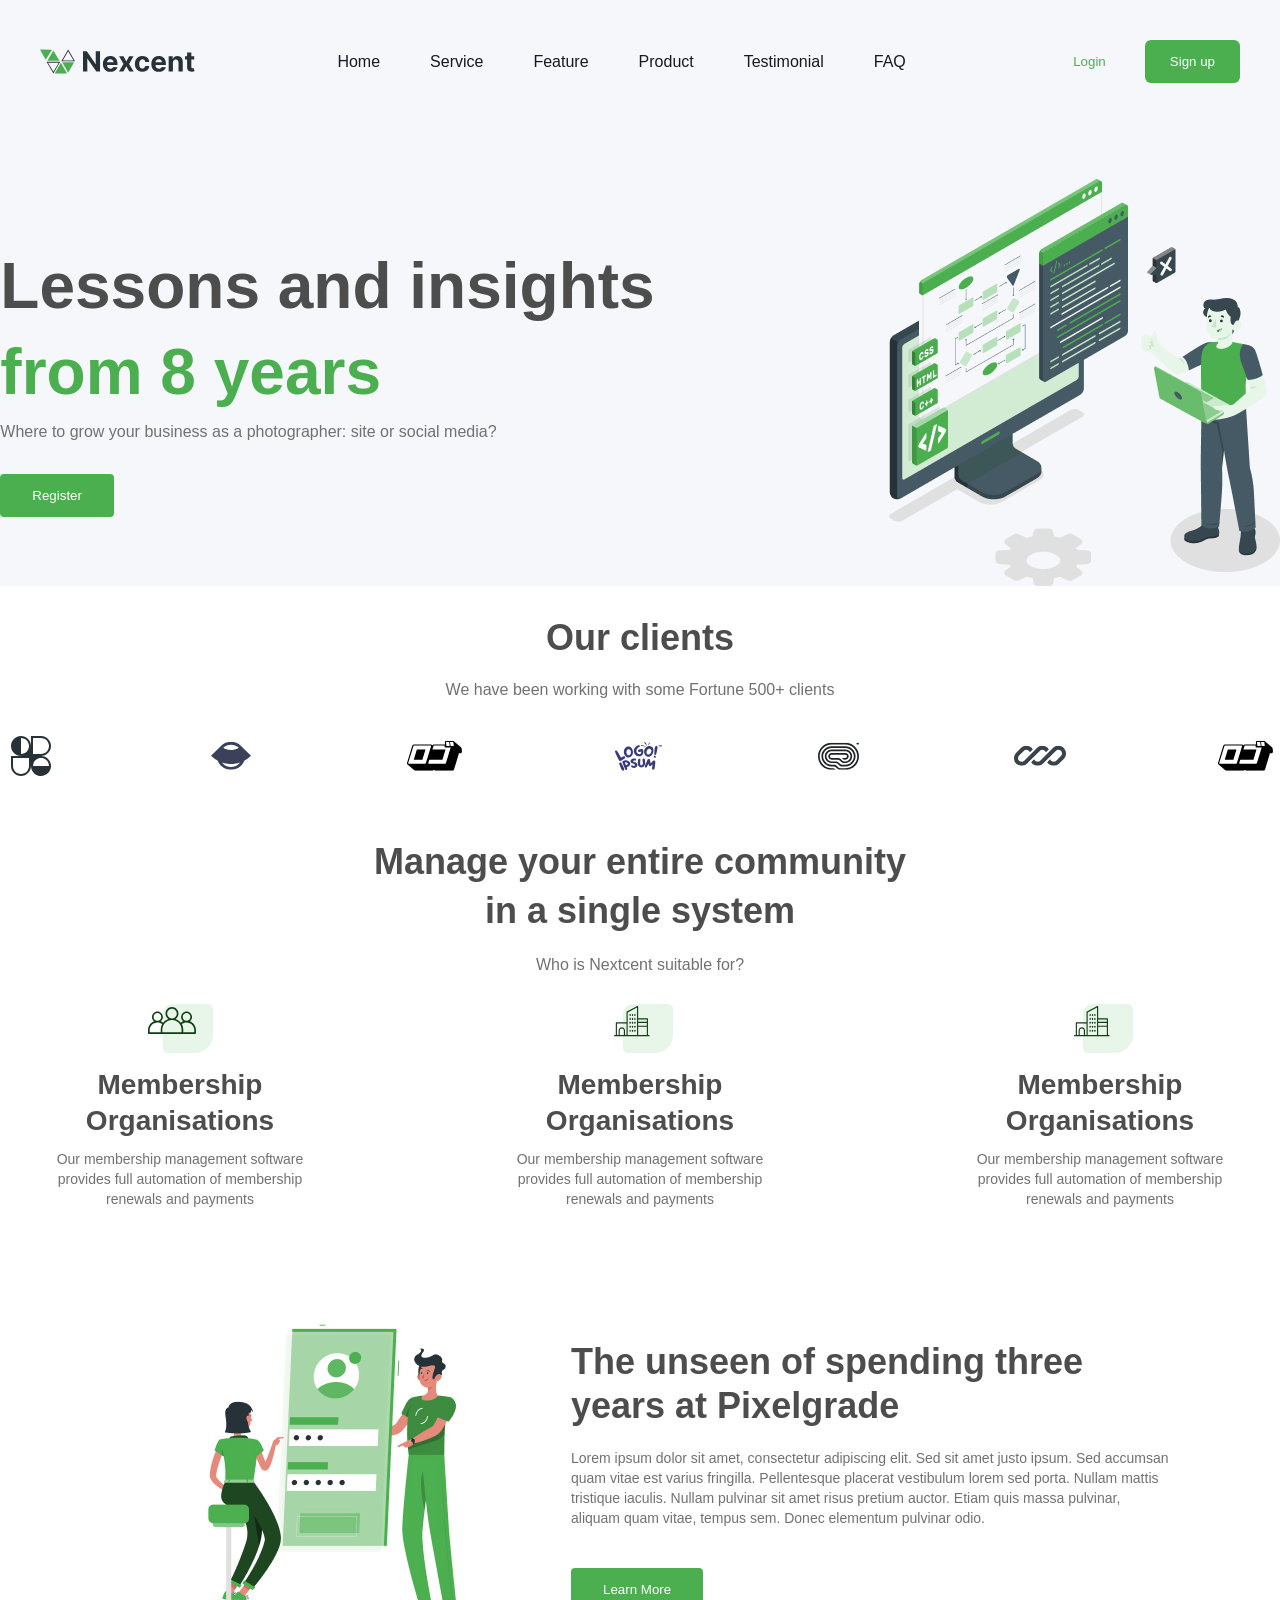
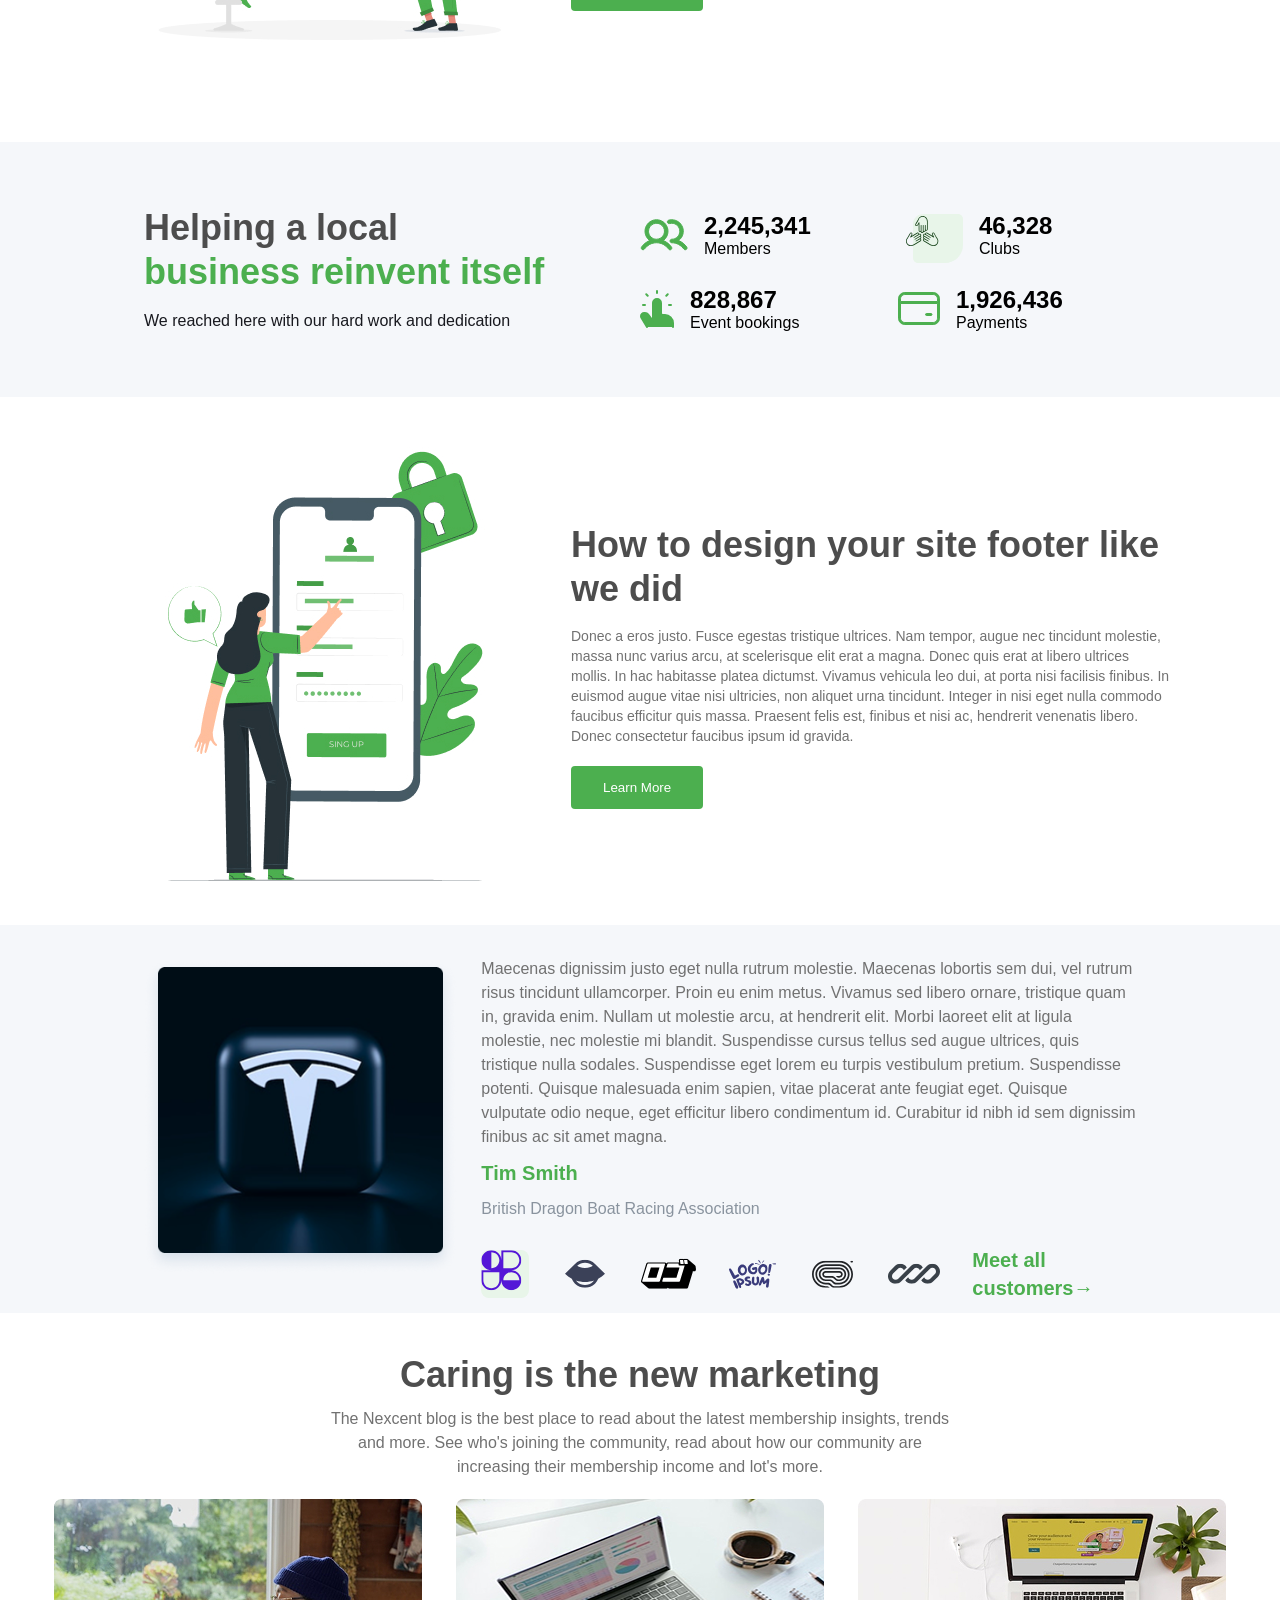
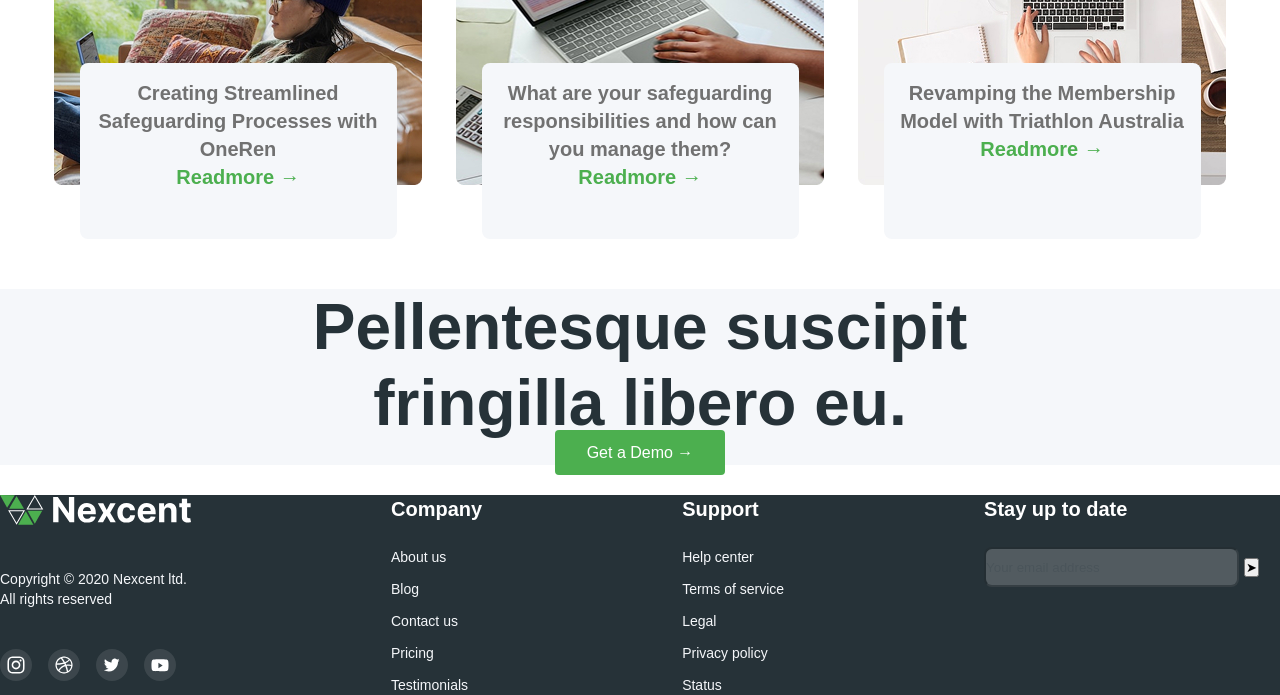
==== index2.html @ 15bd1b35 "fix" ====
<!doctype html>
<html lang="en">
  <head>
    <meta charset="UTF-8" />
    <meta name="viewport" content="width=device-width, initial-scale=1.0" />
    <title>Document</title>
    <link rel="stylesheet" href="style2.css" />
  </head>
  <body>
    <!-- header-section-->
    <header class="header-section">
      <div class="header-wrapper">
        <nav class="header-nav">
          <img class="header-logo" src="imgs/headerlogo.svg" alt="logo" />
          <ul class="nav-links">
            <li class="nav-link" href="#">Home</li>
            <li class="nav-link" href="#">Service</li>
            <li class="nav-link" href="#">Feature</li>
            <li class="nav-link" href="#">Product</li>
            <li class="nav-link" href="#">Testimonial</li>
            <li class="nav-link" href="#">FAQ</li>
          </ul>
          <div class="register">
            <button class="login-btn">Login</button>
            <button class="signup-btn">Sign up</button>
          </div>
        </nav>
      </div>
      <div class="hero-wrapper">
        <div class="hero-section">
          <div class="hero-text">
            <h3>Lessons and insights </h3>
            <h3 class="hero-highlight">from 8 years</h3>
            <p>Where to grow your business as a photographer: site or social media?</p>
            <button class="hero-btn">Register</button>
          </div>
          <img class="hero-img" src="imgs/Illustration.png" alt="">
        </div>
      </div>
    </header>
     <!-- clients-section-->
    <section class="clients-section"> 
      <div class="clients-section-wrapper">
        <div class="clients-section-info">
          <h3>Our clients</h3>
          <p>We have been working with some Fortune 500+ clients</p>
        </div>
        <div class="clients-section-img">
          <img src="imgs/Logo (1).svg" alt="logo">
          <img src="imgs/Logo (2).svg" alt="logo">
          <img src="imgs/Logo (3).svg" alt="logo">
          <img src="imgs/Logo (4).svg" alt="logo">
          <img src="imgs/Logo (5).svg" alt="logo">
          <img src="imgs/Logo (6).svg" alt="logo">
          <img src="imgs/Logo (7).svg" alt="logo">
        </div>
      </div>
    </section>
    <!--community-section-->
    <section class="community-section">
      <div class="community-section-wrapper">
        <div class="community-info">
          <h2>Manage your entire community </h2>
          <h2>in a single system</h2>
          <p>Who is Nextcent suitable for?</p>
        </div>
        <div class="community-membership">
          <div class="membership-wrapper">
            <div class="membership-icon">
              <img src="imgs/Icon (1).svg" alt="">
            </div>
            <h3>Membership <br> Organisations</h3>
            <p>Our membership management software provides full automation of membership renewals and payments</p>
          </div>
          <div class="membership-wrapper">
            <div class="membership-icon">
              <img src="imgs/Icon (5).svg" alt="">
            </div>
            <h3>Membership <br> Organisations</h3>
            <p>Our membership management software provides full automation of membership renewals and payments</p>
          </div>
          <div class="membership-wrapper">
            <div class="membership-icon">
              <img src="imgs/Icon (5).svg" alt="">
            </div>
            <h3>Membership <br> Organisations</h3>
            <p>Our membership management software provides full automation of membership renewals and payments</p>
          </div>
        </div>
      </div>
    </section>
    <!-- unlock-section-->
    <section class="unlock-section">
      <img src="imgs/Frame 35.jpg" alt="">
      <div class="unlock-info">
        <h2>The unseen of spending three years at Pixelgrade</h2>
        <p>Lorem ipsum dolor sit amet, consectetur adipiscing elit. Sed sit amet justo ipsum. Sed accumsan quam vitae est varius fringilla. Pellentesque placerat vestibulum lorem sed porta. Nullam mattis tristique iaculis. Nullam pulvinar sit amet risus pretium auctor. Etiam quis massa pulvinar, aliquam quam vitae, tempus sem. Donec elementum pulvinar odio.</p>
        <button>Learn More</button>
      </div>
    </section>
    <!-- achievements-section-->
    <section class="achievements-section">
      <div class="achievements-section-info">
        <h2>Helping a local </h2>
        <h2 class="highlight">business reinvent itself</h2>
        <p>We reached here with our hard work and dedication</p>
      </div>
      <div class="achievements-icons">
          <div class="achievements-icon">
            <img src="imgs/Icon (3).svg" alt="">
            <div>
              <h2>2,245,341</h2>
              <p>Members</p>
            </div>
          </div>
          <div class="achievements-icon">
            <img src="imgs/Icon (15).svg" alt="">
            <div>
              <h2>46,328</h2>
              <p>Clubs</p>
            </div>
          </div>
          <div class="achievements-icon">
            <img src="imgs/Vector.svg" alt="">
            <div>
              <h2>828,867</h2>
              <p>Event bookings</p>
            </div>
          </div>
          <div class="achievements-icon">
            <img src="imgs/Vector (1).svg" alt="">
            <div>
              <h2>1,926,436</h2>
              <p>Payments</p>
            </div>
          </div>
      </div>
    </section>
     <!-- calendar-section-->
    <section class="calendar-section">
        <div class="calendar-img">
            <img src="imgs/pana.jpg" alt="">
        </div>
        <div class="calendar-info">
            <h3>How to design your site footer like we did</h3>
            <p>Donec a eros justo. Fusce egestas tristique ultrices. Nam tempor, augue nec tincidunt molestie, massa nunc varius arcu, at scelerisque elit erat a magna. Donec quis erat at libero ultrices mollis. In hac habitasse platea dictumst. Vivamus vehicula leo dui, at porta nisi facilisis finibus. In euismod augue vitae nisi ultricies, non aliquet urna tincidunt. Integer in nisi eget nulla commodo faucibus efficitur quis massa. Praesent felis est, finibus et nisi ac, hendrerit venenatis libero. Donec consectetur faucibus ipsum id gravida.</p>
            <button> Learn More </button>
        </div>
    </section>
    <!-- customer-section-->
    <div class="customer-section">
        <div class="customer-img">
            <img src="imgs/image 9.png" alt="">
        </div>
        <div class="customer-info">
            <p class="customer-1">Maecenas dignissim justo eget nulla rutrum molestie. Maecenas lobortis sem dui, vel rutrum risus tincidunt ullamcorper. Proin eu enim metus. Vivamus sed libero ornare, tristique quam in, gravida enim. Nullam ut molestie arcu, at hendrerit elit. Morbi laoreet elit at ligula molestie, nec molestie mi blandit. Suspendisse cursus tellus sed augue ultrices, quis tristique nulla sodales. Suspendisse eget lorem eu turpis vestibulum pretium. Suspendisse potenti. Quisque malesuada enim sapien, vitae placerat ante feugiat eget. Quisque vulputate odio neque, eget efficitur libero condimentum id. Curabitur id nibh id sem dignissim finibus ac sit amet magna.</p>
            <p class="customer-2">Tim Smith</p>
            <p class="customer-3">British Dragon Boat Racing Association</p>
            <div class="customer-icons">
                <img src="imgs/Logo (8).svg" alt="">
                <img src="imgs/Logo (2).svg" alt="">
                <img src="imgs/Logo (3).svg" alt="">
                <img src="imgs/Logo (4).svg" alt="">
                <img src="imgs/Logo (5).svg" alt="">
                <img src="imgs/Logo (6).svg" alt="">
                <p>Meet all customers→</p>
            </div>
        </div>
    </div>
    <!-- /customer-section-->

    <!-- community-section-->
    <div class="community-updates-info">
        <h3>Caring is the new marketing</h3>
        <p>The Nexcent blog is the best place to read about the latest membership insights, trends and more. See who's joining the community, read about how our community are increasing their membership income and lot's more.​</p>
    </div>
    <section class="community-updates-section">
        <div class="card">
            <div class="card-img">
                <img src="imgs/image 18.jpg" alt="">
            </div>
            <div class="card-body">
                <h3>Creating Streamlined Safeguarding Processes with OneRen</h3>
                <a href="#">Readmore &rarr;</a>
            </div>
        </div>
        <div class="card">
            <div class="card-img">
                <img src="imgs/image 19.jpg" alt="">
            </div>
            <div class="card-body">
                <h3>What are your safeguarding responsibilities and how can you manage them?</h3>
                <a href="#">Readmore &rarr;</a>
            </div>
        </div>
        <div class="card">
            <div class="card-img">
                <img src="imgs/image 20.jpg" alt="">
            </div>
            <div class="card-body">
                <h3>Revamping the Membership Model with Triathlon Australia</h3>
                <a href="#">Readmore &rarr;</a>
            </div>
        </div>
    </section>
    <!-- footer-section-->
    <div>
      <div class="footer-section">
          <h3>Pellentesque suscipit <br> fringilla libero eu.</h3>
          <a href="#">Get a Demo &rarr;</a>
      </div>
      <div class="footer-end-section">
          <div class="footer-brand">
              <img class="footer-brand-img" src="imgs/Logo.svg" alt="Nexcent-logo">
              <p>Copyright © 2020 Nexcent ltd.</p>
              <p>All rights reserved</p>
              <div class="footer-socials">
                  <img src="imgs/Social Icons.svg" alt="">
                  <img src="imgs/Social Icons (1).svg" alt="">
                  <img src="imgs/Social Icons (2).svg" alt="">
                  <img src="imgs/Social Icons (3).svg" alt="">
              </div>
          </div>
          <div class="footer-nav">
              <h5>Company</h5>
              <ul class="footer-nav-list">
                  <li><a href="#" class="footer-nav-link">About us</a></li>
                  <li><a href="#" class="footer-nav-link">Blog</a></li>
                  <li><a href="#" class="footer-nav-link">Contact us</a></li>
                  <li><a href="#" class="footer-nav-link">Pricing</a></li>
                  <li><a href="#" class="footer-nav-link">Testimonials</a></li>
              </ul>
          </div>
          <div class="footer-nav">
              <h5>Support</h5>
              <ul class="footer-nav-list">
                  <li><a href="#" class="footer-nav-link">Help center</a></li>
                  <li><a href="#" class="footer-nav-link">Terms of service</a></li>
                  <li><a href="#" class="footer-nav-link">Legal</a></li>
                  <li><a href="#" class="footer-nav-link">Privacy policy</a></li>
                  <li><a href="#" class="footer-nav-link">Status</a></li>
              </ul>
          </div>
          <div class="footer-subscribe">
              <h5>Stay up to date</h5>
              <input type="email" placeholder="Your email address">
              <button type="submit" class="subscribe-button">➤</button>
          </div>
      </div>
    </div>
  </body>
</html>
---- style2.css ----
* {
  box-sizing: border-box;
  margin: 0;
  padding: 0;
  font-family: "Inter", sans-serif;
}
/* header */
.header-section {
  background-color: #F5F7FA;
}
.header-wrapper {
  max-width: 1440px;
  padding: 0 40px;
  margin: 0 auto;
}
.nav-links {
  display: flex;
  align-items: center;
  gap: 50px;
  list-style-type: none;
  font-weight: 500;
  font-size: 16px;
  line-height: 24px;
  color: #18191f;
}
.header-nav {
  padding-top: 40px;
  display: flex;
  justify-content: space-between;
  gap: 100px;
}
.register {
  display: flex;
  gap: 14px;
  font-weight: 500;
  font-size: 14px;
  line-height: 20px;
}
.login-btn {
  padding: 14px 25px;
  border-radius: 6px;
  border: none;
  color: #4CAF4F;
  background-color: #F5F7FA;
}
.signup-btn {
  padding: 14px 25px;
  border: none;
  border-radius: 6px;
  background-color: #4CAF4F;
  color: white;
}
/* hero section */
.hero-wrapper {
  max-width: 1440px;
  margin: 0 auto;
}
.hero-text .hero-highlight {
  font-weight: 600;
  font-size: 64px;
  line-height: 76px;
  color: #4CAF4F;
}
.hero-section {
  margin-top: 96px;
  display: flex;
  align-items: center;
  justify-content: center;   
  gap: 234px;
}
.hero-text h3 {
  font-weight: 600;
  font-size: 64px;
  line-height: 76px;
  font-style: bold;
  margin-bottom: 10px;
  color: #4D4D4D;
}
.hero-text p {
  font-weight: 400;
  color: #717171;
  font-size: 16px;
  line-height: 24px;
  margin-bottom: 30px;
}
.hero-text .hero-btn {
  padding: 14px 32px;
  border-radius: 4px;
  background-color: #4CAF4F;
  border: none;
  color: white;
}
/*clients section */
.clients-section-wrapper {
  max-width: 1440px;
  margin: 0 auto;
}
.clients-section-info {
  display: flex;
  flex-direction: column;
  text-align: center;
  margin-top: 30px;
  gap: 8px;
}
.clients-section-info h3 {
  font-weight: 600;
  font-size: 36px;
  line-height: 44px;
  color: #4D4D4D;
  margin-bottom: 10px;
}
.clients-section-info p {
  font-weight: 400;
  font-size: 16px;
  line-height: 24px;
  color: #717171;
  margin-bottom: 30px;
}
.clients-section-img {
  display: flex;
  align-items: center;
  justify-content: center;
  gap: 152px;
  margin-bottom: 50px;
}
/* community section */
.community-section-wrapper {
  max-width: 1440px;
  margin: 0 auto;
}
.community-info {
  display: flex;
  flex-direction: column;
  gap: 5px;
  text-align: center;
  margin-top: 60px;
}
.community-info h2 {
  color: #4d4d4d;
  font-weight: 600;
  font-size: 36px;
  line-height: 44px;
}
.community-info p {
  color: #717171;
  font-weight: 400px;
  font-size: 16px;
  line-height: 24px;
  margin-top: 15px;
}
.membership-wrapper {
  text-align: center;
  display: flex;
  flex-direction: column;
  align-items: center;
  margin-top: 20px;
}
.membership-wrapper h3 {
  font-weight: 700;
  font-size: 28px;
  line-height: 36px;
  color: #4D4D4D;
  margin-top: 10px;
}
.membership-wrapper p {
  font-weight: 400;
  font-size: 14px;
  line-height: 20px;
  color: #717171;
  margin: 0 auto;
  max-width: 250px;
  margin-top: 10px;
}
.community-membership {
  display: flex;
  align-items: center;
  justify-content: center;
  gap: 210px;   
}
/* unlock section */

.unlock-section {
  display: flex;
  align-items: center;
  justify-content: center;
  gap: 20px;
  margin-top: 50px;
}
.unlock-info {
  width: 600px;
}
.unlock-info h2 {
  font-weight: 600;
  font-size: 36px;
  line-height: 44px;
  color: #4D4D4D;
  margin-bottom: 20px;
}
.unlock-info p {
  margin-bottom: 40px;
  font-weight: 400px;
  font-size: 14px;
  line-height: 20px;
  color: #717171;
}
.unlock-info button {
  background-color: #4CAF4F;
  color: white;
  border: none;
  border-radius: 4px;
  padding: 14px 32px;
}
/* achievements-section */
.achievements-section {
    background-color: #F5F7FA;
    display: flex;
    justify-content: space-between;
    padding: 64px 144px;
    margin-top: 50px;
}
.achievements-icons {
    display: grid;
    grid-template-columns: repeat(2, 1fr);
    gap: 20px;
    width: 50%;
}
.achievements-icon {
    display: flex;
    align-items: center;
    gap: 16px;
}
.achievements-section-info .highlight {
    color: #4CAF4F;
    font-size: 36px;
    line-height: 44px;
    font-weight: 600;
}
.achievements-section-info h2 {
    color: #4D4D4D;
    font-size: 36px;
    line-height: 44px;
    font-weight: 600;
}
.achievements-section-info p {
    color: #18191F;
    font-size: 16px;
    line-height: 24px;
    font-weight: 400;
    margin-top: 15px;
}
/* calendar-section */
.calendar-section {
  display: flex;
  align-items: center;
  justify-content: center;
  gap: 20px;
  margin-top: 50px;
}
.calendar-info {
  width: 600px;
}
.calendar-info h3 {
    width: 600px;
    font-weight: 600;
    font-size: 36px;
    line-height: 44px;
    color: #4D4D4D;
}
.calendar-info p {
    width: 600px;
    font-weight: 400;
    font-size: 14px;
    line-height: 20px;
    color: #717171;
    margin-top: 15px;
}
.calendar-info button {
    background-color: #4CAF4F;
    color: white;
    border: none;
    padding: 14px 32px;
    border-radius: 4px;
    margin-top: 20px;
}
/* customer section */
.customer-img {
   
}
.customer-img img {
    width: 100%;
    height: 100%;
    object-fit: cover;
}
.customer-section {
  margin-top: 40px;
  display: flex;
  align-items: center;
  justify-content: space-between;
  background-color: #F5F7FA;
  gap: 24px;
  padding: 32px 144px;
}
.customer-info {
    width: 748px;
    height: 324px;
    gap: 32px;
    display: block;
    margin: 0 auto;
    max-width: 900px;
}
.customer-icons {
    display: flex;
    align-items: center;
    justify-content: space-between;
    gap: 32px;
    margin-top: 25px;
}
.customer-icons p {
    align-items: center;
    font-weight: 600;
    font-size: 20px;
    line-height: 28px;
    color: #4CAF4F;
}
.customer-info .customer-1 {
    font-weight: 500;
    font-size: 16px;
    line-height: 24px;
    color: #717171;
}
.customer-info .customer-2 {
    font-weight: 600;
    font-size: 20px;
    line-height: 28px;
    color: #4CAF4F;
    margin-top: 10px;
}
.customer-info .customer-3 {
    font-weight: 400;
    font-size: 16px;
    line-height: 24px;
    color: #89939E;
    margin-top: 10px;
}
/* /customer section */

/* community-section */
.community-updates-section-wrapper {
  
}
.community-updates-section {
    display: flex;
    align-items: center;
    justify-content: center;
    gap: 2px;
    margin-top: 20px;
}
.community-updates-info {
    display: flex;
    flex-direction: column;
    align-items: center;
    text-align: center;
    margin-top: 40px;
}
.community-updates-info h3 {
    font-weight: 600;
    font-size: 36px;
    line-height: 44px;
    color: #4D4D4D;
}
.community-updates-info p {
    font-weight: 400;
    font-size: 16px;
    line-height: 24px;
    color: #717171;
    max-width: 620px;
    text-align: center;
    margin-top: 10px;
}
.card {
    position: relative;
    width: 400px;
    padding-bottom: 50px;
    display: flex;
    flex-direction: column;
    align-items: center;
    justify-content: center;
}
.card-img {
    
}
.card-body {
    position: absolute;
    bottom: 0;
    left: 0;
    right: 0;
    margin: 0 auto;
    display: flex;
    flex-direction: column;
    text-align: center;
    border-radius: 8px;
    background-color: #F5F7FA;
    padding: 16px;
    width: 317px;
    height: 176px;
}
.card-body h3 {
    font-weight: 600;
    font-size: 20px;
    line-height: 28px;
    color: #717171;
}
.card-body a {
    font-weight: 600;
    font-size: 20px;
    line-height: 28px;
    color: #4CAF4F;
    text-decoration: none;
}
/* footer-section */
.footer-section {
    margin-top: 50px;
    display: block;
    flex-direction: column;
    align-items: center;
    text-align: center;
    gap: 40px;
    background-color: #F5F7FA;
}
.footer-section h3 {
  font-family: "Inter", sans-serif;
    font-weight: 600;
    font-size: 64px;
    line-height: 76px;
    color: #263238;
}
.footer-section a {
    margin-top: 20px;
    font-weight: 500;
    font-size: 16px;
    line-height: 24px;
    color: #FFFFFF;
    background-color: #4CAF4F;
    padding: 14px 32px;
    border-radius: 4px;
    text-decoration: none;
}
.footer-end-section {
    display: flex;
    gap: 200px;
    background-color: #263238;
    margin-top: 30px;
}
.footer-brand-img {
    margin-bottom: 40px;
}
.footer-brand p {
    font-weight: 400;
    font-size: 14px;
    line-height: 20px;
    color: #F5F7FA;
}
.footer-socials {
    display: flex;
    gap: 16px;
    margin-top: 40px;
}
.footer-nav ul {
    display: flex;
    flex-direction: column;
    gap: 12px;
    margin-top: 24px;
}
.footer-nav h5 {
    font-weight: 600;
    font-size: 20px;
    line-height: 28px;
    color: #FFFFFF;
}
.footer-nav-list .footer-nav-link {
    color: #F5F7FA;
    font-weight: 400;
    font-size: 14px;
    line-height: 20px;
    text-decoration: none;
}
ul {
    list-style: none;
}
.footer-subscribe {
    
}
.footer-subscribe h5 {
    font-weight: 600;
    font-size: 20px;
    line-height: 28px;
    color: #FFFFFF;
}
.footer-subscribe input {
    top: 52px;
    width: 255px;
    height: 40px;
    border-radius: 8px;
    opacity: 20%;
    color: #FFFFFF;
    margin-top: 24px;
}
.footer-subscribe input::placeholder {
    color: #D9DBE1;
}
.subscribe-btn {
}
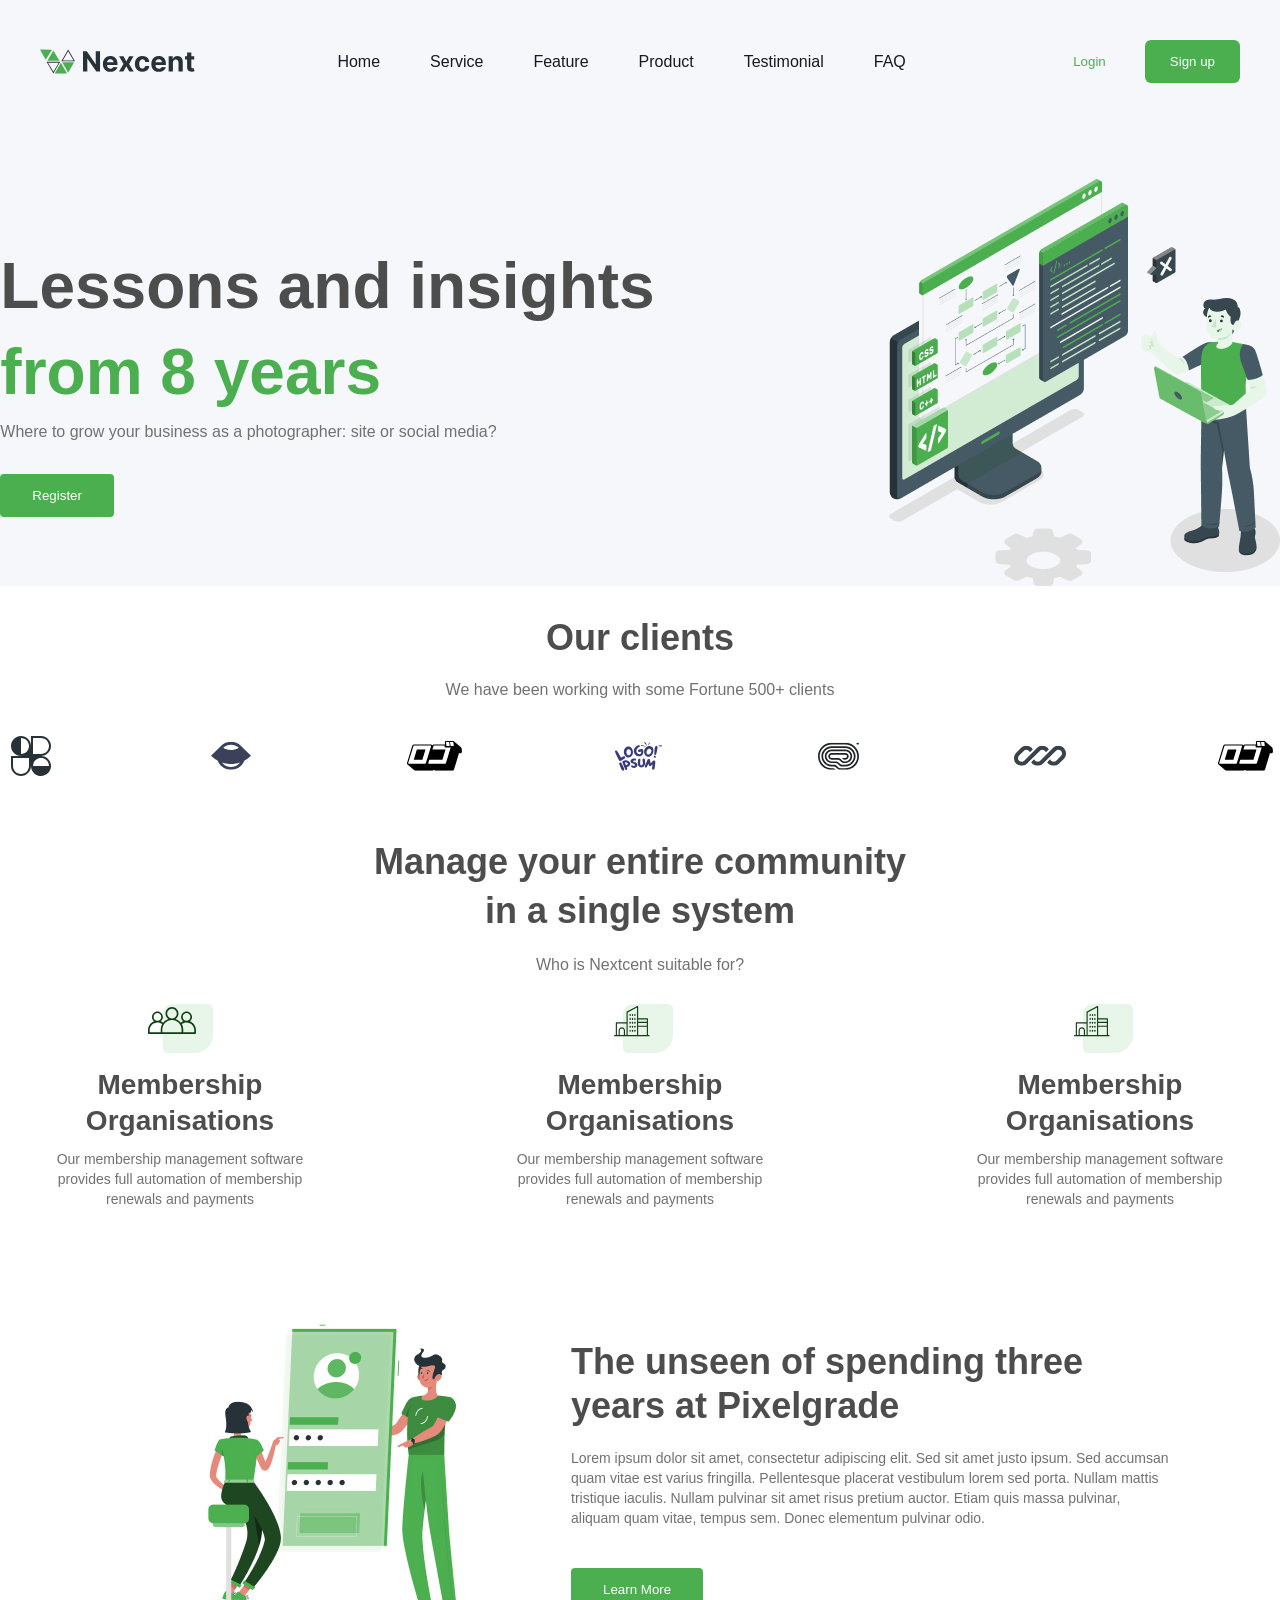
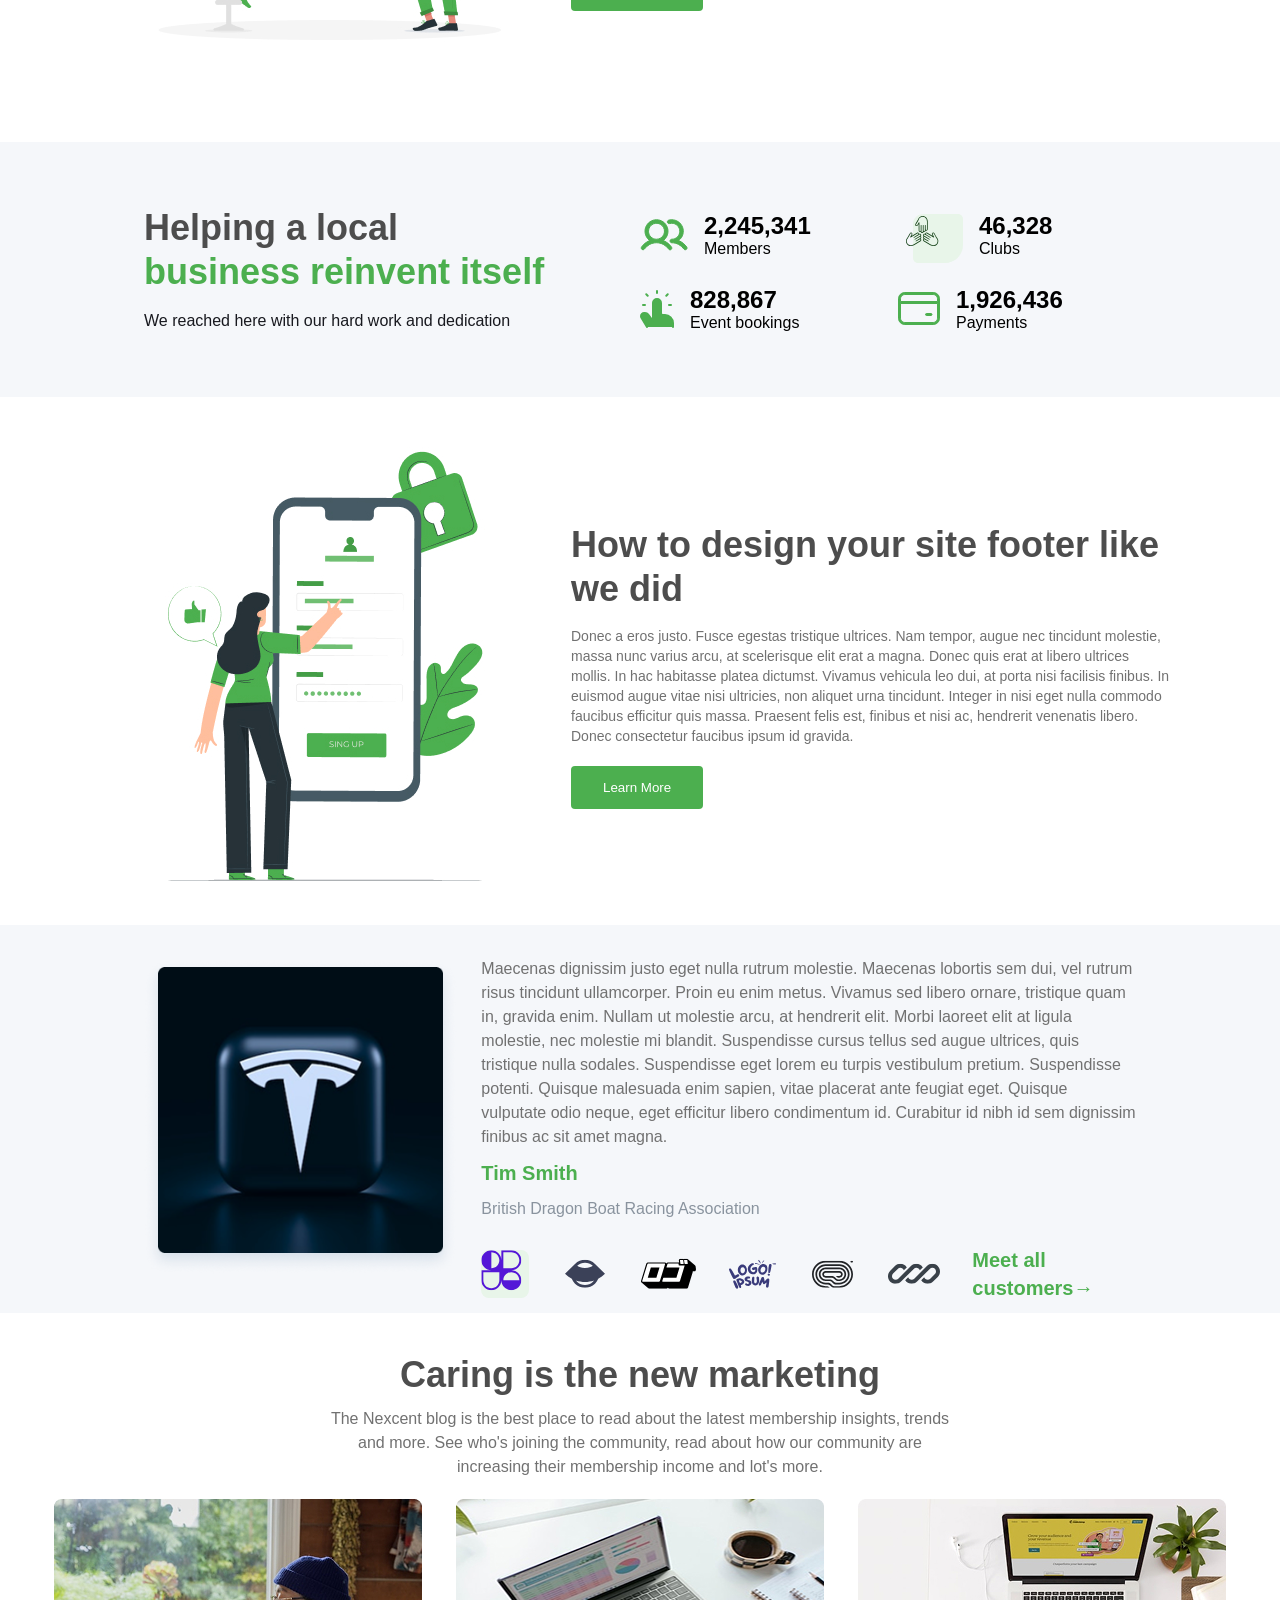
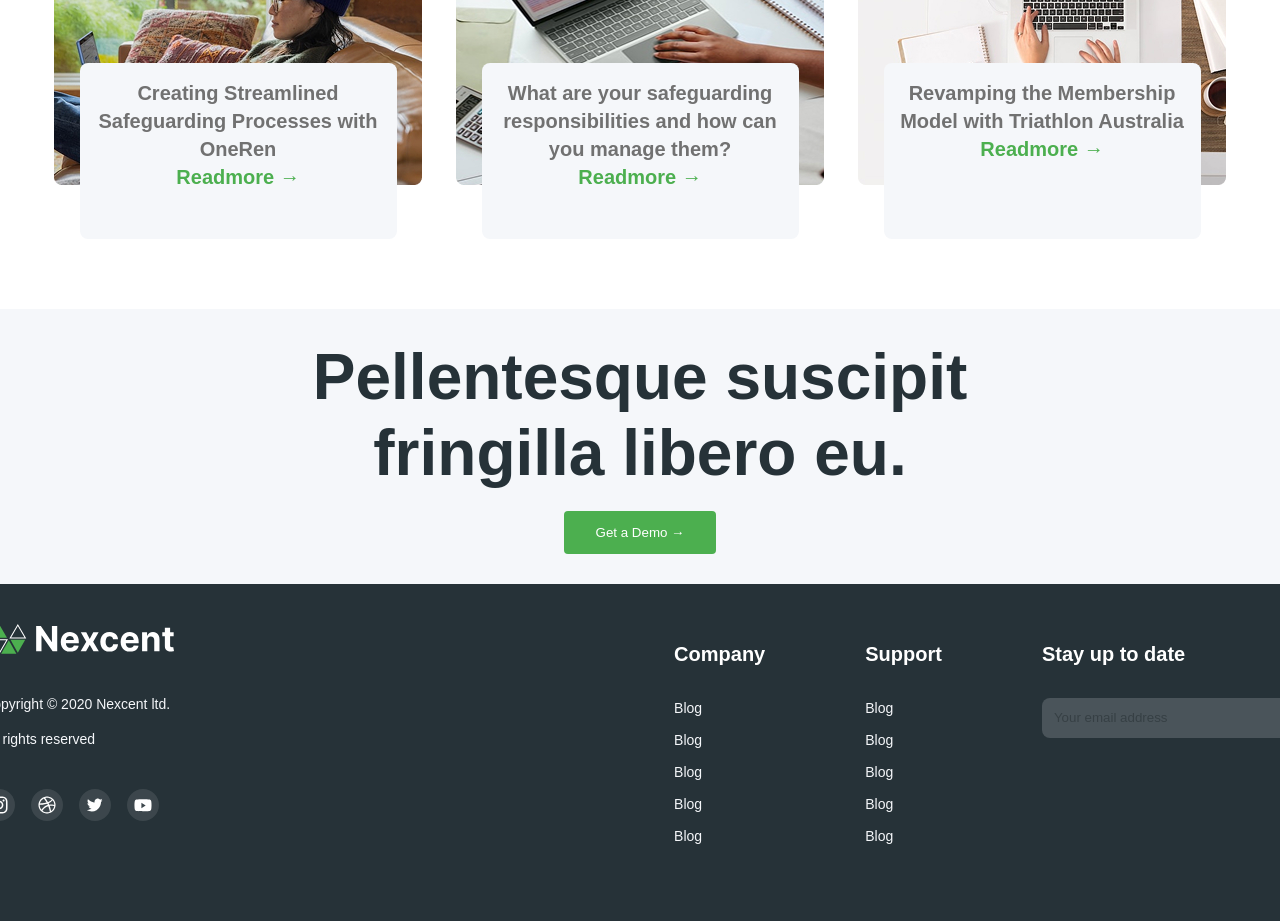
==== commit a86b5eb9: "footer section I have to fix again" ====
--- a/index2.html
+++ b/index2.html
@@ -204,49 +204,57 @@
         </div>
     </section>
     <!-- footer-section-->
-    <div>
-      <div class="footer-section">
-          <h3>Pellentesque suscipit <br> fringilla libero eu.</h3>
-          <a href="#">Get a Demo &rarr;</a>
-      </div>
-      <div class="footer-end-section">
-          <div class="footer-brand">
-              <img class="footer-brand-img" src="imgs/Logo.svg" alt="Nexcent-logo">
-              <p>Copyright © 2020 Nexcent ltd.</p>
-              <p>All rights reserved</p>
-              <div class="footer-socials">
-                  <img src="imgs/Social Icons.svg" alt="">
-                  <img src="imgs/Social Icons (1).svg" alt="">
-                  <img src="imgs/Social Icons (2).svg" alt="">
-                  <img src="imgs/Social Icons (3).svg" alt="">
-              </div>
-          </div>
+    <div class="footer-section"></div>
+
+      <div class="above-footer">
+        <h3>Pellentesque suscipit<br>fringilla libero eu.</h3>
+        <button>Get a Demo &rarr;</button>
+      </div>
+
+      <div class="footer-container">
+
+        <div class="company-info">
+          <img src="imgs/Logo.svg" alt="header-logo">
+          <p1>Copyright © 2020 Nexcent ltd.</p1>
+          <p2>All rights reserved</p2>
+          <div class="footer-social-icons">
+            <img src="imgs/Social Icons.svg" alt="">
+            <img src="imgs/Social Icons (1).svg" alt="">
+            <img src="imgs/Social Icons (2).svg" alt="">
+            <img src="imgs/Social Icons (3).svg" alt="">
+          </div>
+        </div>
+
+        <div class="links-wrapper">
+
           <div class="footer-nav">
-              <h5>Company</h5>
-              <ul class="footer-nav-list">
-                  <li><a href="#" class="footer-nav-link">About us</a></li>
-                  <li><a href="#" class="footer-nav-link">Blog</a></li>
-                  <li><a href="#" class="footer-nav-link">Contact us</a></li>
-                  <li><a href="#" class="footer-nav-link">Pricing</a></li>
-                  <li><a href="#" class="footer-nav-link">Testimonials</a></li>
-              </ul>
-          </div>
+            <p>Company</p>
+            <ul class="footer-nav-list">
+              <li class="footer-nav-link">Blog</li>
+              <li class="footer-nav-link">Blog</li>
+              <li class="footer-nav-link">Blog</li>
+              <li class="footer-nav-link">Blog</li>
+              <li class="footer-nav-link">Blog</li>
+            </ul>
+          </div>
+
           <div class="footer-nav">
-              <h5>Support</h5>
-              <ul class="footer-nav-list">
-                  <li><a href="#" class="footer-nav-link">Help center</a></li>
-                  <li><a href="#" class="footer-nav-link">Terms of service</a></li>
-                  <li><a href="#" class="footer-nav-link">Legal</a></li>
-                  <li><a href="#" class="footer-nav-link">Privacy policy</a></li>
-                  <li><a href="#" class="footer-nav-link">Status</a></li>
-              </ul>
-          </div>
+            <p>Support</p>
+            <ul class="footer-nav-list">
+              <li class="footer-nav-link">Blog</li>
+              <li class="footer-nav-link">Blog</li>
+              <li class="footer-nav-link">Blog</li>
+              <li class="footer-nav-link">Blog</li>
+              <li class="footer-nav-link">Blog</li>
+            </ul>
+          </div>
+
           <div class="footer-subscribe">
-              <h5>Stay up to date</h5>
-              <input type="email" placeholder="Your email address">
-              <button type="submit" class="subscribe-button">➤</button>
-          </div>
-      </div>
-    </div>
+            <p>Stay up to date</p>
+            <input class="" type="email" placeholder="Your email address">
+          </div>
+
+        </div>
+      </div>
   </body>
 </html>
--- a/style2.css
+++ b/style2.css
@@ -418,95 +418,108 @@
     text-decoration: none;
 }
 /* footer-section */
-.footer-section {
-    margin-top: 50px;
-    display: block;
-    flex-direction: column;
-    align-items: center;
-    text-align: center;
-    gap: 40px;
-    background-color: #F5F7FA;
-}
-.footer-section h3 {
-  font-family: "Inter", sans-serif;
-    font-weight: 600;
-    font-size: 64px;
-    line-height: 76px;
-    color: #263238;
-}
-.footer-section a {
-    margin-top: 20px;
-    font-weight: 500;
-    font-size: 16px;
-    line-height: 24px;
-    color: #FFFFFF;
-    background-color: #4CAF4F;
-    padding: 14px 32px;
-    border-radius: 4px;
-    text-decoration: none;
-}
-.footer-end-section {
-    display: flex;
-    gap: 200px;
-    background-color: #263238;
-    margin-top: 30px;
-}
-.footer-brand-img {
-    margin-bottom: 40px;
-}
-.footer-brand p {
-    font-weight: 400;
-    font-size: 14px;
-    line-height: 20px;
-    color: #F5F7FA;
-}
-.footer-socials {
-    display: flex;
-    gap: 16px;
-    margin-top: 40px;
-}
-.footer-nav ul {
-    display: flex;
-    flex-direction: column;
-    gap: 12px;
-    margin-top: 24px;
-}
-.footer-nav h5 {
-    font-weight: 600;
-    font-size: 20px;
-    line-height: 28px;
-    color: #FFFFFF;
+.above-footer {
+  margin-top: 70px;
+  display: flex;
+  flex-direction: column;
+  align-items: center;
+  justify-content: center;
+  background-color: #F5F7FA;
+}
+.above-footer h3 {
+  text-align: center;
+  margin-top: 30px;
+  font-weight: 600;
+  font-size: 64px;
+  line-height: 76px;
+  color: #263238;
+}
+.above-footer button {
+  padding: 14px 32px;
+  gap: 8px;
+  border-radius: 4px;
+  background-color: #4CAF4F;
+  color: white;
+  border: none;
+  margin-bottom: 30px;
+  margin-top: 20px;
+}
+.footer-container {
+  background-color: #263238;
+  display: flex;
+  align-items: center;
+  justify-content: center;
+  gap: 500px;
+}
+.company-info {
+  margin-top: 40px;
+  margin-bottom: 60px;
+  display: flex;
+  flex-direction: column;
+}
+.company-info img {
+  margin-bottom: 40px;
+}
+.footer-social-icons {
+  display: flex;
+  gap: 16px;
+  margin-top: 40px;
+}
+.company-info p1 {
+  letter-spacing: 0%;
+  font-weight: 400;
+  font-size: 14px;
+  line-height: 20px;
+  color: #F5F7FA;
+}
+.company-info p2 {
+  font-weight: 400;
+  font-size: 14px;
+  line-height: 20px;
+  color: #F5F7FA;
+  margin-top: 15px;
+}
+.links-wrapper {
+  display: flex;
+  gap: 100px;
+  margin-top: 40px;
+  margin-bottom: 60px;
+}
+.footer-nav-list {
+  margin-top: 30px;
+  display: flex;
+  flex-direction: column;
+  gap: 12px;
 }
 .footer-nav-list .footer-nav-link {
-    color: #F5F7FA;
-    font-weight: 400;
-    font-size: 14px;
-    line-height: 20px;
-    text-decoration: none;
-}
-ul {
-    list-style: none;
-}
-.footer-subscribe {
-    
-}
-.footer-subscribe h5 {
-    font-weight: 600;
-    font-size: 20px;
-    line-height: 28px;
-    color: #FFFFFF;
+  font-weight: 400;
+  font-size: 14px;
+  line-height: 20px;
+  color: #F5F7FA;
+  list-style: none;
+}
+.footer-nav p {
+  font-weight: 600;
+  font-size: 20px;
+  line-height: 28px;
+  color: #FFFFFF;
+}
+.footer-subscribe p {
+  font-weight: 600;
+  font-size: 20px;
+  line-height: 28px;
+  color: #FFFFFF;
 }
 .footer-subscribe input {
-    top: 52px;
-    width: 255px;
-    height: 40px;
-    border-radius: 8px;
-    opacity: 20%;
-    color: #FFFFFF;
-    margin-top: 24px;
-}
-.footer-subscribe input::placeholder {
-    color: #D9DBE1;
-}
-.subscribe-btn {
+  margin-top: 30px;
+  padding: 12px;
+  border-radius: 8px;
+  border: none;
+  width: 255px;
+  height: 40px;
+  background-color: #D9DBE1;
+  opacity: 20%;
+}
+.footer-subscribe input ::placeholder {
+  color: white;
 }
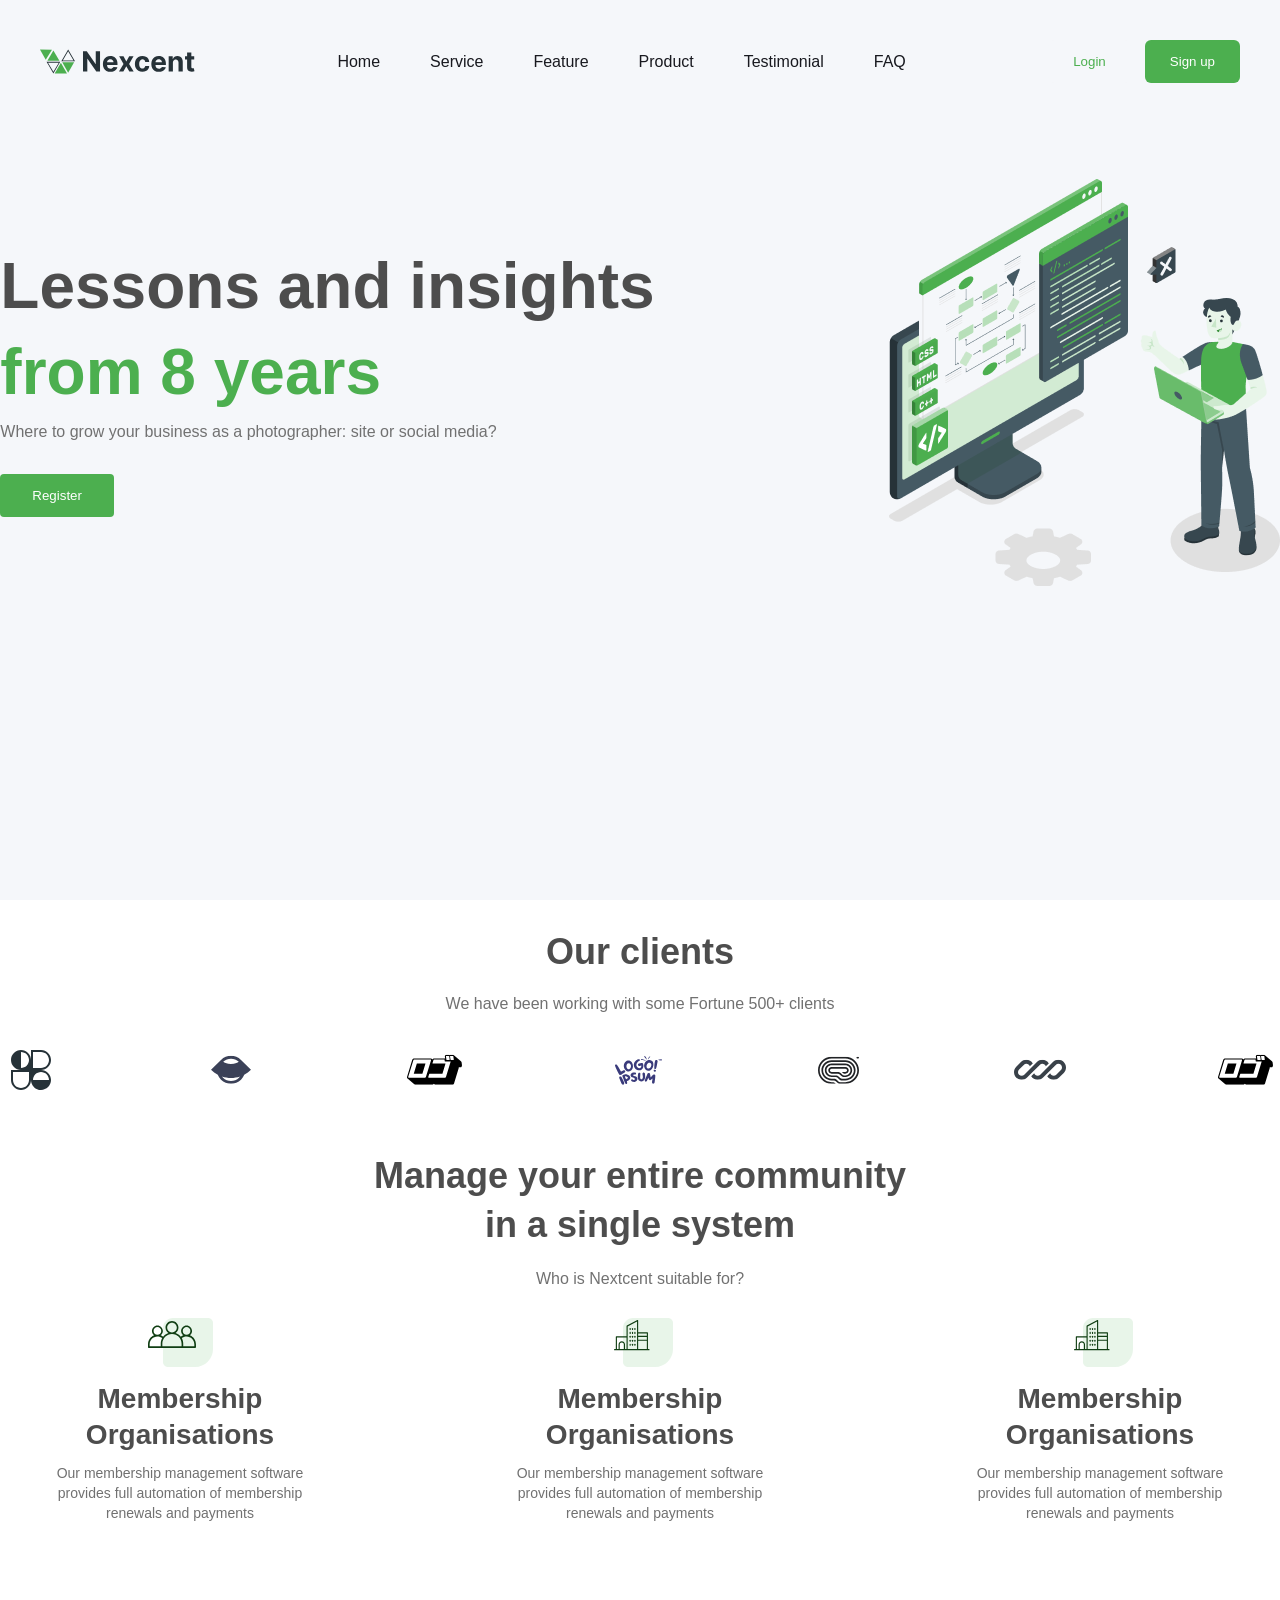
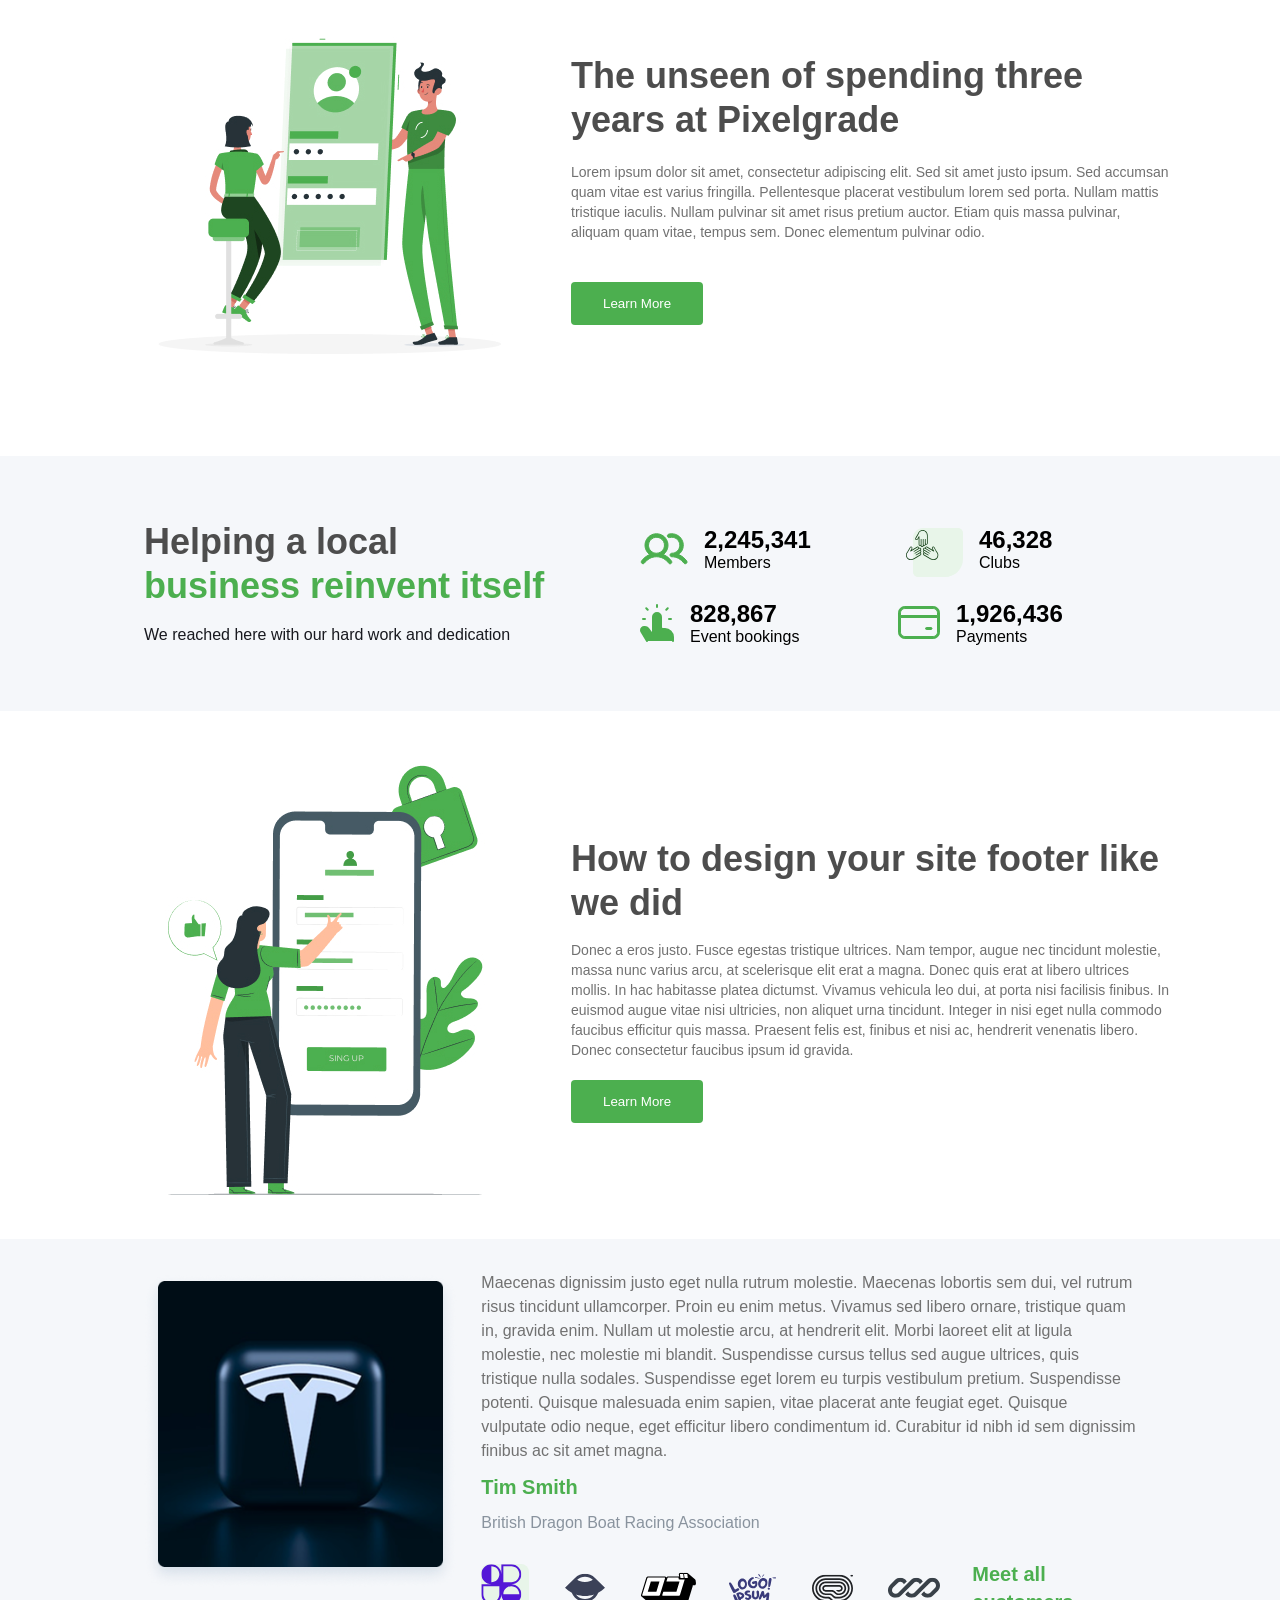
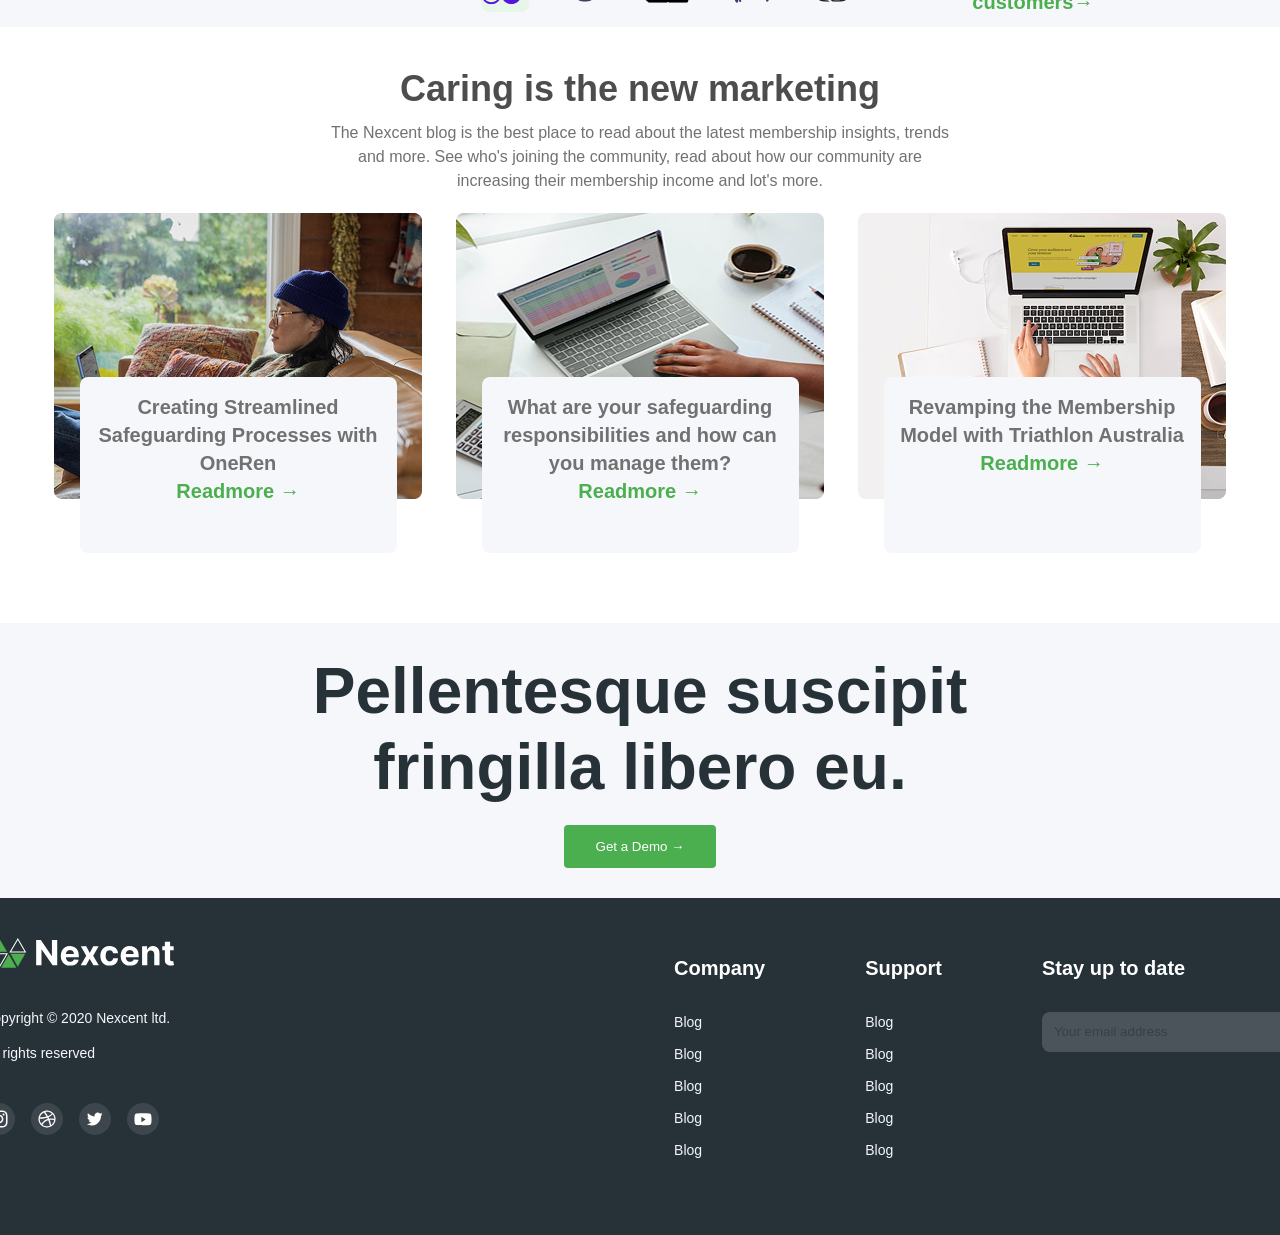
==== commit 31dbbc3b: "wrapper" ====
--- a/index2.html
+++ b/index2.html
@@ -58,34 +58,32 @@
     </section>
     <!--community-section-->
     <section class="community-section">
-      <div class="community-section-wrapper">
-        <div class="community-info">
-          <h2>Manage your entire community </h2>
-          <h2>in a single system</h2>
-          <p>Who is Nextcent suitable for?</p>
-        </div>
-        <div class="community-membership">
-          <div class="membership-wrapper">
-            <div class="membership-icon">
-              <img src="imgs/Icon (1).svg" alt="">
-            </div>
-            <h3>Membership <br> Organisations</h3>
-            <p>Our membership management software provides full automation of membership renewals and payments</p>
-          </div>
-          <div class="membership-wrapper">
-            <div class="membership-icon">
-              <img src="imgs/Icon (5).svg" alt="">
-            </div>
-            <h3>Membership <br> Organisations</h3>
-            <p>Our membership management software provides full automation of membership renewals and payments</p>
-          </div>
-          <div class="membership-wrapper">
-            <div class="membership-icon">
-              <img src="imgs/Icon (5).svg" alt="">
-            </div>
-            <h3>Membership <br> Organisations</h3>
-            <p>Our membership management software provides full automation of membership renewals and payments</p>
-          </div>
+      <div class="community-info">
+        <h2>Manage your entire community </h2>
+        <h2>in a single system</h2>
+        <p>Who is Nextcent suitable for?</p>
+      </div>
+      <div class="community-membership">
+        <div class="membership-wrapper">
+          <div class="membership-icon">
+            <img src="imgs/Icon (1).svg" alt="">
+          </div>
+          <h3>Membership <br> Organisations</h3>
+          <p>Our membership management software provides full automation of membership renewals and payments</p>
+        </div>
+        <div class="membership-wrapper">
+          <div class="membership-icon">
+            <img src="imgs/Icon (5).svg" alt="">
+          </div>
+          <h3>Membership <br> Organisations</h3>
+          <p>Our membership management software provides full automation of membership renewals and payments</p>
+        </div>
+        <div class="membership-wrapper">
+          <div class="membership-icon">
+            <img src="imgs/Icon (5).svg" alt="">
+          </div>
+          <h3>Membership <br> Organisations</h3>
+          <p>Our membership management software provides full automation of membership renewals and payments</p>
         </div>
       </div>
     </section>
--- a/style2.css
+++ b/style2.css
@@ -7,6 +7,7 @@
 /* header */
 .header-section {
   background-color: #F5F7FA;
+  height: 100vh;
 }
 .header-wrapper {
   max-width: 1440px;
@@ -124,10 +125,6 @@
   margin-bottom: 50px;
 }
 /* community section */
-.community-section-wrapper {
-  max-width: 1440px;
-  margin: 0 auto;
-}
 .community-info {
   display: flex;
   flex-direction: column;
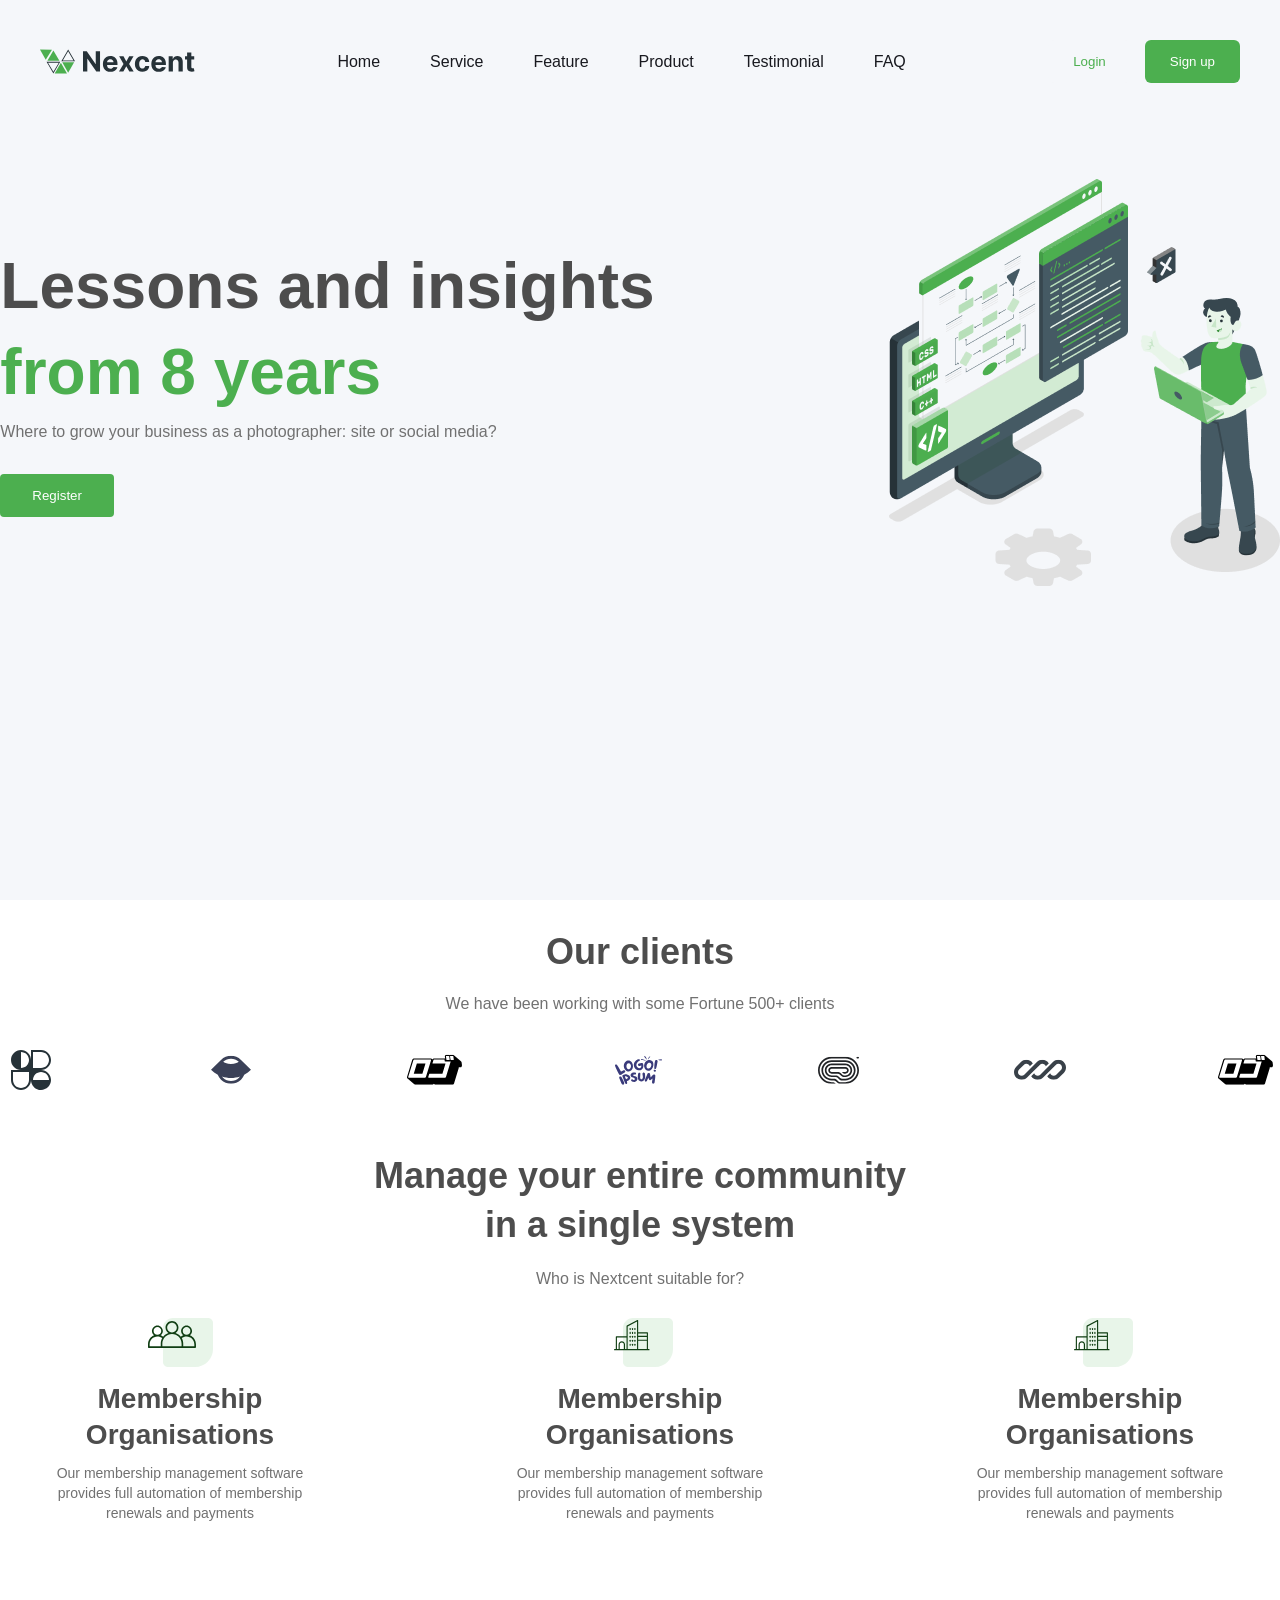
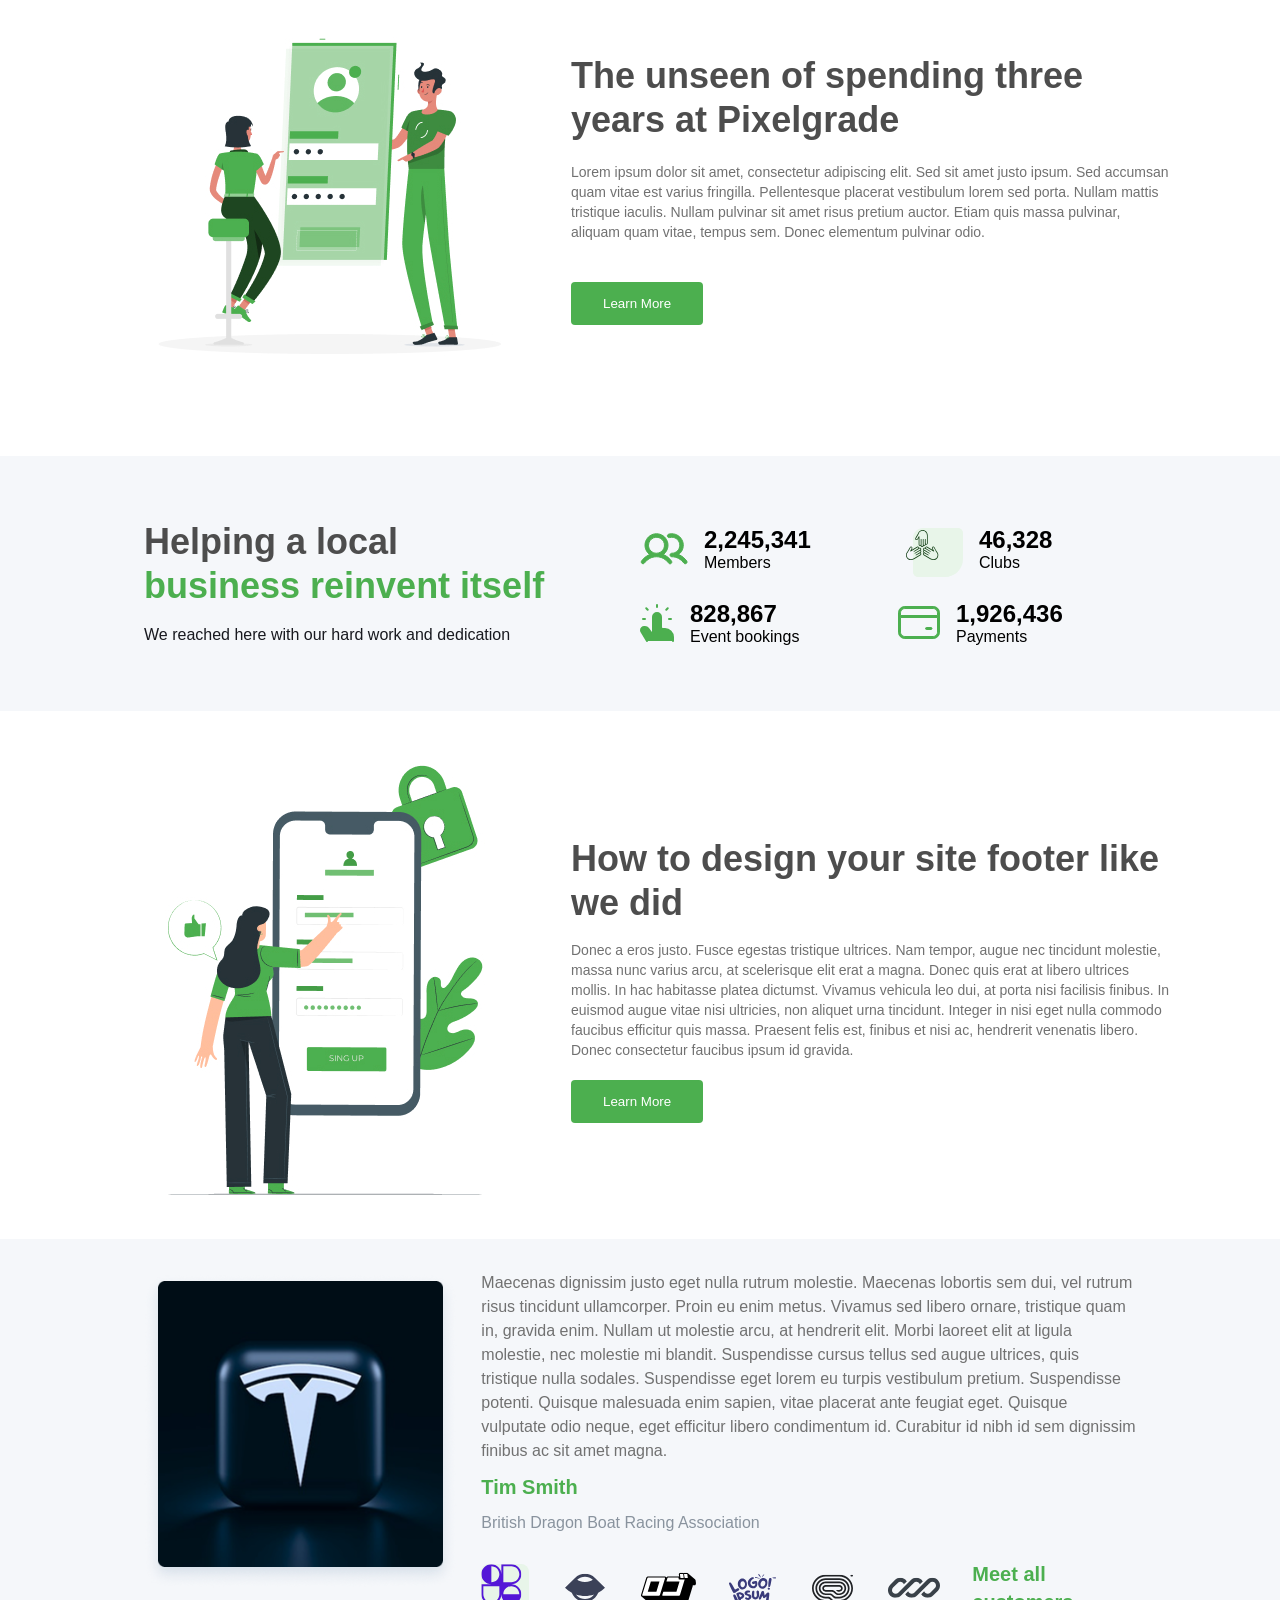
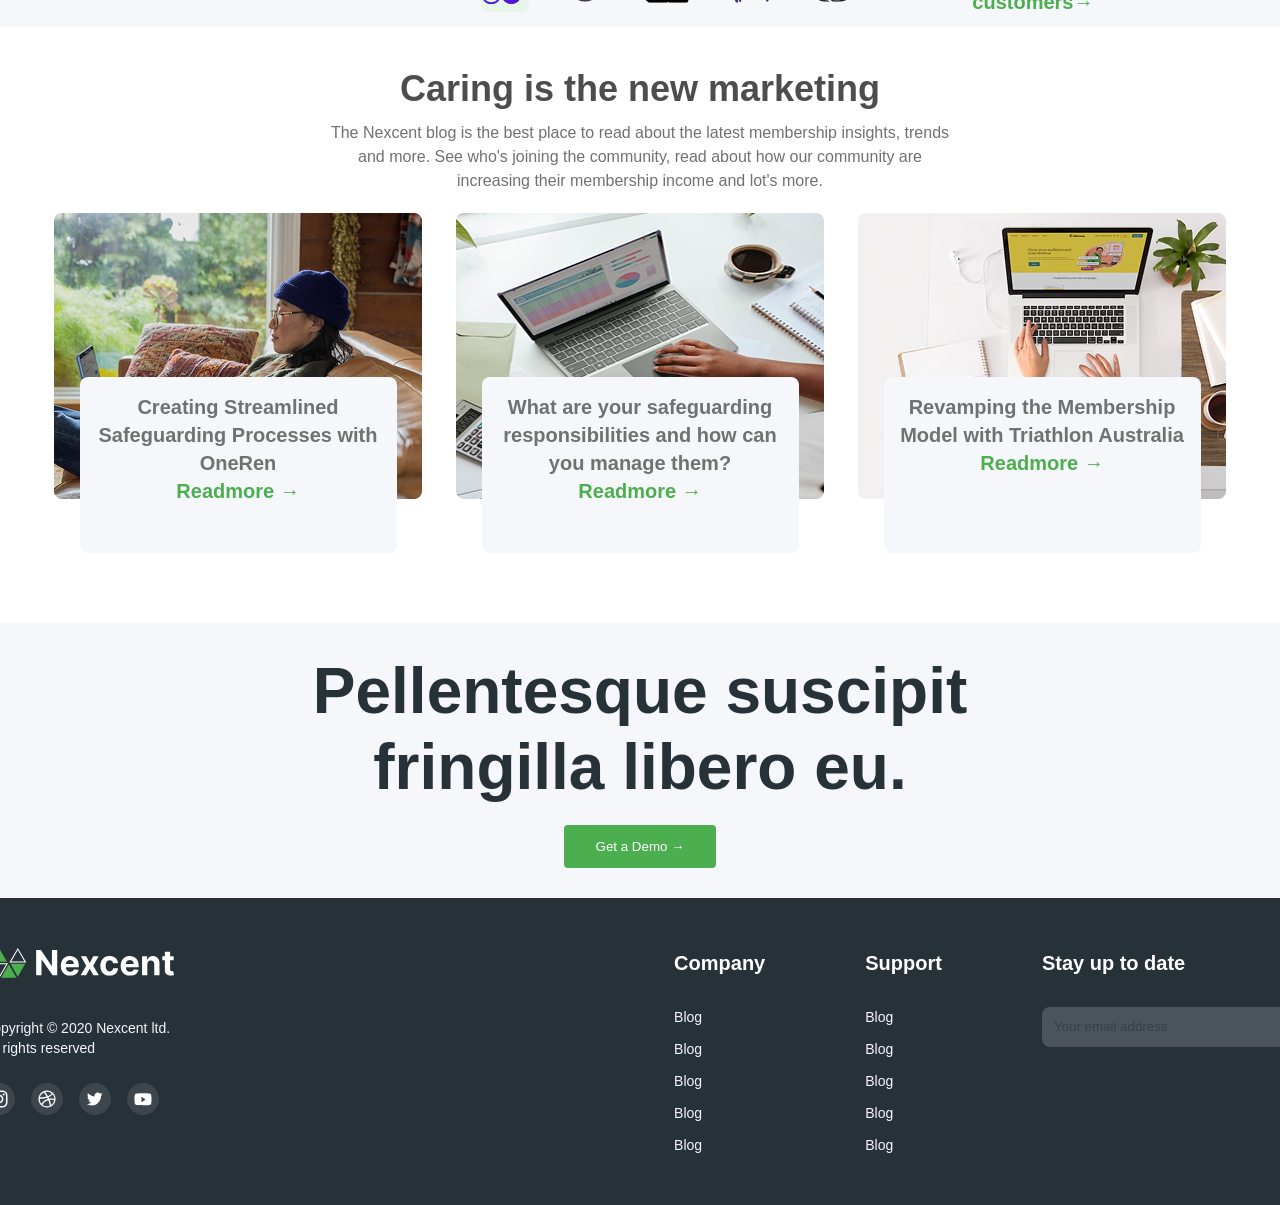
==== commit 08547ddc: "cc" ====
--- a/index2.html
+++ b/index2.html
@@ -26,8 +26,7 @@
           </div>
         </nav>
       </div>
-      <div class="hero-wrapper">
-        <div class="hero-section">
+        <div class="hero-section wrapper">
           <div class="hero-text">
             <h3>Lessons and insights </h3>
             <h3 class="hero-highlight">from 8 years</h3>
@@ -36,28 +35,25 @@
           </div>
           <img class="hero-img" src="imgs/Illustration.png" alt="">
         </div>
-      </div>
     </header>
      <!-- clients-section-->
-    <section class="clients-section"> 
-      <div class="clients-section-wrapper">
-        <div class="clients-section-info">
-          <h3>Our clients</h3>
-          <p>We have been working with some Fortune 500+ clients</p>
-        </div>
-        <div class="clients-section-img">
-          <img src="imgs/Logo (1).svg" alt="logo">
-          <img src="imgs/Logo (2).svg" alt="logo">
-          <img src="imgs/Logo (3).svg" alt="logo">
-          <img src="imgs/Logo (4).svg" alt="logo">
-          <img src="imgs/Logo (5).svg" alt="logo">
-          <img src="imgs/Logo (6).svg" alt="logo">
-          <img src="imgs/Logo (7).svg" alt="logo">
-        </div>
+    <section class="clients-section wrapper"> 
+      <div class="clients-section-info">
+        <h3>Our clients</h3>
+        <p>We have been working with some Fortune 500+ clients</p>
+      </div>
+      <div class="clients-section-img">
+        <img src="imgs/Logo (1).svg" alt="logo">
+        <img src="imgs/Logo (2).svg" alt="logo">
+        <img src="imgs/Logo (3).svg" alt="logo">
+        <img src="imgs/Logo (4).svg" alt="logo">
+        <img src="imgs/Logo (5).svg" alt="logo">
+        <img src="imgs/Logo (6).svg" alt="logo">
+        <img src="imgs/Logo (7).svg" alt="logo">
       </div>
     </section>
     <!--community-section-->
-    <section class="community-section">
+    <section class="community-section wrapper">
       <div class="community-info">
         <h2>Manage your entire community </h2>
         <h2>in a single system</h2>
@@ -88,7 +84,7 @@
       </div>
     </section>
     <!-- unlock-section-->
-    <section class="unlock-section">
+    <section class="unlock-section wrapper">
       <img src="imgs/Frame 35.jpg" alt="">
       <div class="unlock-info">
         <h2>The unseen of spending three years at Pixelgrade</h2>
@@ -135,7 +131,7 @@
       </div>
     </section>
      <!-- calendar-section-->
-    <section class="calendar-section">
+    <section class="calendar-section wrapper">
         <div class="calendar-img">
             <img src="imgs/pana.jpg" alt="">
         </div>
@@ -172,7 +168,7 @@
         <h3>Caring is the new marketing</h3>
         <p>The Nexcent blog is the best place to read about the latest membership insights, trends and more. See who's joining the community, read about how our community are increasing their membership income and lot's more.​</p>
     </div>
-    <section class="community-updates-section">
+    <section class="community-updates-section wrapper">
         <div class="card">
             <div class="card-img">
                 <img src="imgs/image 18.jpg" alt="">
--- a/style2.css
+++ b/style2.css
@@ -5,6 +5,10 @@
   font-family: "Inter", sans-serif;
 }
 /* header */
+.wrapper {
+  max-width: 1440px;
+  margin: 0 auto;
+}
 .header-section {
   background-color: #F5F7FA;
   height: 100vh;
@@ -52,10 +56,6 @@
   color: white;
 }
 /* hero section */
-.hero-wrapper {
-  max-width: 1440px;
-  margin: 0 auto;
-}
 .hero-text .hero-highlight {
   font-weight: 600;
   font-size: 64px;
@@ -125,6 +125,7 @@
   margin-bottom: 50px;
 }
 /* community section */
+
 .community-info {
   display: flex;
   flex-direction: column;
@@ -442,6 +443,8 @@
   margin-top: 20px;
 }
 .footer-container {
+  padding-top: 50px;
+  padding-bottom: 50px;
   background-color: #263238;
   display: flex;
   align-items: center;
@@ -449,10 +452,12 @@
   gap: 500px;
 }
 .company-info {
-  margin-top: 40px;
-  margin-bottom: 60px;
   display: flex;
   flex-direction: column;
+}
+.links-wrapper {
+  display: flex;
+  gap: 100px;
 }
 .company-info img {
   margin-bottom: 40px;
@@ -460,7 +465,7 @@
 .footer-social-icons {
   display: flex;
   gap: 16px;
-  margin-top: 40px;
+  margin-top: 25px;
 }
 .company-info p1 {
   letter-spacing: 0%;
@@ -474,13 +479,6 @@
   font-size: 14px;
   line-height: 20px;
   color: #F5F7FA;
-  margin-top: 15px;
-}
-.links-wrapper {
-  display: flex;
-  gap: 100px;
-  margin-top: 40px;
-  margin-bottom: 60px;
 }
 .footer-nav-list {
   margin-top: 30px;
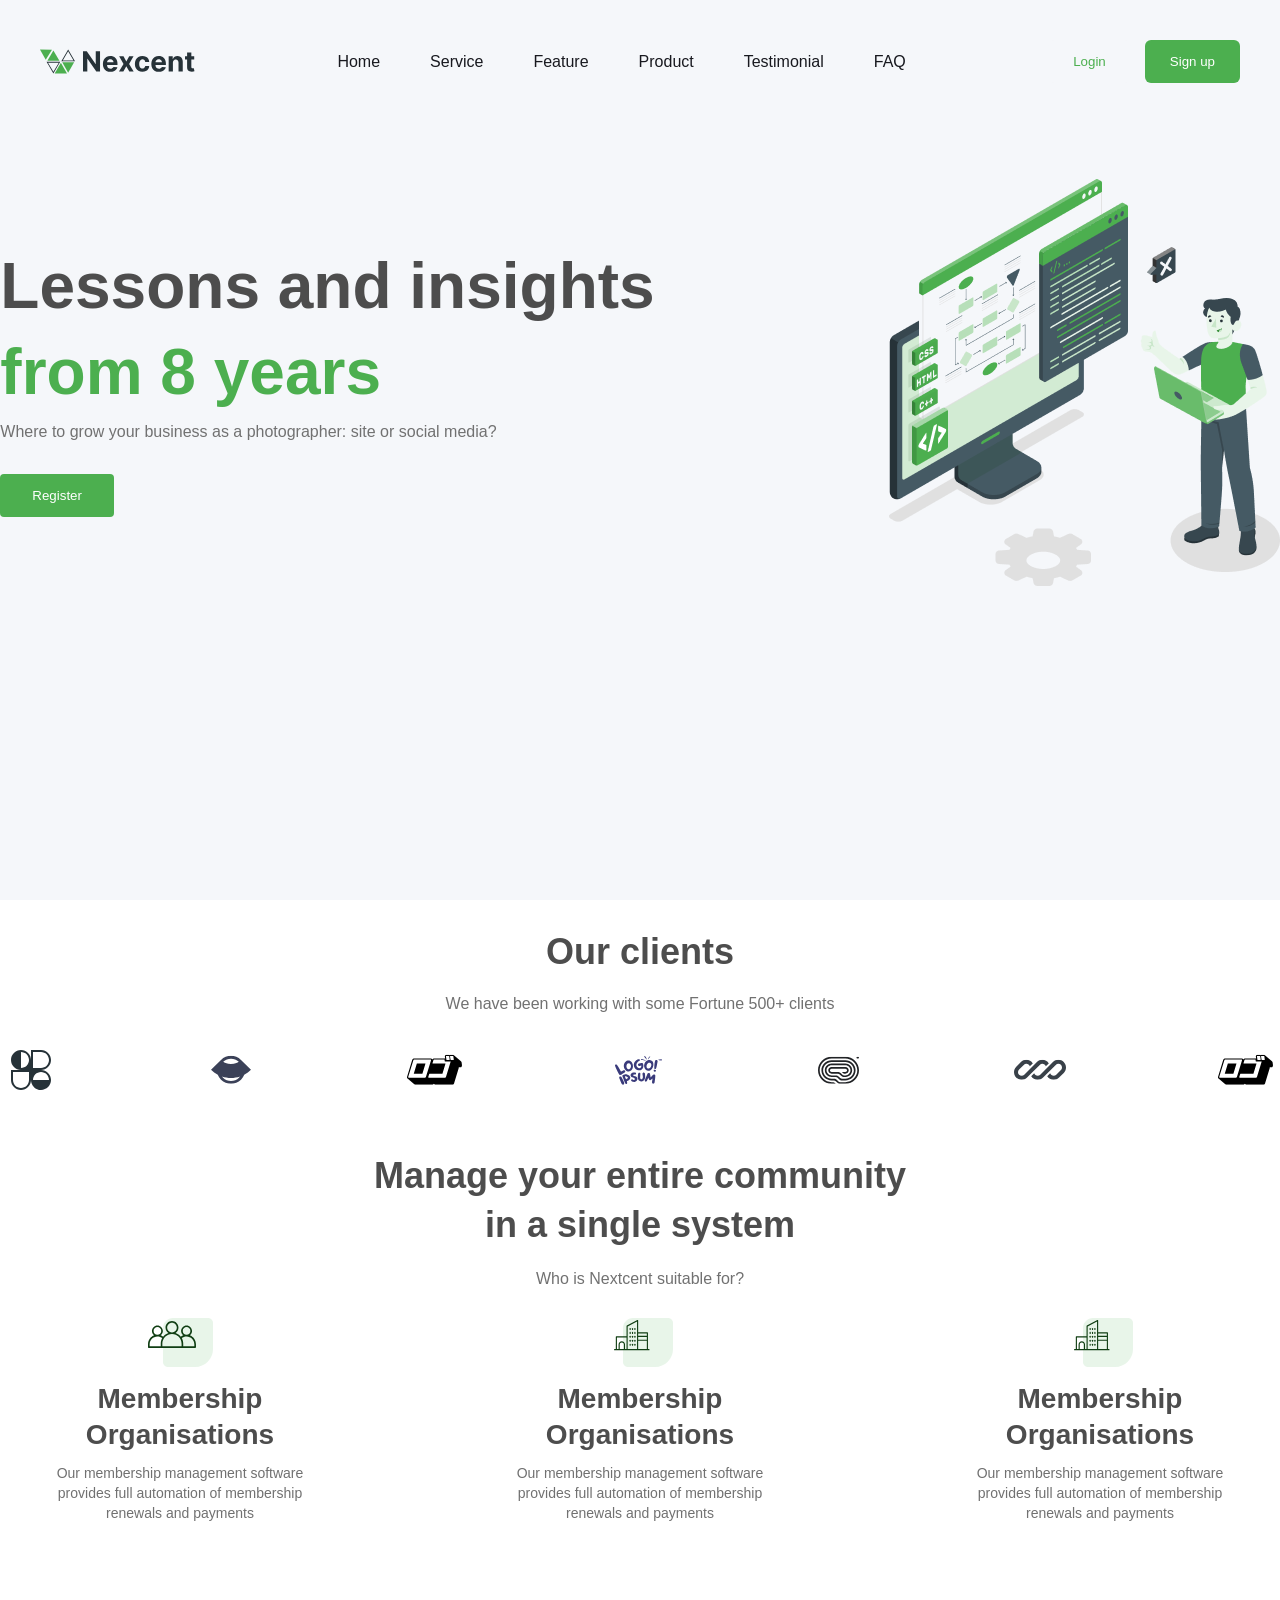
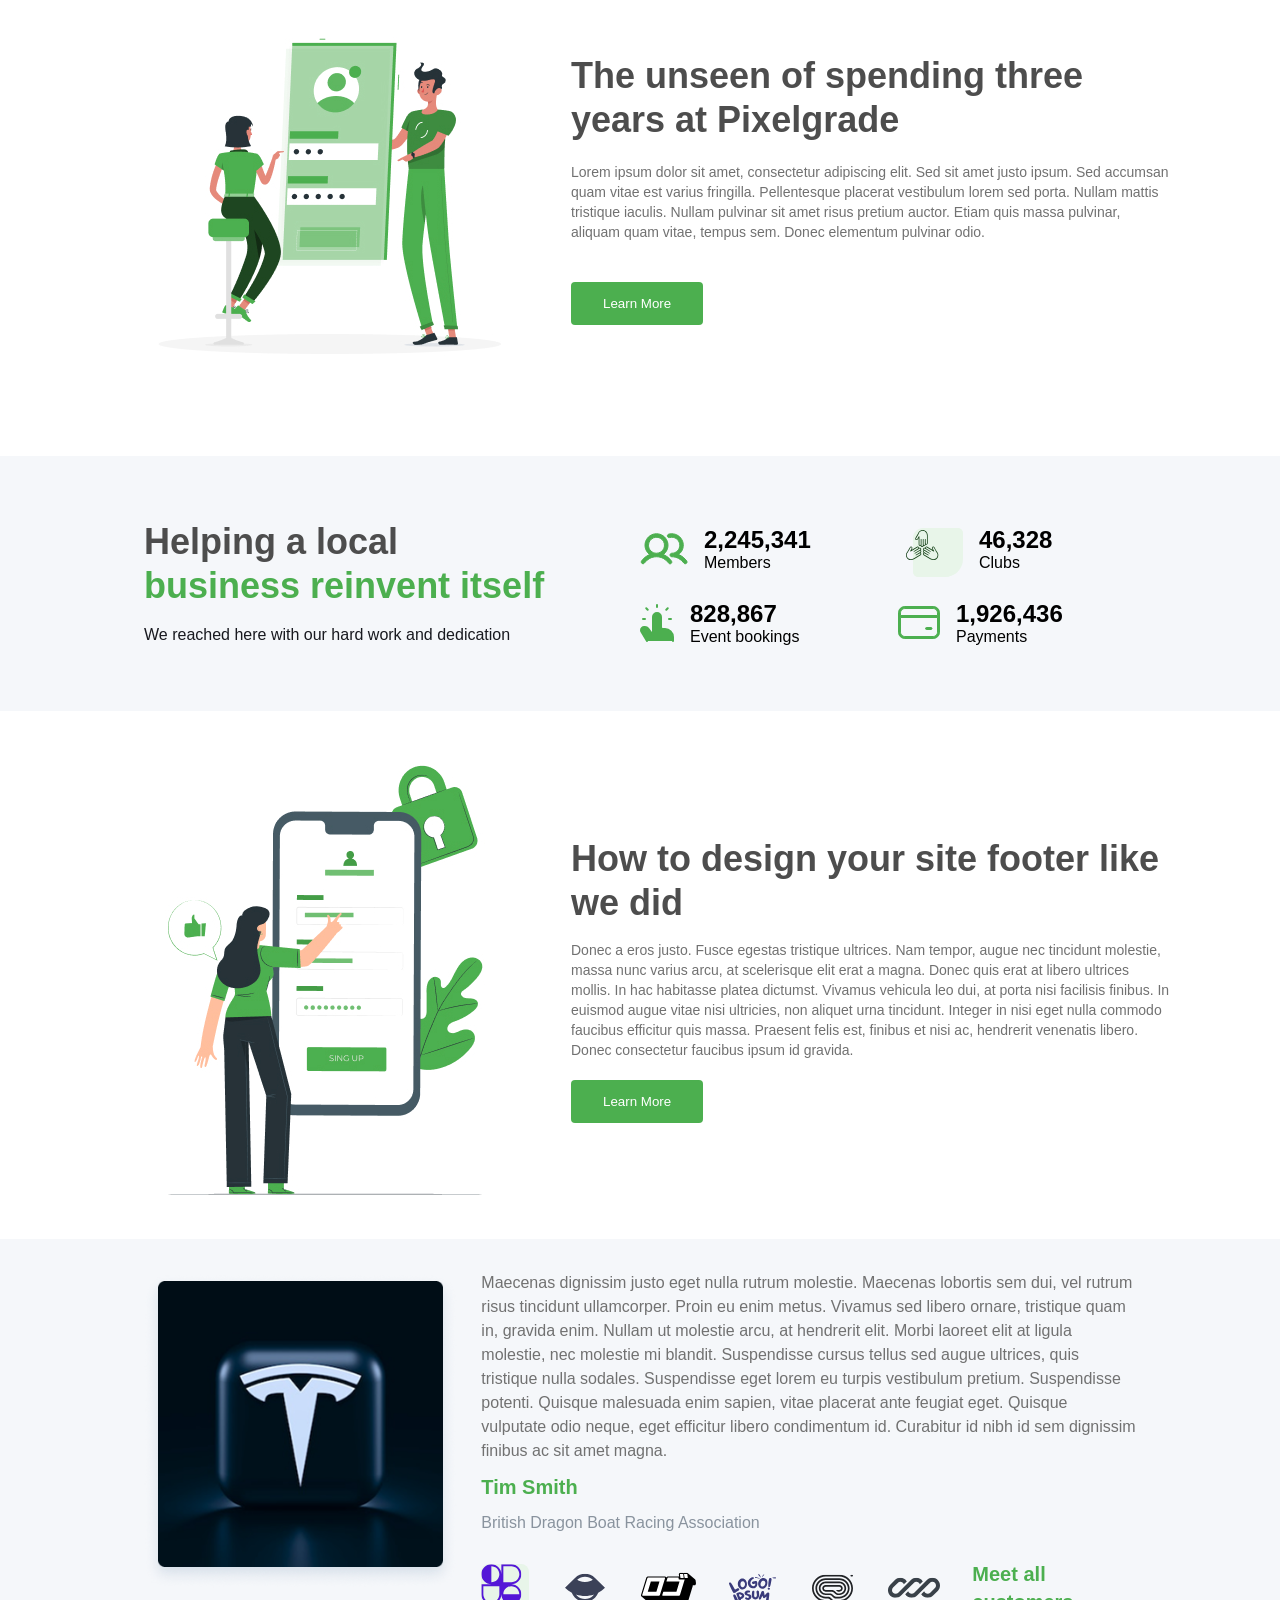
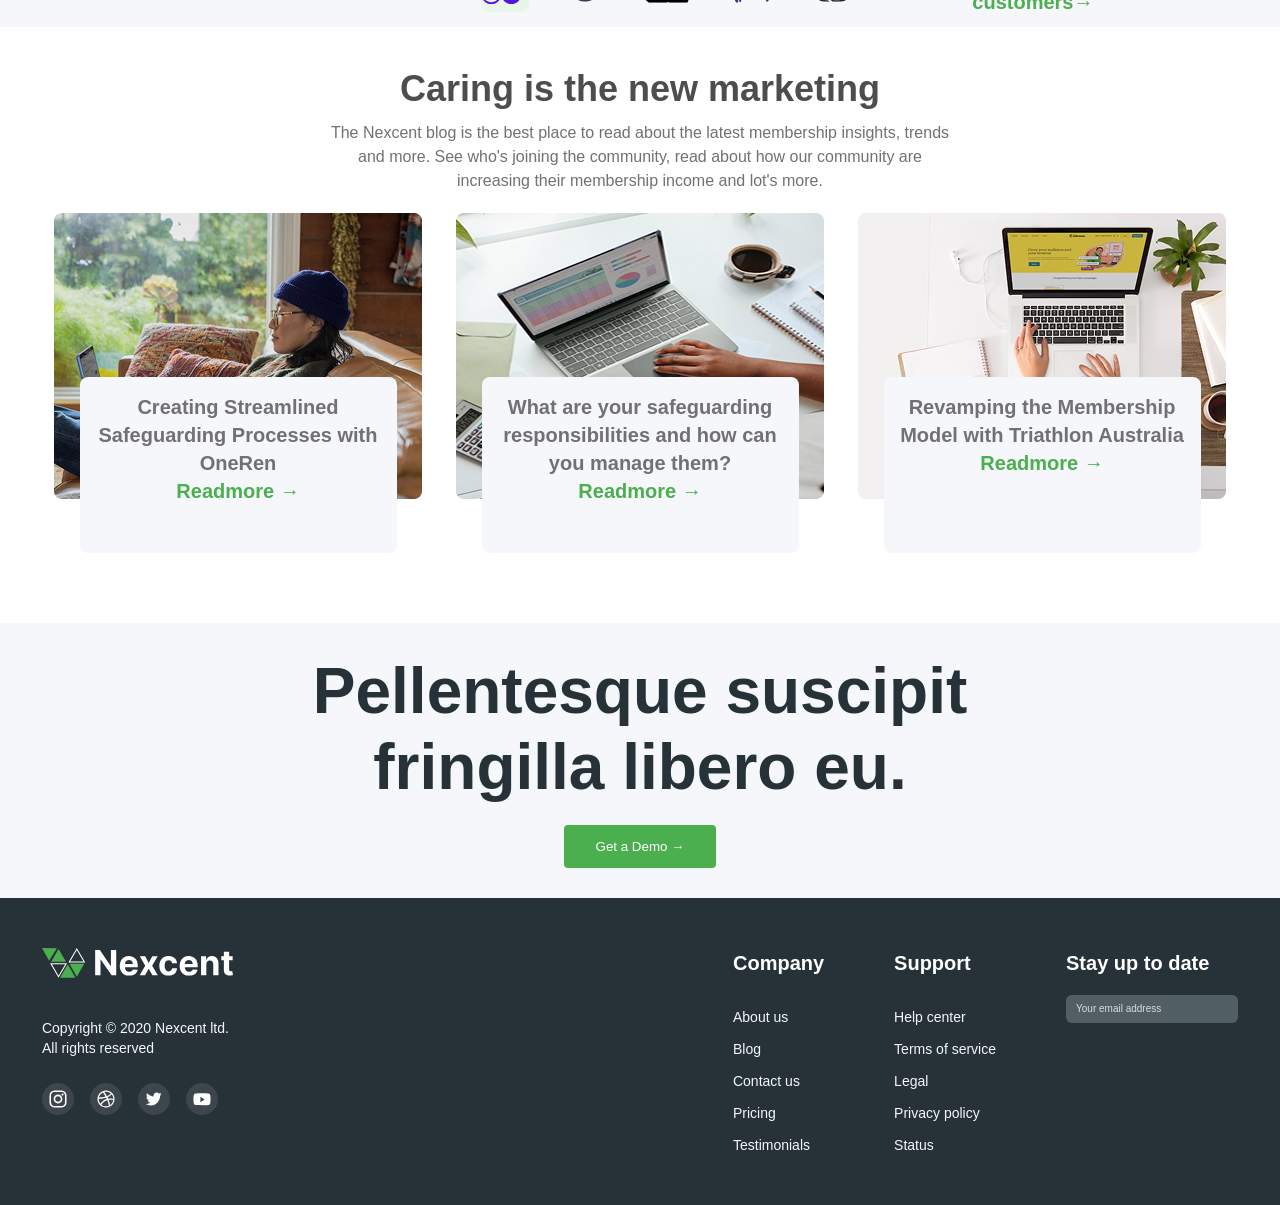
==== commit fd7c0a50: "some changes in footer" ====
--- a/index2.html
+++ b/index2.html
@@ -224,22 +224,22 @@
           <div class="footer-nav">
             <p>Company</p>
             <ul class="footer-nav-list">
+              <li class="footer-nav-link">About us</li>
               <li class="footer-nav-link">Blog</li>
-              <li class="footer-nav-link">Blog</li>
-              <li class="footer-nav-link">Blog</li>
-              <li class="footer-nav-link">Blog</li>
-              <li class="footer-nav-link">Blog</li>
+              <li class="footer-nav-link">Contact us</li>
+              <li class="footer-nav-link">Pricing</li>
+              <li class="footer-nav-link">Testimonials</li>
             </ul>
           </div>
 
           <div class="footer-nav">
             <p>Support</p>
             <ul class="footer-nav-list">
-              <li class="footer-nav-link">Blog</li>
-              <li class="footer-nav-link">Blog</li>
-              <li class="footer-nav-link">Blog</li>
-              <li class="footer-nav-link">Blog</li>
-              <li class="footer-nav-link">Blog</li>
+              <li class="footer-nav-link">Help center</li>
+              <li class="footer-nav-link">Terms of service</li>
+              <li class="footer-nav-link">Legal</li>
+              <li class="footer-nav-link">Privacy policy</li>
+              <li class="footer-nav-link">Status</li>
             </ul>
           </div>
 
--- a/style2.css
+++ b/style2.css
@@ -455,10 +455,11 @@
   display: flex;
   flex-direction: column;
 }
-.links-wrapper {
-  display: flex;
-  gap: 100px;
-}
+  .links-wrapper {
+    display: flex;
+    gap: 70px;
+}
+
 .company-info img {
   margin-bottom: 40px;
 }
@@ -505,16 +506,30 @@
   line-height: 28px;
   color: #FFFFFF;
 }
+
+.footer-subscribe {
+    width: 172px;
+}
 .footer-subscribe input {
-  margin-top: 30px;
-  padding: 12px;
-  border-radius: 8px;
-  border: none;
-  width: 255px;
-  height: 40px;
-  background-color: #D9DBE1;
-  opacity: 20%;
-}
-.footer-subscribe input ::placeholder {
-  color: white;
+    margin-top: 18px;
+
+    width: 172px;
+    height: 28px;
+
+    padding: 0 10px;
+
+    border: none;
+    border-radius: 6px;
+
+    outline: none;
+
+    background-color: #515e64;
+
+    color: #ffffff;
+
+    font-size: 10px;
+}
+.footer-subscribe input::placeholder {
+    color: #d9dbe1;
+    opacity: 1;
 }
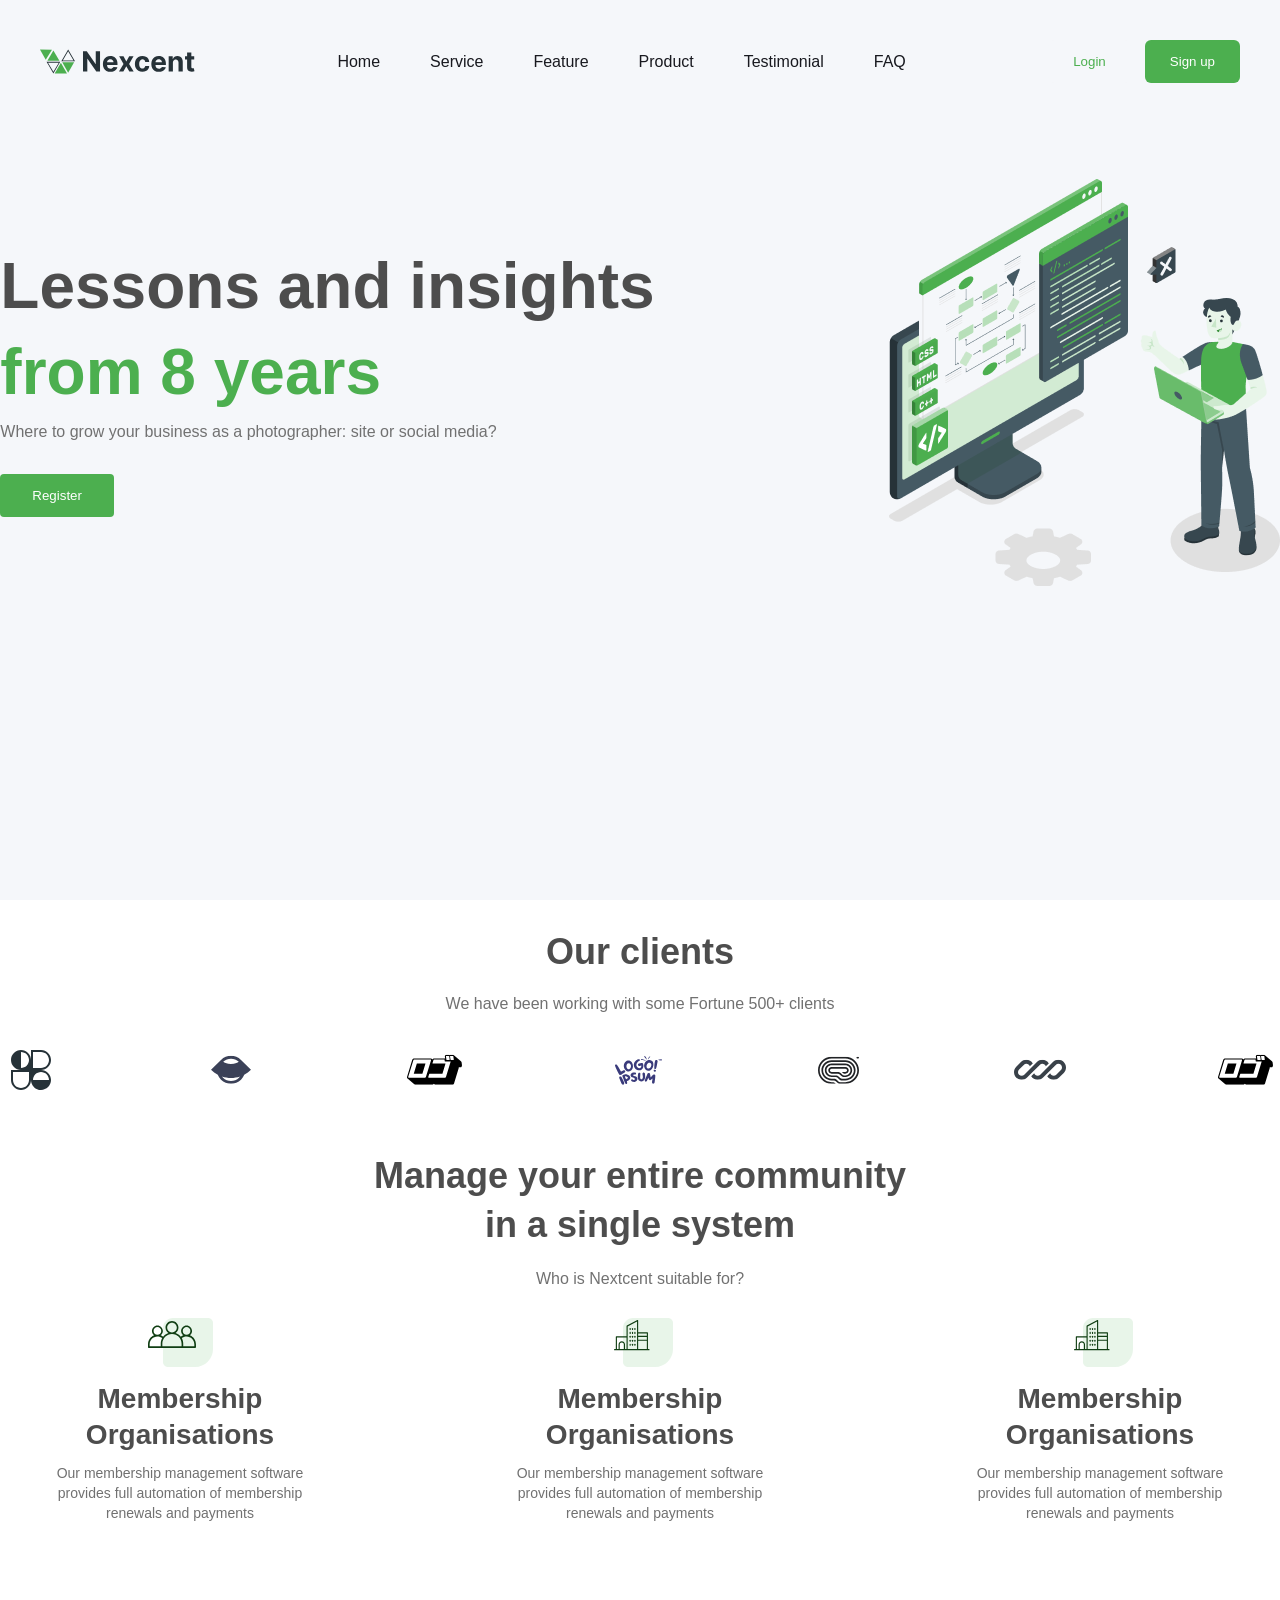
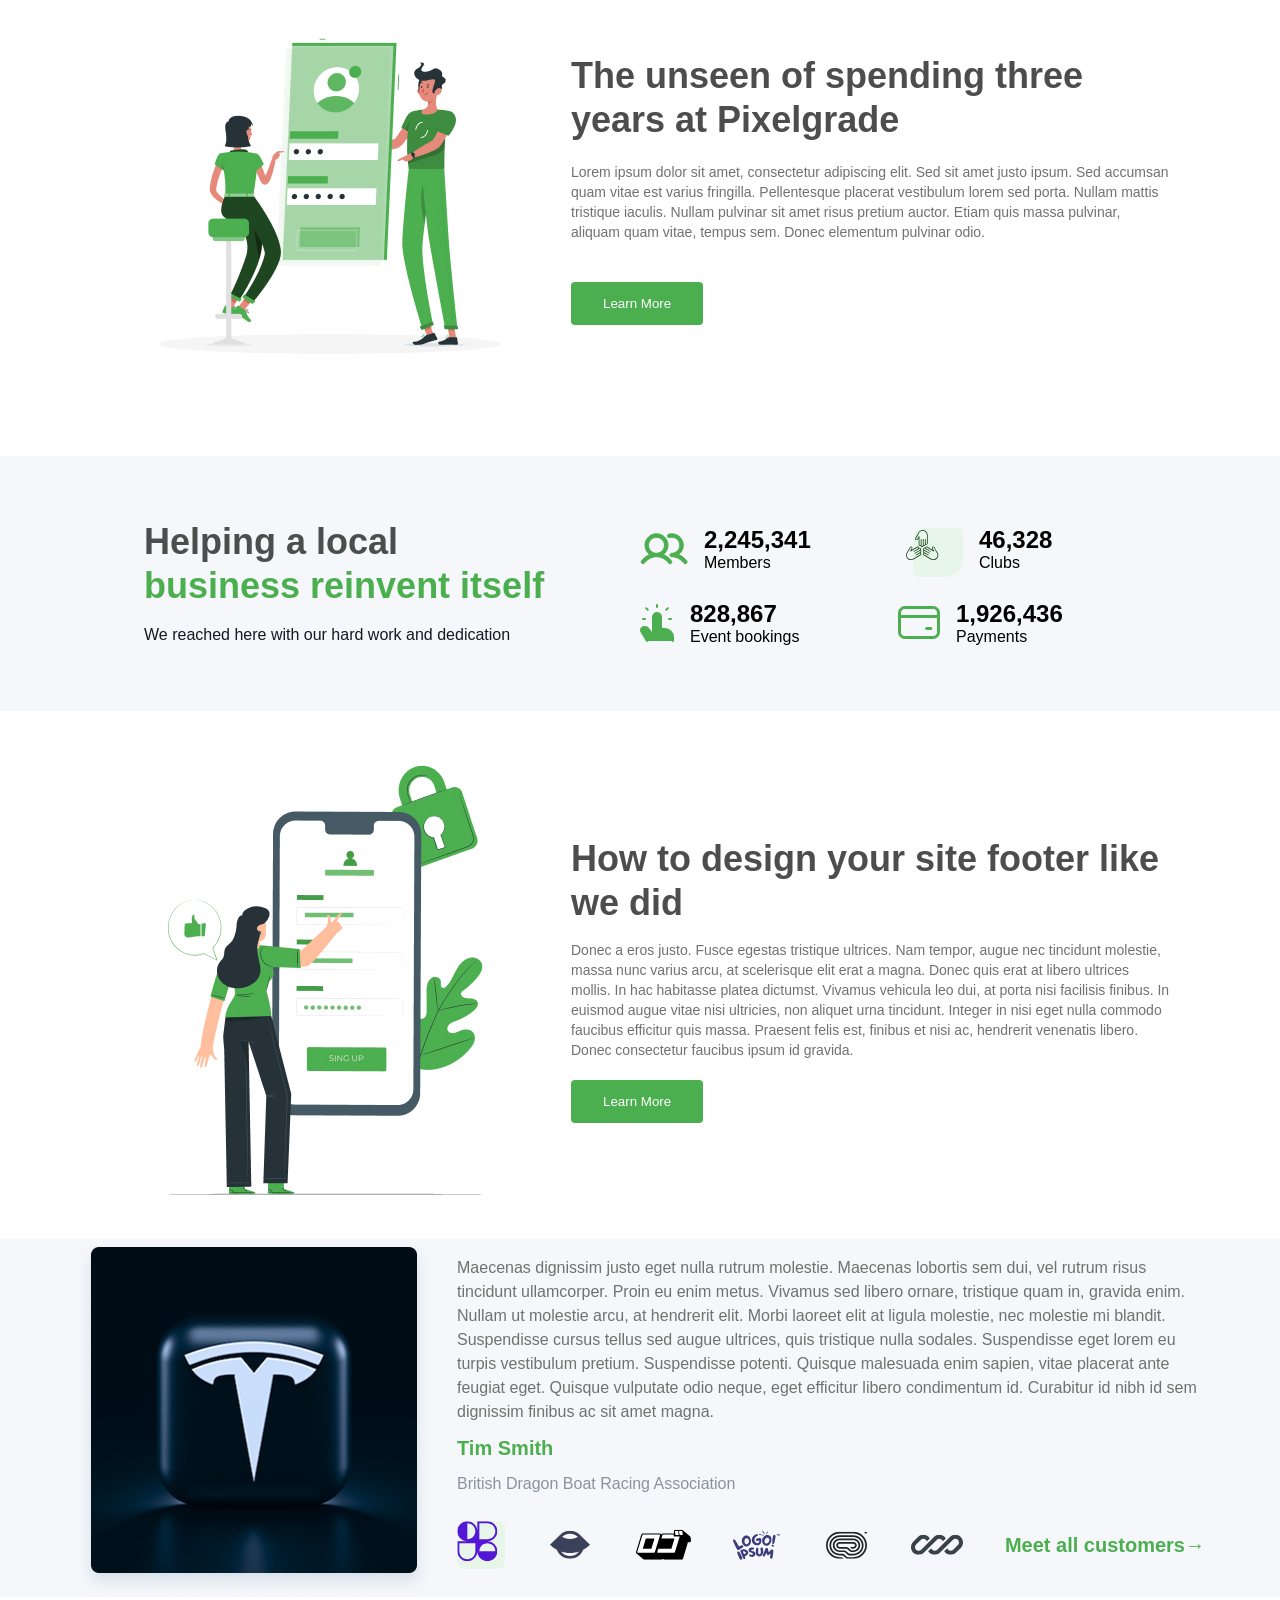
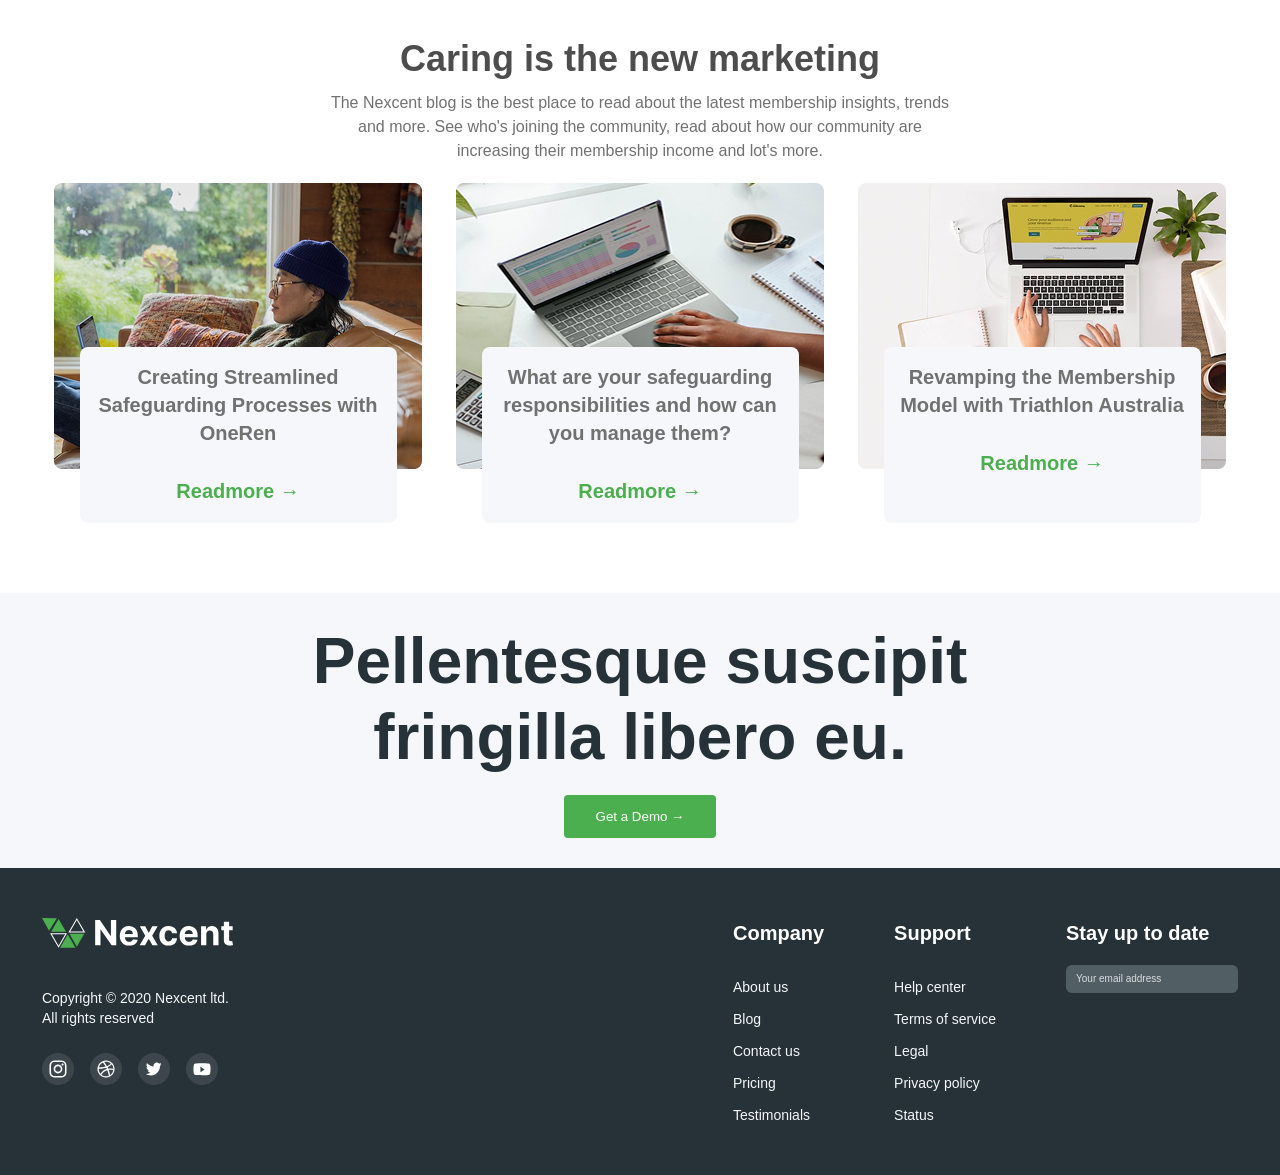
==== commit 0693f7da: "hamma section o'rtaga" ====
--- a/index2.html
+++ b/index2.html
@@ -94,6 +94,7 @@
     </section>
     <!-- achievements-section-->
     <section class="achievements-section">
+      <div class="wrapper">
       <div class="achievements-section-info">
         <h2>Helping a local </h2>
         <h2 class="highlight">business reinvent itself</h2>
@@ -129,6 +130,7 @@
             </div>
           </div>
       </div>
+      </div>
     </section>
      <!-- calendar-section-->
     <section class="calendar-section wrapper">
@@ -143,6 +145,7 @@
     </section>
     <!-- customer-section-->
     <div class="customer-section">
+      <div class="wrapper">
         <div class="customer-img">
             <img src="imgs/image 9.png" alt="">
         </div>
@@ -160,6 +163,7 @@
                 <p>Meet all customers→</p>
             </div>
         </div>
+      </div>
     </div>
     <!-- /customer-section-->
 
--- a/style2.css
+++ b/style2.css
@@ -210,11 +210,13 @@
 }
 /* achievements-section */
 .achievements-section {
-    background-color: #F5F7FA;
+   background-color: #F5F7FA;
+   margin-top: 50px;
+}
+.achievements-section .wrapper {
     display: flex;
     justify-content: space-between;
     padding: 64px 144px;
-    margin-top: 50px;
 }
 .achievements-icons {
     display: grid;
@@ -281,31 +283,38 @@
     margin-top: 20px;
 }
 /* customer section */
+
+.customer-section {
+    background-color: #F5F7FA;
+    margin-top: 40px;
+    display: flex;
+}
+
+.customer-section .wrapper {
+    max-width: 1440px;
+    margin: 0 auto;
+    display: flex;
+    align-items: center;
+    justify-content: space-between;
+    gap: 24px;
+}
+
 .customer-img {
-   
-}
+    flex-shrink: 0;
+}
+
 .customer-img img {
-    width: 100%;
-    height: 100%;
+    display: block;
+    width: auto;
+    height: auto;
     object-fit: cover;
 }
-.customer-section {
-  margin-top: 40px;
-  display: flex;
-  align-items: center;
-  justify-content: space-between;
-  background-color: #F5F7FA;
-  gap: 24px;
-  padding: 32px 144px;
-}
+
 .customer-info {
     width: 748px;
     height: 324px;
-    gap: 32px;
-    display: block;
-    margin: 0 auto;
-    max-width: 900px;
-}
+}
+
 .customer-icons {
     display: flex;
     align-items: center;
@@ -313,19 +322,21 @@
     gap: 32px;
     margin-top: 25px;
 }
+
 .customer-icons p {
-    align-items: center;
     font-weight: 600;
     font-size: 20px;
     line-height: 28px;
     color: #4CAF4F;
 }
+
 .customer-info .customer-1 {
     font-weight: 500;
     font-size: 16px;
     line-height: 24px;
     color: #717171;
 }
+
 .customer-info .customer-2 {
     font-weight: 600;
     font-size: 20px;
@@ -333,6 +344,7 @@
     color: #4CAF4F;
     margin-top: 10px;
 }
+
 .customer-info .customer-3 {
     font-weight: 400;
     font-size: 16px;
@@ -407,6 +419,7 @@
     font-size: 20px;
     line-height: 28px;
     color: #717171;
+    margin-bottom: 30px;
 }
 .card-body a {
     font-weight: 600;
@@ -506,30 +519,18 @@
   line-height: 28px;
   color: #FFFFFF;
 }
-
-.footer-subscribe {
-    width: 172px;
-}
 .footer-subscribe input {
     margin-top: 18px;
-
     width: 172px;
     height: 28px;
-
     padding: 0 10px;
-
     border: none;
     border-radius: 6px;
-
     outline: none;
-
     background-color: #515e64;
-
     color: #ffffff;
-
     font-size: 10px;
 }
 .footer-subscribe input::placeholder {
     color: #d9dbe1;
-    opacity: 1;
 }
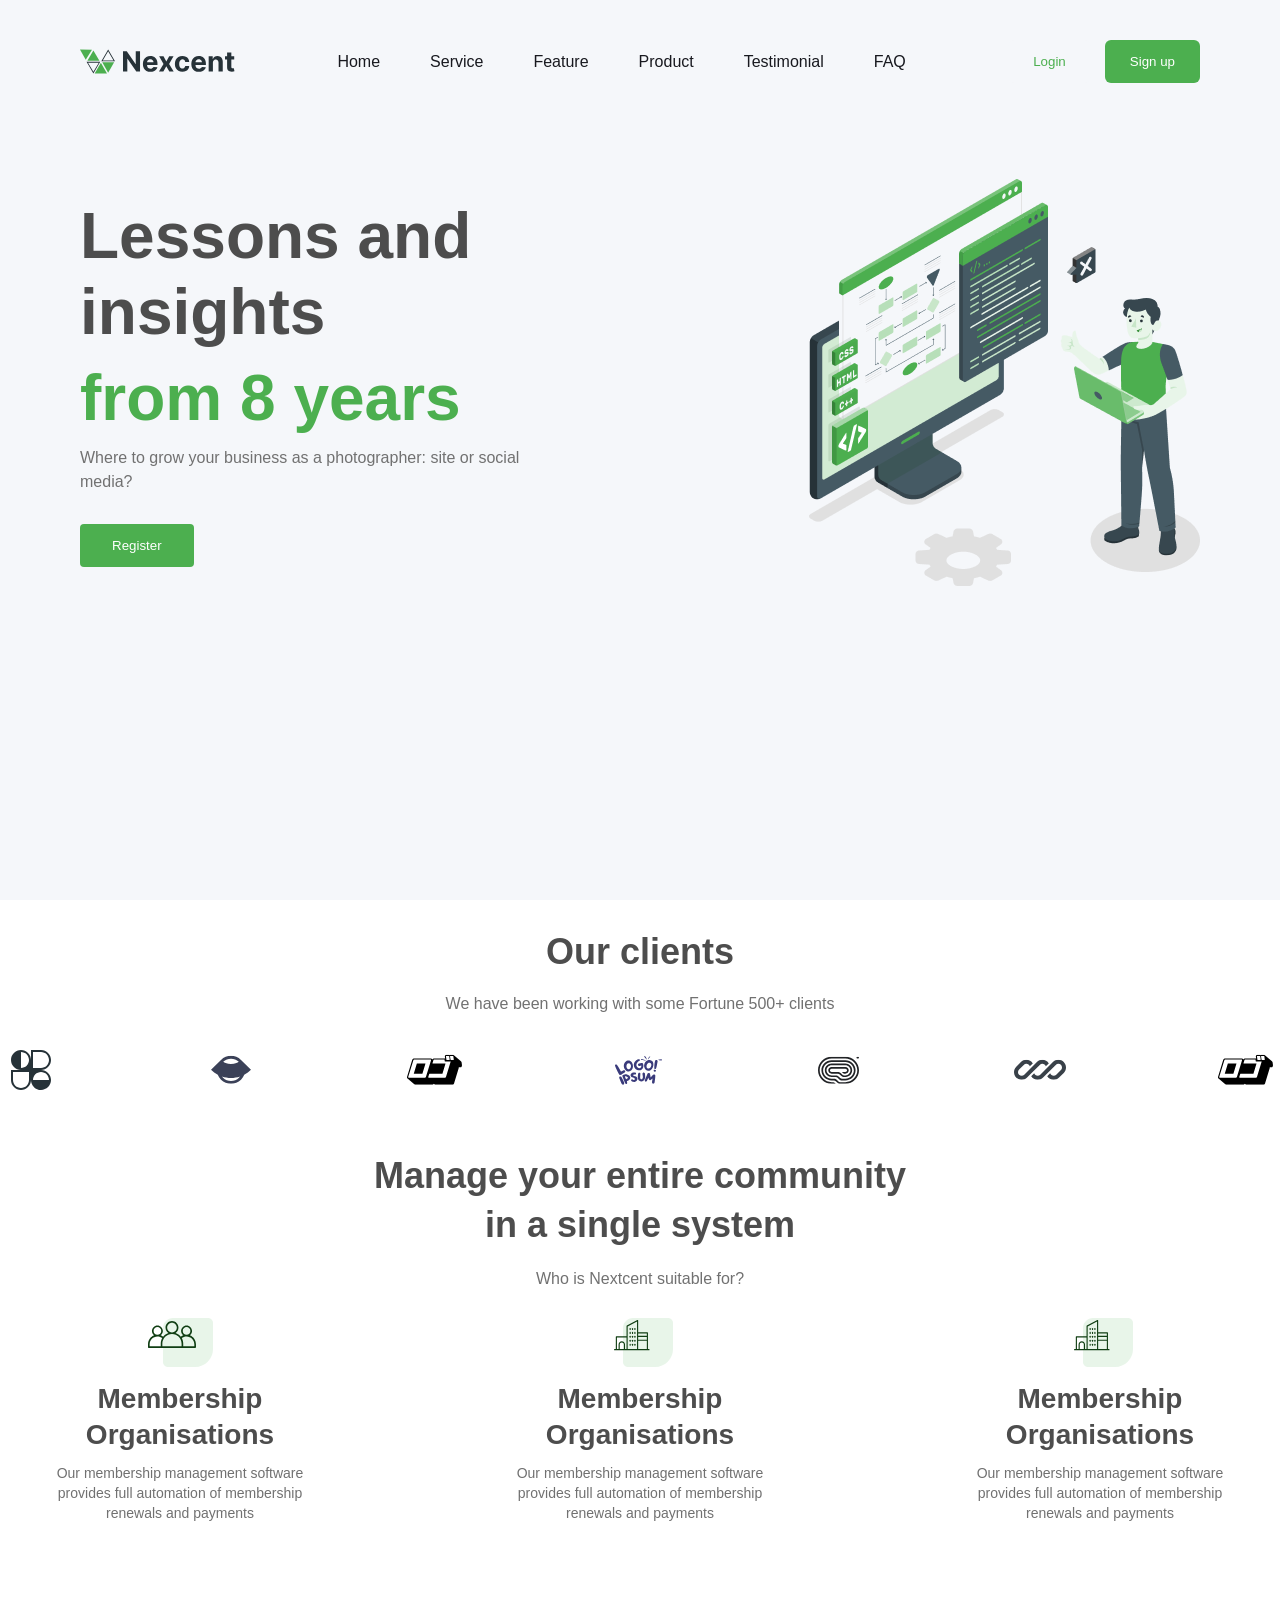
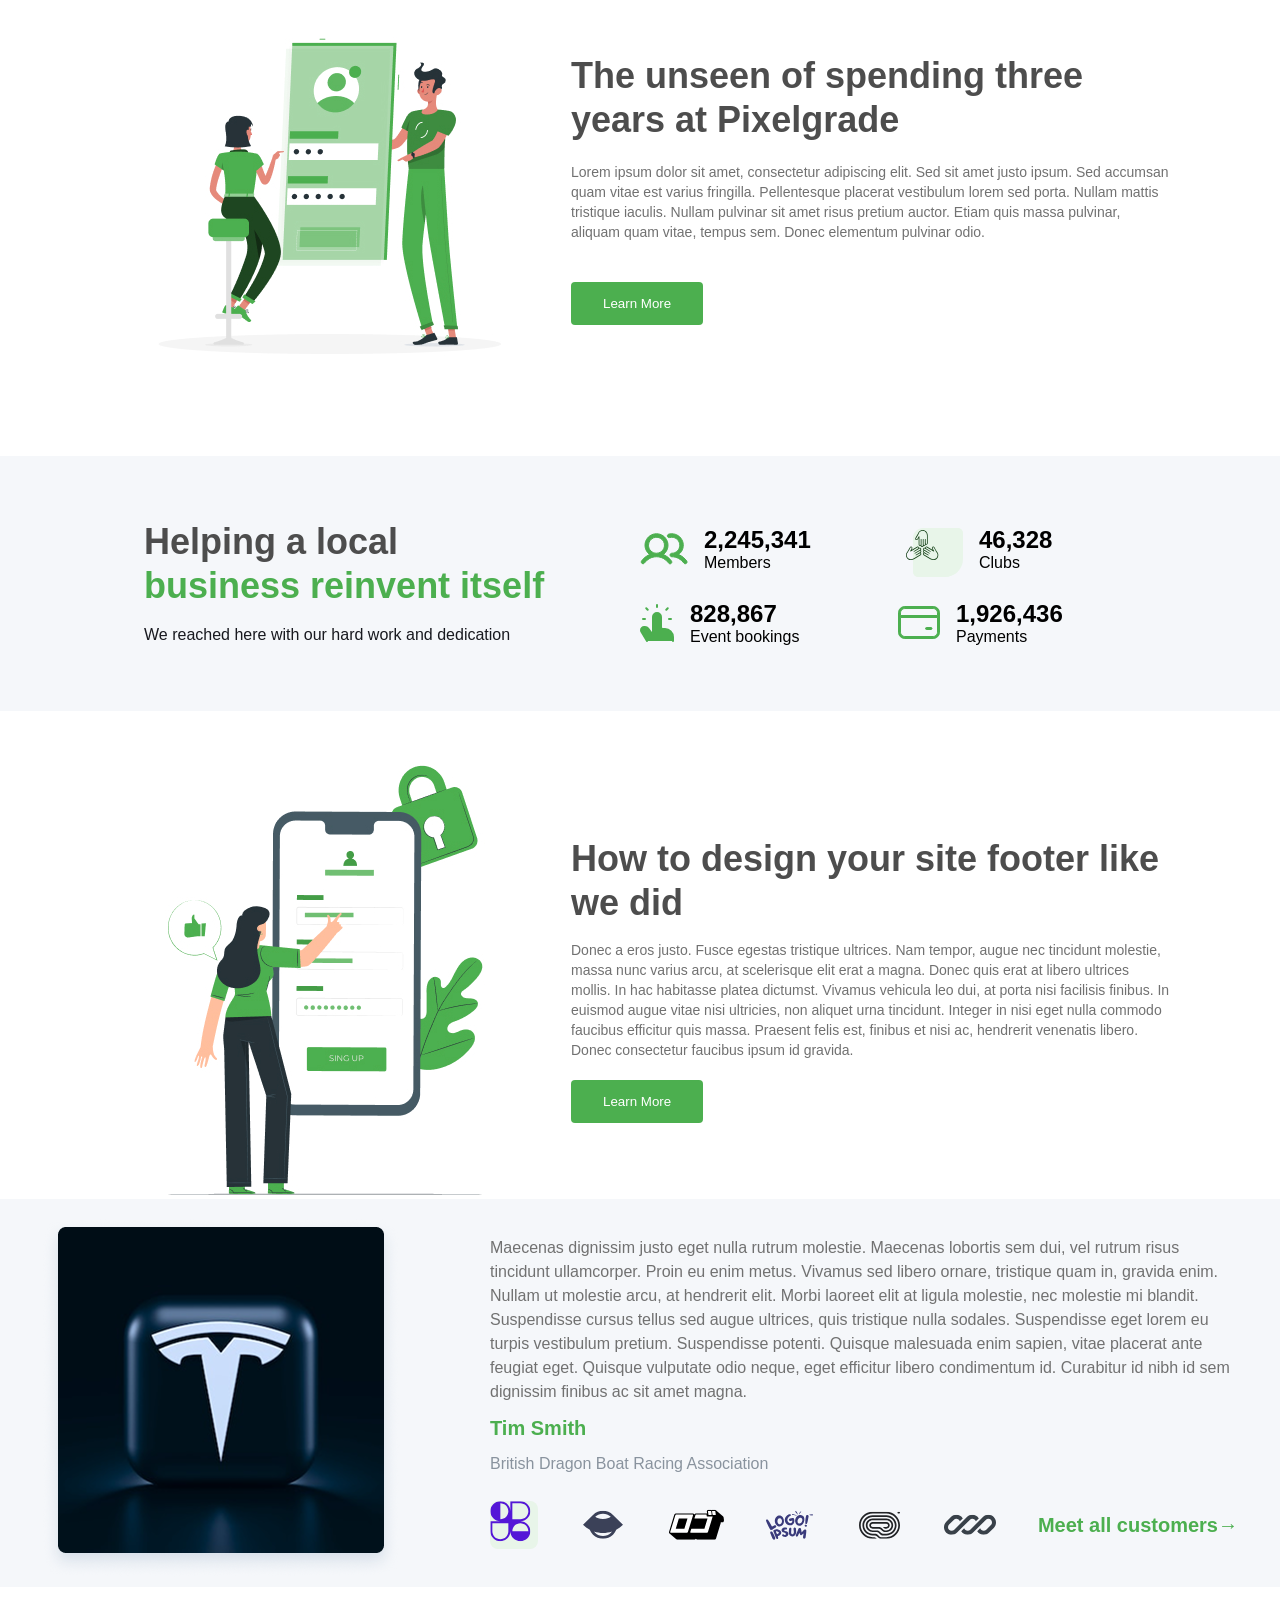
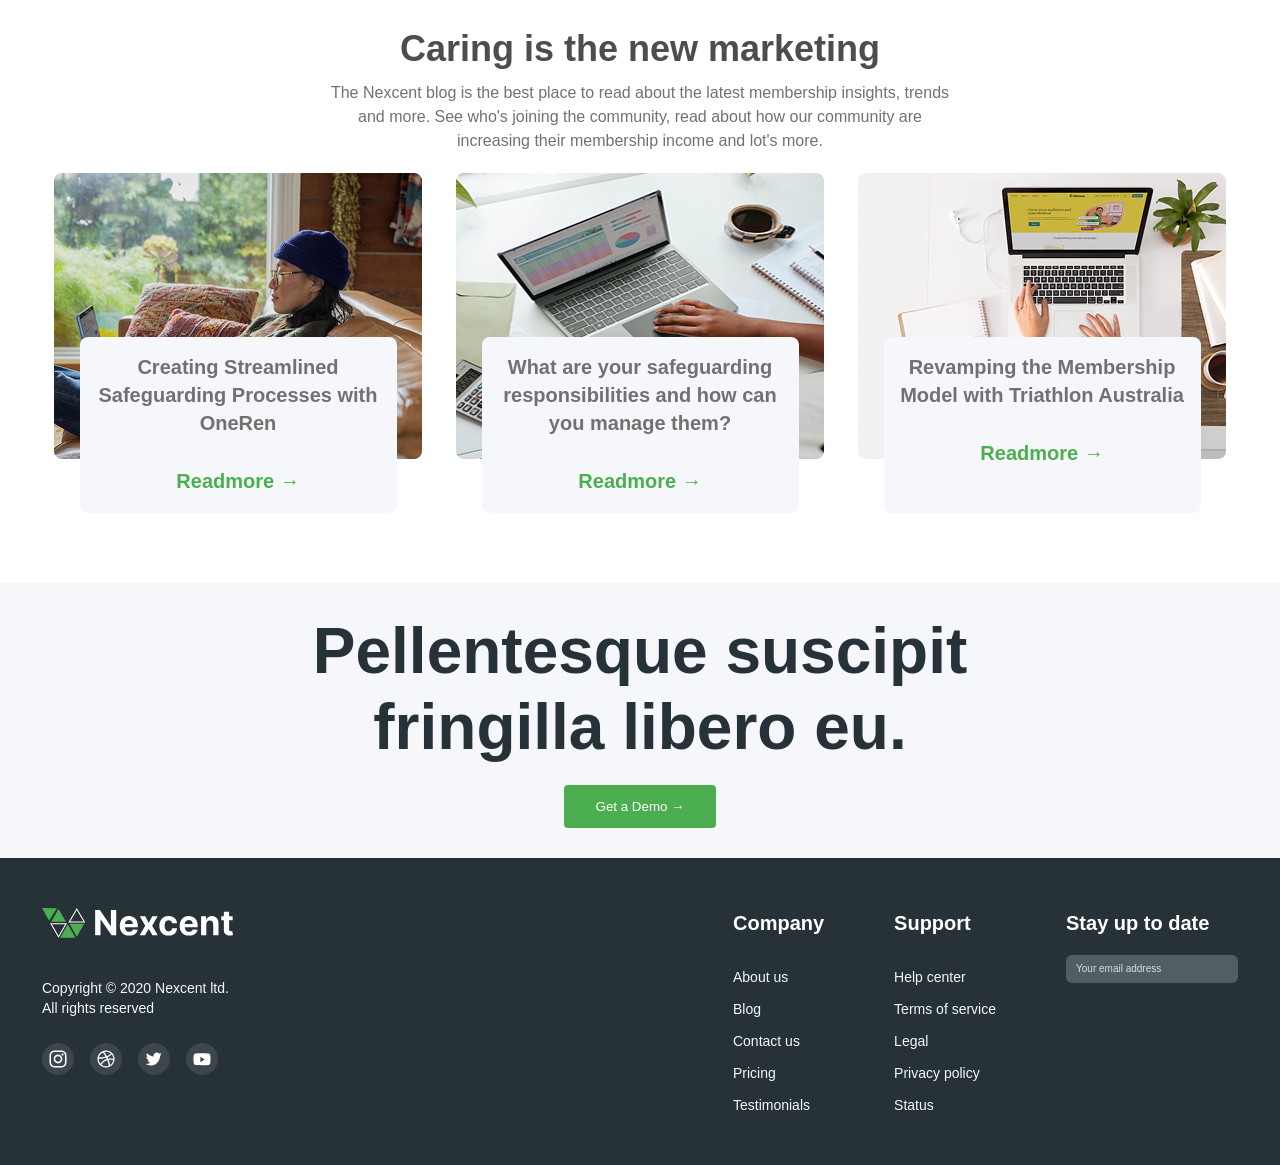
==== commit 6ae96525: "changes" ====
--- a/index2.html
+++ b/index2.html
@@ -9,7 +9,7 @@
   <body>
     <!-- header-section-->
     <header class="header-section">
-      <div class="header-wrapper">
+      <div class="wrapper">
         <nav class="header-nav">
           <img class="header-logo" src="imgs/headerlogo.svg" alt="logo" />
           <ul class="nav-links">
@@ -95,41 +95,41 @@
     <!-- achievements-section-->
     <section class="achievements-section">
       <div class="wrapper">
-      <div class="achievements-section-info">
-        <h2>Helping a local </h2>
-        <h2 class="highlight">business reinvent itself</h2>
-        <p>We reached here with our hard work and dedication</p>
-      </div>
-      <div class="achievements-icons">
-          <div class="achievements-icon">
-            <img src="imgs/Icon (3).svg" alt="">
-            <div>
-              <h2>2,245,341</h2>
-              <p>Members</p>
-            </div>
-          </div>
-          <div class="achievements-icon">
-            <img src="imgs/Icon (15).svg" alt="">
-            <div>
-              <h2>46,328</h2>
-              <p>Clubs</p>
-            </div>
-          </div>
-          <div class="achievements-icon">
-            <img src="imgs/Vector.svg" alt="">
-            <div>
-              <h2>828,867</h2>
-              <p>Event bookings</p>
-            </div>
-          </div>
-          <div class="achievements-icon">
-            <img src="imgs/Vector (1).svg" alt="">
-            <div>
-              <h2>1,926,436</h2>
-              <p>Payments</p>
-            </div>
-          </div>
-      </div>
+        <div class="achievements-section-info">
+          <h2>Helping a local </h2>
+          <h2 class="highlight">business reinvent itself</h2>
+          <p>We reached here with our hard work and dedication</p>
+        </div>
+        <div class="achievements-icons">
+            <div class="achievements-icon">
+              <img src="imgs/Icon (3).svg" alt="">
+              <div>
+                <h2>2,245,341</h2>
+                <p>Members</p>
+              </div>
+            </div>
+            <div class="achievements-icon">
+              <img src="imgs/Icon (15).svg" alt="">
+              <div>
+                <h2>46,328</h2>
+                <p>Clubs</p>
+              </div>
+            </div>
+            <div class="achievements-icon">
+              <img src="imgs/Vector.svg" alt="">
+              <div>
+                <h2>828,867</h2>
+                <p>Event bookings</p>
+              </div>
+            </div>
+            <div class="achievements-icon">
+              <img src="imgs/Vector (1).svg" alt="">
+              <div>
+                <h2>1,926,436</h2>
+                <p>Payments</p>
+              </div>
+            </div>
+        </div>
       </div>
     </section>
      <!-- calendar-section-->
--- a/style2.css
+++ b/style2.css
@@ -12,11 +12,7 @@
 .header-section {
   background-color: #F5F7FA;
   height: 100vh;
-}
-.header-wrapper {
-  max-width: 1440px;
-  padding: 0 40px;
-  margin: 0 auto;
+  padding: 0 80px;
 }
 .nav-links {
   display: flex;
@@ -125,7 +121,6 @@
   margin-bottom: 50px;
 }
 /* community section */
-
 .community-info {
   display: flex;
   flex-direction: column;
@@ -284,19 +279,17 @@
 }
 /* customer section */
 
-.customer-section {
+.customer-section  {
     background-color: #F5F7FA;
-    margin-top: 40px;
-    display: flex;
-}
-
-.customer-section .wrapper {
-    max-width: 1440px;
-    margin: 0 auto;
+    display: flex;
+}
+.customer-section .wrapper{
     display: flex;
     align-items: center;
     justify-content: space-between;
-    gap: 24px;
+    gap: 90px;
+    margin-top: 20px;
+    margin-bottom: 10px;
 }
 
 .customer-img {
@@ -533,4 +526,12 @@
 }
 .footer-subscribe input::placeholder {
     color: #d9dbe1;
+}
+@media (max-width: 768px ) {
+  .hero-text {
+    flex-direction: column;
+  }
+  .hero-section .hero-img {
+    max-width: 50%;
+  }
 }
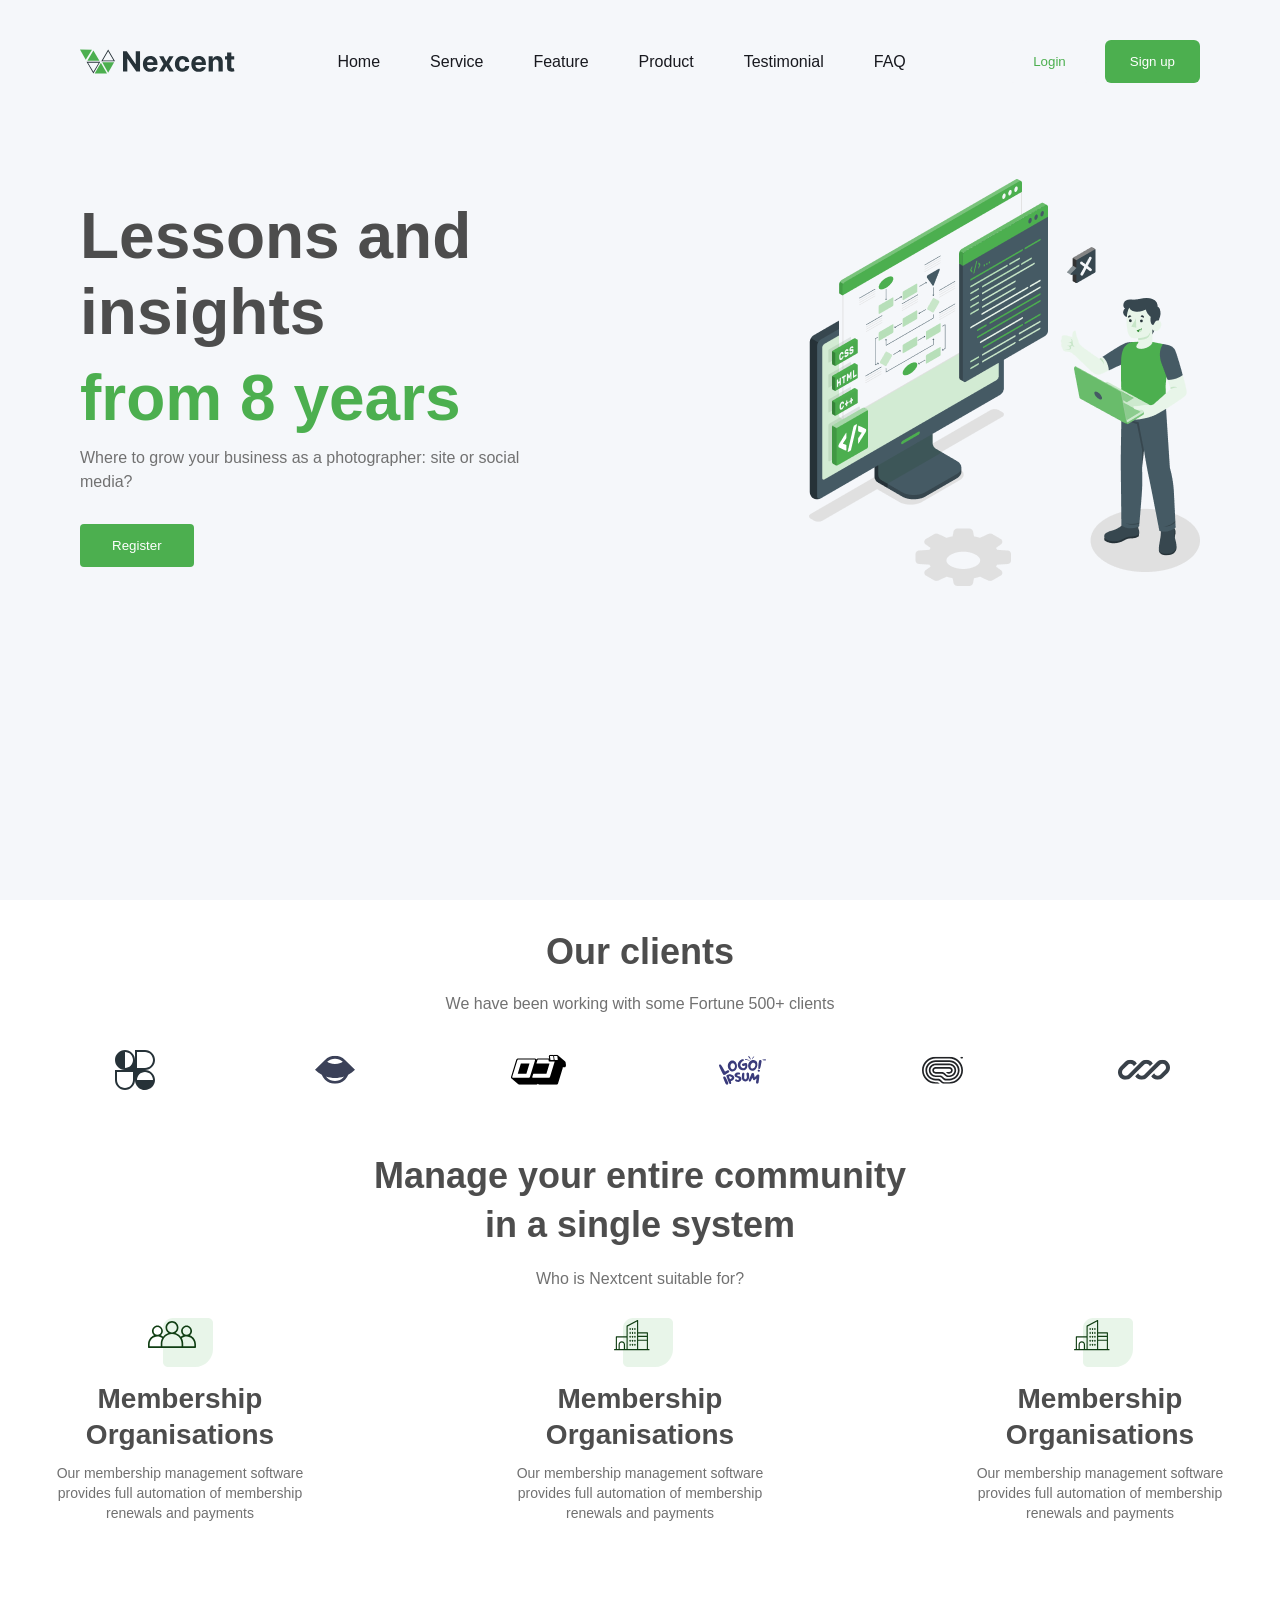
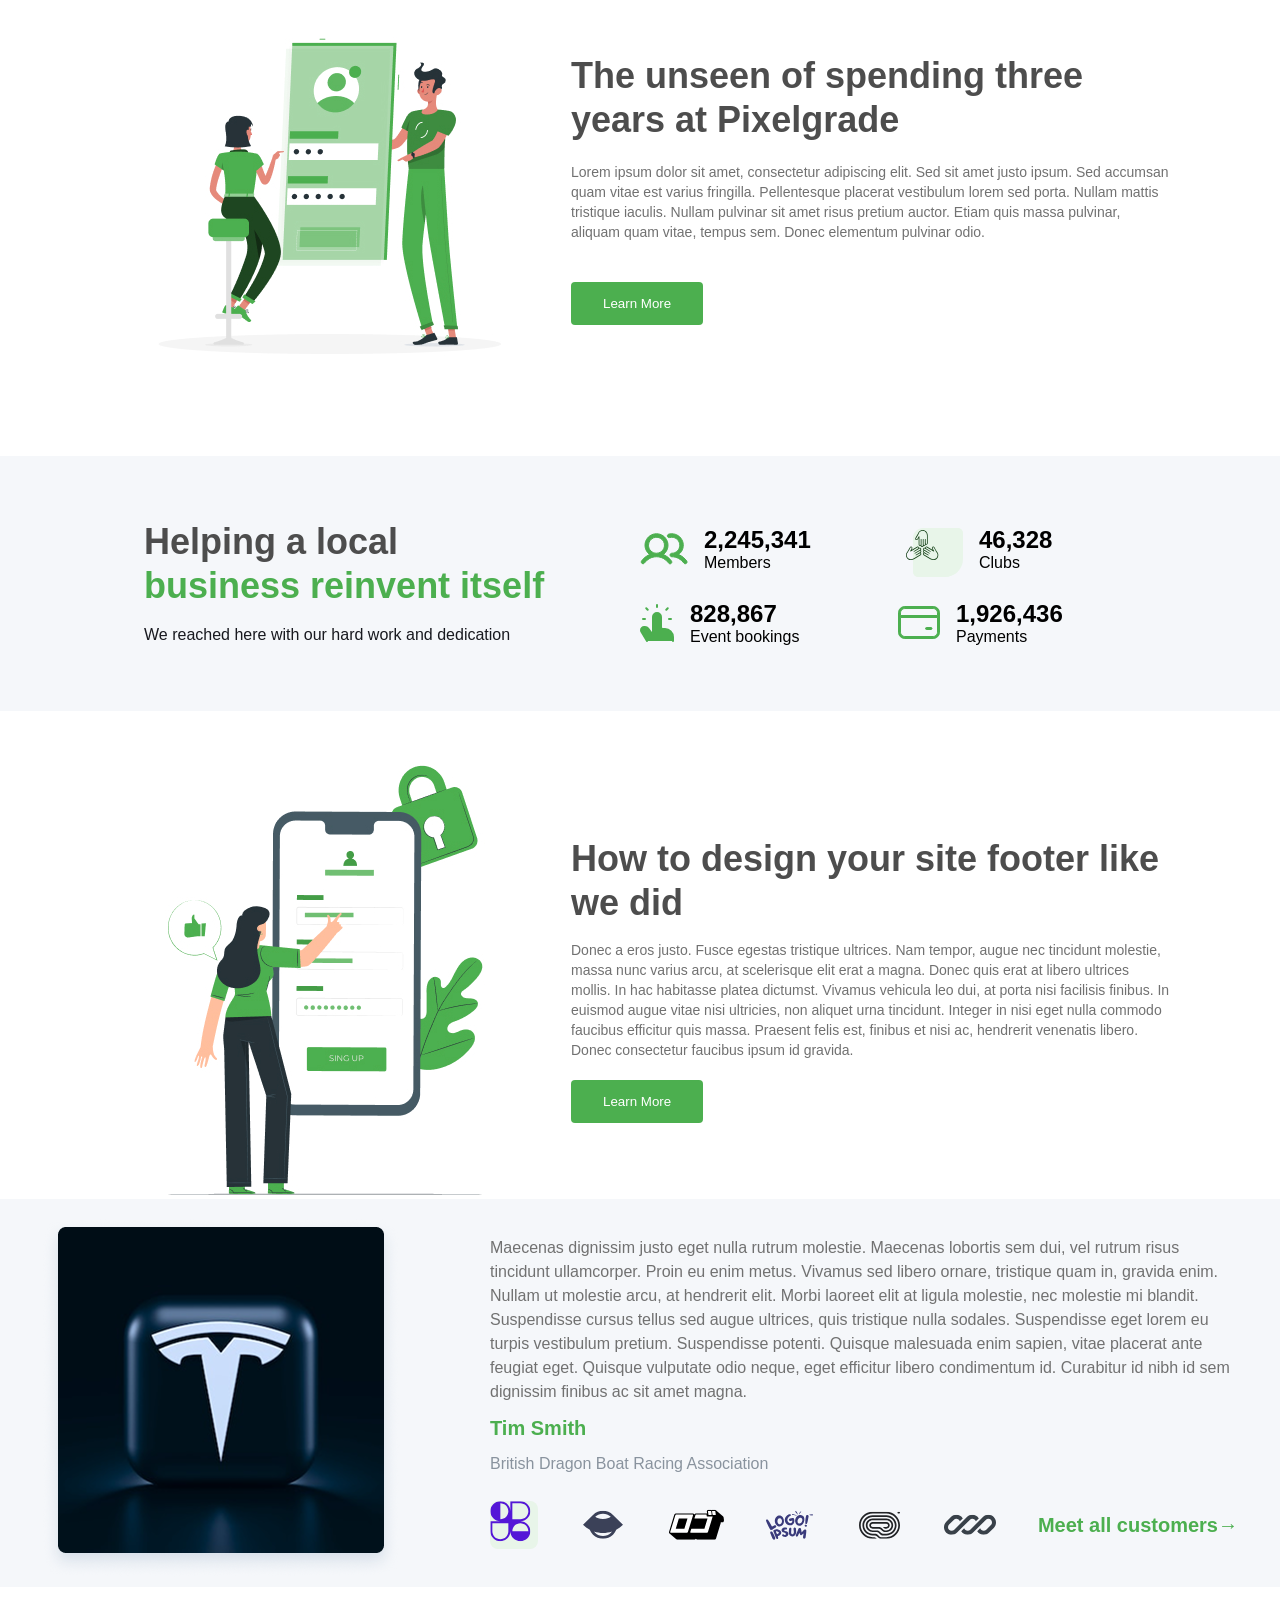
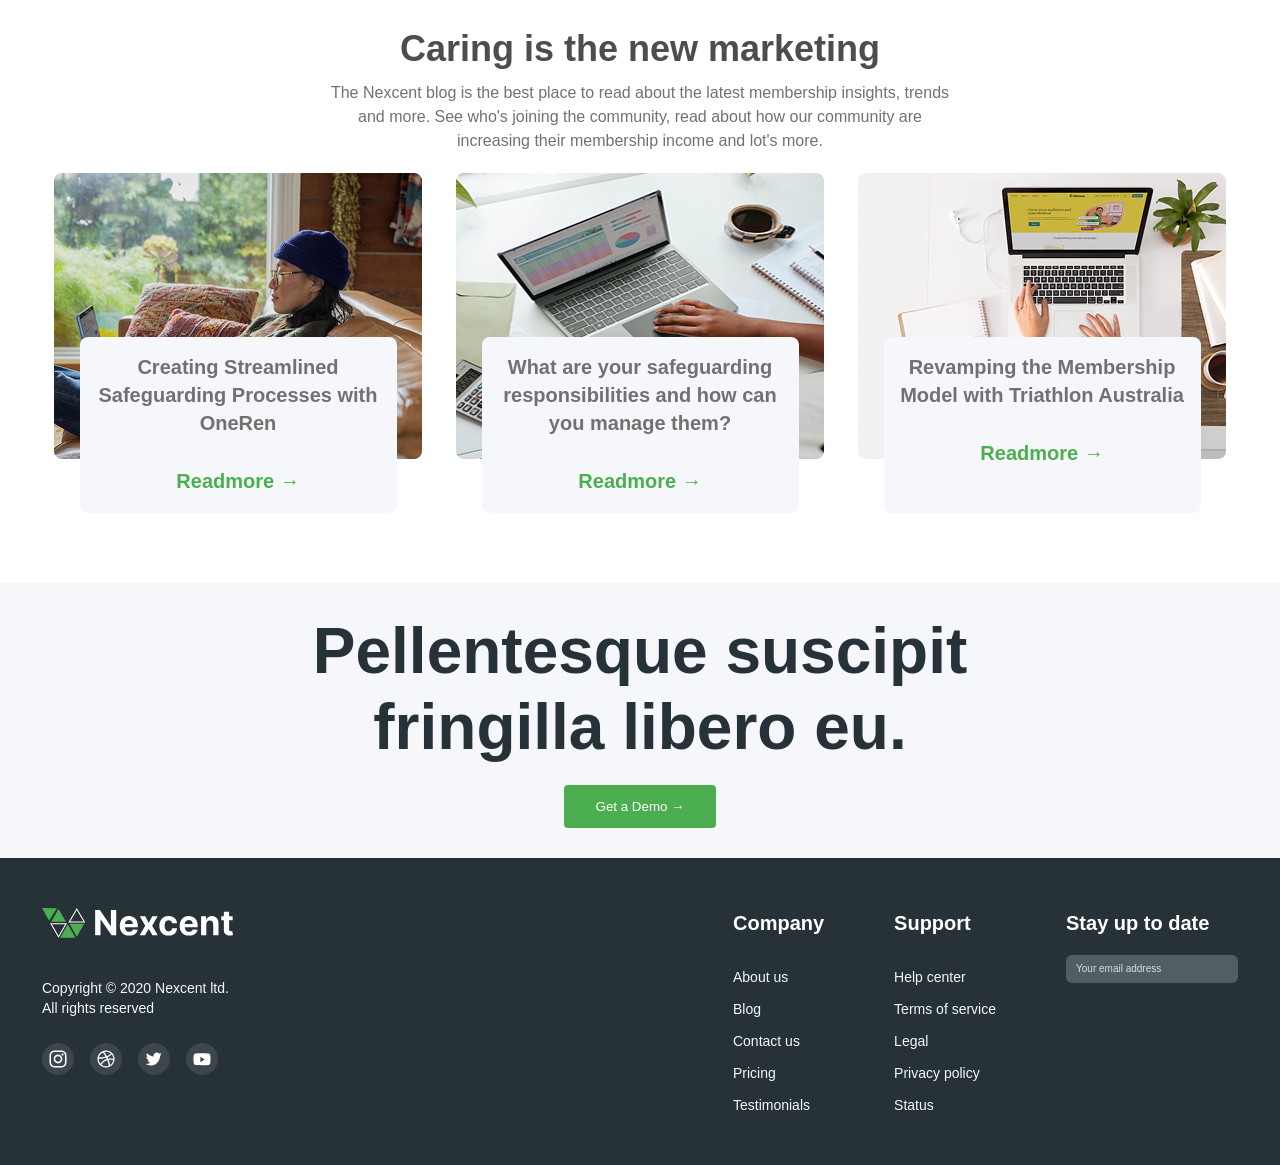
==== commit 1bf96261: "feat: responsive navbar and header for mobile" ====
--- a/index2.html
+++ b/index2.html
@@ -5,6 +5,7 @@
     <meta name="viewport" content="width=device-width, initial-scale=1.0" />
     <title>Document</title>
     <link rel="stylesheet" href="style2.css" />
+    <link rel="stylesheet" href="responsive.css" />
   </head>
   <body>
     <!-- header-section-->
@@ -26,69 +27,98 @@
           </div>
         </nav>
       </div>
-        <div class="hero-section wrapper">
-          <div class="hero-text">
-            <h3>Lessons and insights </h3>
-            <h3 class="hero-highlight">from 8 years</h3>
-            <p>Where to grow your business as a photographer: site or social media?</p>
-            <button class="hero-btn">Register</button>
-          </div>
-          <img class="hero-img" src="imgs/Illustration.png" alt="">
-        </div>
+      <div class="hero-section wrapper">
+        <div class="hero-text">
+          <h3>Lessons and insights</h3>
+          <h3 class="hero-highlight">from 8 years</h3>
+          <p class="hero-title">
+            Lessons and insights <span>from 8 years</span>
+          </p>
+          <p>
+            Where to grow your business as a photographer: site or social media?
+          </p>
+          <button class="hero-btn">Register</button>
+        </div>
+        <img class="hero-img" src="imgs/Illustration.png" alt="" />
+      </div>
     </header>
-     <!-- clients-section-->
-    <section class="clients-section wrapper"> 
+    <!-- clients-section-->
+    <section class="clients-section wrapper">
       <div class="clients-section-info">
         <h3>Our clients</h3>
         <p>We have been working with some Fortune 500+ clients</p>
       </div>
       <div class="clients-section-img">
-        <img src="imgs/Logo (1).svg" alt="logo">
-        <img src="imgs/Logo (2).svg" alt="logo">
-        <img src="imgs/Logo (3).svg" alt="logo">
-        <img src="imgs/Logo (4).svg" alt="logo">
-        <img src="imgs/Logo (5).svg" alt="logo">
-        <img src="imgs/Logo (6).svg" alt="logo">
-        <img src="imgs/Logo (7).svg" alt="logo">
+        <img src="imgs/Logo (1).svg" alt="logo" />
+        <img src="imgs/Logo (2).svg" alt="logo" />
+        <img src="imgs/Logo (3).svg" alt="logo" />
+        <img src="imgs/Logo (4).svg" alt="logo" />
+        <img src="imgs/Logo (5).svg" alt="logo" />
+        <img src="imgs/Logo (6).svg" alt="logo" />
       </div>
     </section>
     <!--community-section-->
     <section class="community-section wrapper">
       <div class="community-info">
-        <h2>Manage your entire community </h2>
+        <h2>Manage your entire community</h2>
         <h2>in a single system</h2>
         <p>Who is Nextcent suitable for?</p>
       </div>
       <div class="community-membership">
         <div class="membership-wrapper">
           <div class="membership-icon">
-            <img src="imgs/Icon (1).svg" alt="">
-          </div>
-          <h3>Membership <br> Organisations</h3>
-          <p>Our membership management software provides full automation of membership renewals and payments</p>
+            <img src="imgs/Icon (1).svg" alt="" />
+          </div>
+          <h3>
+            Membership <br />
+            Organisations
+          </h3>
+          <p>
+            Our membership management software provides full automation of
+            membership renewals and payments
+          </p>
         </div>
         <div class="membership-wrapper">
           <div class="membership-icon">
-            <img src="imgs/Icon (5).svg" alt="">
-          </div>
-          <h3>Membership <br> Organisations</h3>
-          <p>Our membership management software provides full automation of membership renewals and payments</p>
+            <img src="imgs/Icon (5).svg" alt="" />
+          </div>
+          <h3>
+            Membership <br />
+            Organisations
+          </h3>
+          <p>
+            Our membership management software provides full automation of
+            membership renewals and payments
+          </p>
         </div>
         <div class="membership-wrapper">
           <div class="membership-icon">
-            <img src="imgs/Icon (5).svg" alt="">
-          </div>
-          <h3>Membership <br> Organisations</h3>
-          <p>Our membership management software provides full automation of membership renewals and payments</p>
+            <img src="imgs/Icon (5).svg" alt="" />
+          </div>
+          <h3>
+            Membership <br />
+            Organisations
+          </h3>
+          <p>
+            Our membership management software provides full automation of
+            membership renewals and payments
+          </p>
         </div>
       </div>
     </section>
     <!-- unlock-section-->
     <section class="unlock-section wrapper">
-      <img src="imgs/Frame 35.jpg" alt="">
+      <img src="imgs/Frame 35.jpg" alt="" />
       <div class="unlock-info">
         <h2>The unseen of spending three years at Pixelgrade</h2>
-        <p>Lorem ipsum dolor sit amet, consectetur adipiscing elit. Sed sit amet justo ipsum. Sed accumsan quam vitae est varius fringilla. Pellentesque placerat vestibulum lorem sed porta. Nullam mattis tristique iaculis. Nullam pulvinar sit amet risus pretium auctor. Etiam quis massa pulvinar, aliquam quam vitae, tempus sem. Donec elementum pulvinar odio.</p>
+        <p>
+          Lorem ipsum dolor sit amet, consectetur adipiscing elit. Sed sit amet
+          justo ipsum. Sed accumsan quam vitae est varius fringilla.
+          Pellentesque placerat vestibulum lorem sed porta. Nullam mattis
+          tristique iaculis. Nullam pulvinar sit amet risus pretium auctor.
+          Etiam quis massa pulvinar, aliquam quam vitae, tempus sem. Donec
+          elementum pulvinar odio.
+        </p>
         <button>Learn More</button>
       </div>
     </section>
@@ -96,72 +126,92 @@
     <section class="achievements-section">
       <div class="wrapper">
         <div class="achievements-section-info">
-          <h2>Helping a local </h2>
+          <h2>Helping a local</h2>
           <h2 class="highlight">business reinvent itself</h2>
           <p>We reached here with our hard work and dedication</p>
         </div>
         <div class="achievements-icons">
-            <div class="achievements-icon">
-              <img src="imgs/Icon (3).svg" alt="">
-              <div>
-                <h2>2,245,341</h2>
-                <p>Members</p>
-              </div>
+          <div class="achievements-icon">
+            <img src="imgs/Icon (3).svg" alt="" />
+            <div>
+              <h2>2,245,341</h2>
+              <p>Members</p>
             </div>
-            <div class="achievements-icon">
-              <img src="imgs/Icon (15).svg" alt="">
-              <div>
-                <h2>46,328</h2>
-                <p>Clubs</p>
-              </div>
+          </div>
+          <div class="achievements-icon">
+            <img src="imgs/Icon (15).svg" alt="" />
+            <div>
+              <h2>46,328</h2>
+              <p>Clubs</p>
             </div>
-            <div class="achievements-icon">
-              <img src="imgs/Vector.svg" alt="">
-              <div>
-                <h2>828,867</h2>
-                <p>Event bookings</p>
-              </div>
+          </div>
+          <div class="achievements-icon">
+            <img src="imgs/Vector.svg" alt="" />
+            <div>
+              <h2>828,867</h2>
+              <p>Event bookings</p>
             </div>
-            <div class="achievements-icon">
-              <img src="imgs/Vector (1).svg" alt="">
-              <div>
-                <h2>1,926,436</h2>
-                <p>Payments</p>
-              </div>
+          </div>
+          <div class="achievements-icon">
+            <img src="imgs/Vector (1).svg" alt="" />
+            <div>
+              <h2>1,926,436</h2>
+              <p>Payments</p>
             </div>
-        </div>
-      </div>
-    </section>
-     <!-- calendar-section-->
+          </div>
+        </div>
+      </div>
+    </section>
+    <!-- calendar-section-->
     <section class="calendar-section wrapper">
-        <div class="calendar-img">
-            <img src="imgs/pana.jpg" alt="">
-        </div>
-        <div class="calendar-info">
-            <h3>How to design your site footer like we did</h3>
-            <p>Donec a eros justo. Fusce egestas tristique ultrices. Nam tempor, augue nec tincidunt molestie, massa nunc varius arcu, at scelerisque elit erat a magna. Donec quis erat at libero ultrices mollis. In hac habitasse platea dictumst. Vivamus vehicula leo dui, at porta nisi facilisis finibus. In euismod augue vitae nisi ultricies, non aliquet urna tincidunt. Integer in nisi eget nulla commodo faucibus efficitur quis massa. Praesent felis est, finibus et nisi ac, hendrerit venenatis libero. Donec consectetur faucibus ipsum id gravida.</p>
-            <button> Learn More </button>
-        </div>
+      <div class="calendar-img">
+        <img src="imgs/pana.jpg" alt="" />
+      </div>
+      <div class="calendar-info">
+        <h3>How to design your site footer like we did</h3>
+        <p>
+          Donec a eros justo. Fusce egestas tristique ultrices. Nam tempor,
+          augue nec tincidunt molestie, massa nunc varius arcu, at scelerisque
+          elit erat a magna. Donec quis erat at libero ultrices mollis. In hac
+          habitasse platea dictumst. Vivamus vehicula leo dui, at porta nisi
+          facilisis finibus. In euismod augue vitae nisi ultricies, non aliquet
+          urna tincidunt. Integer in nisi eget nulla commodo faucibus efficitur
+          quis massa. Praesent felis est, finibus et nisi ac, hendrerit
+          venenatis libero. Donec consectetur faucibus ipsum id gravida.
+        </p>
+        <button>Learn More</button>
+      </div>
     </section>
     <!-- customer-section-->
     <div class="customer-section">
       <div class="wrapper">
         <div class="customer-img">
-            <img src="imgs/image 9.png" alt="">
+          <img src="imgs/image 9.png" alt="" />
         </div>
         <div class="customer-info">
-            <p class="customer-1">Maecenas dignissim justo eget nulla rutrum molestie. Maecenas lobortis sem dui, vel rutrum risus tincidunt ullamcorper. Proin eu enim metus. Vivamus sed libero ornare, tristique quam in, gravida enim. Nullam ut molestie arcu, at hendrerit elit. Morbi laoreet elit at ligula molestie, nec molestie mi blandit. Suspendisse cursus tellus sed augue ultrices, quis tristique nulla sodales. Suspendisse eget lorem eu turpis vestibulum pretium. Suspendisse potenti. Quisque malesuada enim sapien, vitae placerat ante feugiat eget. Quisque vulputate odio neque, eget efficitur libero condimentum id. Curabitur id nibh id sem dignissim finibus ac sit amet magna.</p>
-            <p class="customer-2">Tim Smith</p>
-            <p class="customer-3">British Dragon Boat Racing Association</p>
-            <div class="customer-icons">
-                <img src="imgs/Logo (8).svg" alt="">
-                <img src="imgs/Logo (2).svg" alt="">
-                <img src="imgs/Logo (3).svg" alt="">
-                <img src="imgs/Logo (4).svg" alt="">
-                <img src="imgs/Logo (5).svg" alt="">
-                <img src="imgs/Logo (6).svg" alt="">
-                <p>Meet all customers→</p>
-            </div>
+          <p class="customer-1">
+            Maecenas dignissim justo eget nulla rutrum molestie. Maecenas
+            lobortis sem dui, vel rutrum risus tincidunt ullamcorper. Proin eu
+            enim metus. Vivamus sed libero ornare, tristique quam in, gravida
+            enim. Nullam ut molestie arcu, at hendrerit elit. Morbi laoreet elit
+            at ligula molestie, nec molestie mi blandit. Suspendisse cursus
+            tellus sed augue ultrices, quis tristique nulla sodales. Suspendisse
+            eget lorem eu turpis vestibulum pretium. Suspendisse potenti.
+            Quisque malesuada enim sapien, vitae placerat ante feugiat eget.
+            Quisque vulputate odio neque, eget efficitur libero condimentum id.
+            Curabitur id nibh id sem dignissim finibus ac sit amet magna.
+          </p>
+          <p class="customer-2">Tim Smith</p>
+          <p class="customer-3">British Dragon Boat Racing Association</p>
+          <div class="customer-icons">
+            <img src="imgs/Logo (8).svg" alt="" />
+            <img src="imgs/Logo (2).svg" alt="" />
+            <img src="imgs/Logo (3).svg" alt="" />
+            <img src="imgs/Logo (4).svg" alt="" />
+            <img src="imgs/Logo (5).svg" alt="" />
+            <img src="imgs/Logo (6).svg" alt="" />
+            <p>Meet all customers→</p>
+          </div>
         </div>
       </div>
     </div>
@@ -169,90 +219,95 @@
 
     <!-- community-section-->
     <div class="community-updates-info">
-        <h3>Caring is the new marketing</h3>
-        <p>The Nexcent blog is the best place to read about the latest membership insights, trends and more. See who's joining the community, read about how our community are increasing their membership income and lot's more.​</p>
+      <h3>Caring is the new marketing</h3>
+      <p>
+        The Nexcent blog is the best place to read about the latest membership
+        insights, trends and more. See who's joining the community, read about
+        how our community are increasing their membership income and lot's
+        more.​
+      </p>
     </div>
     <section class="community-updates-section wrapper">
-        <div class="card">
-            <div class="card-img">
-                <img src="imgs/image 18.jpg" alt="">
-            </div>
-            <div class="card-body">
-                <h3>Creating Streamlined Safeguarding Processes with OneRen</h3>
-                <a href="#">Readmore &rarr;</a>
-            </div>
-        </div>
-        <div class="card">
-            <div class="card-img">
-                <img src="imgs/image 19.jpg" alt="">
-            </div>
-            <div class="card-body">
-                <h3>What are your safeguarding responsibilities and how can you manage them?</h3>
-                <a href="#">Readmore &rarr;</a>
-            </div>
-        </div>
-        <div class="card">
-            <div class="card-img">
-                <img src="imgs/image 20.jpg" alt="">
-            </div>
-            <div class="card-body">
-                <h3>Revamping the Membership Model with Triathlon Australia</h3>
-                <a href="#">Readmore &rarr;</a>
-            </div>
-        </div>
+      <div class="card">
+        <div class="card-img">
+          <img src="imgs/image 18.jpg" alt="" />
+        </div>
+        <div class="card-body">
+          <h3>Creating Streamlined Safeguarding Processes with OneRen</h3>
+          <a href="#">Readmore &rarr;</a>
+        </div>
+      </div>
+      <div class="card">
+        <div class="card-img">
+          <img src="imgs/image 19.jpg" alt="" />
+        </div>
+        <div class="card-body">
+          <h3>
+            What are your safeguarding responsibilities and how can you manage
+            them?
+          </h3>
+          <a href="#">Readmore &rarr;</a>
+        </div>
+      </div>
+      <div class="card">
+        <div class="card-img">
+          <img src="imgs/image 20.jpg" alt="" />
+        </div>
+        <div class="card-body">
+          <h3>Revamping the Membership Model with Triathlon Australia</h3>
+          <a href="#">Readmore &rarr;</a>
+        </div>
+      </div>
     </section>
     <!-- footer-section-->
     <div class="footer-section"></div>
 
-      <div class="above-footer">
-        <h3>Pellentesque suscipit<br>fringilla libero eu.</h3>
-        <button>Get a Demo &rarr;</button>
-      </div>
-
-      <div class="footer-container">
-
-        <div class="company-info">
-          <img src="imgs/Logo.svg" alt="header-logo">
-          <p1>Copyright © 2020 Nexcent ltd.</p1>
-          <p2>All rights reserved</p2>
-          <div class="footer-social-icons">
-            <img src="imgs/Social Icons.svg" alt="">
-            <img src="imgs/Social Icons (1).svg" alt="">
-            <img src="imgs/Social Icons (2).svg" alt="">
-            <img src="imgs/Social Icons (3).svg" alt="">
-          </div>
-        </div>
-
-        <div class="links-wrapper">
-
-          <div class="footer-nav">
-            <p>Company</p>
-            <ul class="footer-nav-list">
-              <li class="footer-nav-link">About us</li>
-              <li class="footer-nav-link">Blog</li>
-              <li class="footer-nav-link">Contact us</li>
-              <li class="footer-nav-link">Pricing</li>
-              <li class="footer-nav-link">Testimonials</li>
-            </ul>
-          </div>
-
-          <div class="footer-nav">
-            <p>Support</p>
-            <ul class="footer-nav-list">
-              <li class="footer-nav-link">Help center</li>
-              <li class="footer-nav-link">Terms of service</li>
-              <li class="footer-nav-link">Legal</li>
-              <li class="footer-nav-link">Privacy policy</li>
-              <li class="footer-nav-link">Status</li>
-            </ul>
-          </div>
-
-          <div class="footer-subscribe">
-            <p>Stay up to date</p>
-            <input class="" type="email" placeholder="Your email address">
-          </div>
-
-        </div>
-      </div>
+    <div class="above-footer">
+      <h3>Pellentesque suscipit<br />fringilla libero eu.</h3>
+      <button>Get a Demo &rarr;</button>
+    </div>
+
+    <div class="footer-container">
+      <div class="company-info">
+        <img src="imgs/Logo.svg" alt="header-logo" />
+        <p1>Copyright © 2020 Nexcent ltd.</p1>
+        <p2>All rights reserved</p2>
+        <div class="footer-social-icons">
+          <img src="imgs/Social Icons.svg" alt="" />
+          <img src="imgs/Social Icons (1).svg" alt="" />
+          <img src="imgs/Social Icons (2).svg" alt="" />
+          <img src="imgs/Social Icons (3).svg" alt="" />
+        </div>
+      </div>
+
+      <div class="links-wrapper">
+        <div class="footer-nav">
+          <p>Company</p>
+          <ul class="footer-nav-list">
+            <li class="footer-nav-link">About us</li>
+            <li class="footer-nav-link">Blog</li>
+            <li class="footer-nav-link">Contact us</li>
+            <li class="footer-nav-link">Pricing</li>
+            <li class="footer-nav-link">Testimonials</li>
+          </ul>
+        </div>
+
+        <div class="footer-nav">
+          <p>Support</p>
+          <ul class="footer-nav-list">
+            <li class="footer-nav-link">Help center</li>
+            <li class="footer-nav-link">Terms of service</li>
+            <li class="footer-nav-link">Legal</li>
+            <li class="footer-nav-link">Privacy policy</li>
+            <li class="footer-nav-link">Status</li>
+          </ul>
+        </div>
+
+        <div class="footer-subscribe">
+          <p>Stay up to date</p>
+          <input class="" type="email" placeholder="Your email address" />
+        </div>
+      </div>
+    </div>
   </body>
-</html>+</html>
--- a/style2.css
+++ b/style2.css
@@ -10,7 +10,7 @@
   margin: 0 auto;
 }
 .header-section {
-  background-color: #F5F7FA;
+  background-color: #f5f7fa;
   height: 100vh;
   padding: 0 80px;
 }
@@ -41,14 +41,14 @@
   padding: 14px 25px;
   border-radius: 6px;
   border: none;
-  color: #4CAF4F;
-  background-color: #F5F7FA;
+  color: #4caf4f;
+  background-color: #f5f7fa;
 }
 .signup-btn {
   padding: 14px 25px;
   border: none;
   border-radius: 6px;
-  background-color: #4CAF4F;
+  background-color: #4caf4f;
   color: white;
 }
 /* hero section */
@@ -56,22 +56,28 @@
   font-weight: 600;
   font-size: 64px;
   line-height: 76px;
-  color: #4CAF4F;
-}
+  color: #4caf4f;
+}
+
+.hero-title {
+  display: none;
+}
+
 .hero-section {
   margin-top: 96px;
   display: flex;
   align-items: center;
-  justify-content: center;   
+  justify-content: center;
   gap: 234px;
 }
+
 .hero-text h3 {
   font-weight: 600;
   font-size: 64px;
   line-height: 76px;
   font-style: bold;
   margin-bottom: 10px;
-  color: #4D4D4D;
+  color: #4d4d4d;
 }
 .hero-text p {
   font-weight: 400;
@@ -83,7 +89,7 @@
 .hero-text .hero-btn {
   padding: 14px 32px;
   border-radius: 4px;
-  background-color: #4CAF4F;
+  background-color: #4caf4f;
   border: none;
   color: white;
 }
@@ -103,7 +109,7 @@
   font-weight: 600;
   font-size: 36px;
   line-height: 44px;
-  color: #4D4D4D;
+  color: #4d4d4d;
   margin-bottom: 10px;
 }
 .clients-section-info p {
@@ -152,7 +158,7 @@
   font-weight: 700;
   font-size: 28px;
   line-height: 36px;
-  color: #4D4D4D;
+  color: #4d4d4d;
   margin-top: 10px;
 }
 .membership-wrapper p {
@@ -168,7 +174,7 @@
   display: flex;
   align-items: center;
   justify-content: center;
-  gap: 210px;   
+  gap: 210px;
 }
 /* unlock section */
 
@@ -186,7 +192,7 @@
   font-weight: 600;
   font-size: 36px;
   line-height: 44px;
-  color: #4D4D4D;
+  color: #4d4d4d;
   margin-bottom: 20px;
 }
 .unlock-info p {
@@ -197,7 +203,7 @@
   color: #717171;
 }
 .unlock-info button {
-  background-color: #4CAF4F;
+  background-color: #4caf4f;
   color: white;
   border: none;
   border-radius: 4px;
@@ -205,43 +211,43 @@
 }
 /* achievements-section */
 .achievements-section {
-   background-color: #F5F7FA;
-   margin-top: 50px;
+  background-color: #f5f7fa;
+  margin-top: 50px;
 }
 .achievements-section .wrapper {
-    display: flex;
-    justify-content: space-between;
-    padding: 64px 144px;
+  display: flex;
+  justify-content: space-between;
+  padding: 64px 144px;
 }
 .achievements-icons {
-    display: grid;
-    grid-template-columns: repeat(2, 1fr);
-    gap: 20px;
-    width: 50%;
+  display: grid;
+  grid-template-columns: repeat(2, 1fr);
+  gap: 20px;
+  width: 50%;
 }
 .achievements-icon {
-    display: flex;
-    align-items: center;
-    gap: 16px;
+  display: flex;
+  align-items: center;
+  gap: 16px;
 }
 .achievements-section-info .highlight {
-    color: #4CAF4F;
-    font-size: 36px;
-    line-height: 44px;
-    font-weight: 600;
+  color: #4caf4f;
+  font-size: 36px;
+  line-height: 44px;
+  font-weight: 600;
 }
 .achievements-section-info h2 {
-    color: #4D4D4D;
-    font-size: 36px;
-    line-height: 44px;
-    font-weight: 600;
+  color: #4d4d4d;
+  font-size: 36px;
+  line-height: 44px;
+  font-weight: 600;
 }
 .achievements-section-info p {
-    color: #18191F;
-    font-size: 16px;
-    line-height: 24px;
-    font-weight: 400;
-    margin-top: 15px;
+  color: #18191f;
+  font-size: 16px;
+  line-height: 24px;
+  font-weight: 400;
+  margin-top: 15px;
 }
 /* calendar-section */
 .calendar-section {
@@ -255,171 +261,169 @@
   width: 600px;
 }
 .calendar-info h3 {
-    width: 600px;
-    font-weight: 600;
-    font-size: 36px;
-    line-height: 44px;
-    color: #4D4D4D;
+  width: 600px;
+  font-weight: 600;
+  font-size: 36px;
+  line-height: 44px;
+  color: #4d4d4d;
 }
 .calendar-info p {
-    width: 600px;
-    font-weight: 400;
-    font-size: 14px;
-    line-height: 20px;
-    color: #717171;
-    margin-top: 15px;
+  width: 600px;
+  font-weight: 400;
+  font-size: 14px;
+  line-height: 20px;
+  color: #717171;
+  margin-top: 15px;
 }
 .calendar-info button {
-    background-color: #4CAF4F;
-    color: white;
-    border: none;
-    padding: 14px 32px;
-    border-radius: 4px;
-    margin-top: 20px;
+  background-color: #4caf4f;
+  color: white;
+  border: none;
+  padding: 14px 32px;
+  border-radius: 4px;
+  margin-top: 20px;
 }
 /* customer section */
 
-.customer-section  {
-    background-color: #F5F7FA;
-    display: flex;
-}
-.customer-section .wrapper{
-    display: flex;
-    align-items: center;
-    justify-content: space-between;
-    gap: 90px;
-    margin-top: 20px;
-    margin-bottom: 10px;
+.customer-section {
+  background-color: #f5f7fa;
+  display: flex;
+}
+.customer-section .wrapper {
+  display: flex;
+  align-items: center;
+  justify-content: space-between;
+  gap: 90px;
+  margin-top: 20px;
+  margin-bottom: 10px;
 }
 
 .customer-img {
-    flex-shrink: 0;
+  flex-shrink: 0;
 }
 
 .customer-img img {
-    display: block;
-    width: auto;
-    height: auto;
-    object-fit: cover;
+  display: block;
+  width: auto;
+  height: auto;
+  object-fit: cover;
 }
 
 .customer-info {
-    width: 748px;
-    height: 324px;
+  width: 748px;
+  height: 324px;
 }
 
 .customer-icons {
-    display: flex;
-    align-items: center;
-    justify-content: space-between;
-    gap: 32px;
-    margin-top: 25px;
+  display: flex;
+  align-items: center;
+  justify-content: space-between;
+  gap: 32px;
+  margin-top: 25px;
 }
 
 .customer-icons p {
-    font-weight: 600;
-    font-size: 20px;
-    line-height: 28px;
-    color: #4CAF4F;
+  font-weight: 600;
+  font-size: 20px;
+  line-height: 28px;
+  color: #4caf4f;
 }
 
 .customer-info .customer-1 {
-    font-weight: 500;
-    font-size: 16px;
-    line-height: 24px;
-    color: #717171;
+  font-weight: 500;
+  font-size: 16px;
+  line-height: 24px;
+  color: #717171;
 }
 
 .customer-info .customer-2 {
-    font-weight: 600;
-    font-size: 20px;
-    line-height: 28px;
-    color: #4CAF4F;
-    margin-top: 10px;
+  font-weight: 600;
+  font-size: 20px;
+  line-height: 28px;
+  color: #4caf4f;
+  margin-top: 10px;
 }
 
 .customer-info .customer-3 {
-    font-weight: 400;
-    font-size: 16px;
-    line-height: 24px;
-    color: #89939E;
-    margin-top: 10px;
+  font-weight: 400;
+  font-size: 16px;
+  line-height: 24px;
+  color: #89939e;
+  margin-top: 10px;
 }
 /* /customer section */
 
 /* community-section */
 .community-updates-section-wrapper {
-  
 }
 .community-updates-section {
-    display: flex;
-    align-items: center;
-    justify-content: center;
-    gap: 2px;
-    margin-top: 20px;
+  display: flex;
+  align-items: center;
+  justify-content: center;
+  gap: 2px;
+  margin-top: 20px;
 }
 .community-updates-info {
-    display: flex;
-    flex-direction: column;
-    align-items: center;
-    text-align: center;
-    margin-top: 40px;
+  display: flex;
+  flex-direction: column;
+  align-items: center;
+  text-align: center;
+  margin-top: 40px;
 }
 .community-updates-info h3 {
-    font-weight: 600;
-    font-size: 36px;
-    line-height: 44px;
-    color: #4D4D4D;
+  font-weight: 600;
+  font-size: 36px;
+  line-height: 44px;
+  color: #4d4d4d;
 }
 .community-updates-info p {
-    font-weight: 400;
-    font-size: 16px;
-    line-height: 24px;
-    color: #717171;
-    max-width: 620px;
-    text-align: center;
-    margin-top: 10px;
+  font-weight: 400;
+  font-size: 16px;
+  line-height: 24px;
+  color: #717171;
+  max-width: 620px;
+  text-align: center;
+  margin-top: 10px;
 }
 .card {
-    position: relative;
-    width: 400px;
-    padding-bottom: 50px;
-    display: flex;
-    flex-direction: column;
-    align-items: center;
-    justify-content: center;
+  position: relative;
+  width: 400px;
+  padding-bottom: 50px;
+  display: flex;
+  flex-direction: column;
+  align-items: center;
+  justify-content: center;
 }
 .card-img {
-    
 }
 .card-body {
-    position: absolute;
-    bottom: 0;
-    left: 0;
-    right: 0;
-    margin: 0 auto;
-    display: flex;
-    flex-direction: column;
-    text-align: center;
-    border-radius: 8px;
-    background-color: #F5F7FA;
-    padding: 16px;
-    width: 317px;
-    height: 176px;
+  position: absolute;
+  bottom: 0;
+  left: 0;
+  right: 0;
+  margin: 0 auto;
+  display: flex;
+  flex-direction: column;
+  text-align: center;
+  border-radius: 8px;
+  background-color: #f5f7fa;
+  padding: 16px;
+  width: 317px;
+  height: 176px;
 }
 .card-body h3 {
-    font-weight: 600;
-    font-size: 20px;
-    line-height: 28px;
-    color: #717171;
-    margin-bottom: 30px;
+  font-weight: 600;
+  font-size: 20px;
+  line-height: 28px;
+  color: #717171;
+  margin-bottom: 30px;
 }
 .card-body a {
-    font-weight: 600;
-    font-size: 20px;
-    line-height: 28px;
-    color: #4CAF4F;
-    text-decoration: none;
+  font-weight: 600;
+  font-size: 20px;
+  line-height: 28px;
+  color: #4caf4f;
+  text-decoration: none;
 }
 /* footer-section */
 .above-footer {
@@ -428,7 +432,7 @@
   flex-direction: column;
   align-items: center;
   justify-content: center;
-  background-color: #F5F7FA;
+  background-color: #f5f7fa;
 }
 .above-footer h3 {
   text-align: center;
@@ -442,7 +446,7 @@
   padding: 14px 32px;
   gap: 8px;
   border-radius: 4px;
-  background-color: #4CAF4F;
+  background-color: #4caf4f;
   color: white;
   border: none;
   margin-bottom: 30px;
@@ -461,9 +465,9 @@
   display: flex;
   flex-direction: column;
 }
-  .links-wrapper {
-    display: flex;
-    gap: 70px;
+.links-wrapper {
+  display: flex;
+  gap: 70px;
 }
 
 .company-info img {
@@ -479,13 +483,13 @@
   font-weight: 400;
   font-size: 14px;
   line-height: 20px;
-  color: #F5F7FA;
+  color: #f5f7fa;
 }
 .company-info p2 {
   font-weight: 400;
   font-size: 14px;
   line-height: 20px;
-  color: #F5F7FA;
+  color: #f5f7fa;
 }
 .footer-nav-list {
   margin-top: 30px;
@@ -497,41 +501,41 @@
   font-weight: 400;
   font-size: 14px;
   line-height: 20px;
-  color: #F5F7FA;
+  color: #f5f7fa;
   list-style: none;
 }
 .footer-nav p {
   font-weight: 600;
   font-size: 20px;
   line-height: 28px;
-  color: #FFFFFF;
+  color: #ffffff;
 }
 .footer-subscribe p {
   font-weight: 600;
   font-size: 20px;
   line-height: 28px;
-  color: #FFFFFF;
+  color: #ffffff;
 }
 .footer-subscribe input {
-    margin-top: 18px;
-    width: 172px;
-    height: 28px;
-    padding: 0 10px;
-    border: none;
-    border-radius: 6px;
-    outline: none;
-    background-color: #515e64;
-    color: #ffffff;
-    font-size: 10px;
+  margin-top: 18px;
+  width: 172px;
+  height: 28px;
+  padding: 0 10px;
+  border: none;
+  border-radius: 6px;
+  outline: none;
+  background-color: #515e64;
+  color: #ffffff;
+  font-size: 10px;
 }
 .footer-subscribe input::placeholder {
-    color: #d9dbe1;
-}
-@media (max-width: 768px ) {
+  color: #d9dbe1;
+}
+/* @media (max-width: 768px ) {
   .hero-text {
     flex-direction: column;
   }
   .hero-section .hero-img {
     max-width: 50%;
   }
-}+} */
--- a/responsive.css
+++ b/responsive.css
@@ -0,0 +1,54 @@
+/* Mobile screens */
+@media (min-width: 320px) and (max-width: 480px) {
+  /* Vaqtinchalik navbarni invisible qilamiz. */
+  .header-section {
+    padding: 0 20px;
+  }
+
+  .header-nav {
+    display: none;
+  }
+
+  .hero-section {
+    display: flex;
+    flex-direction: column-reverse;
+    margin-top: 0px;
+    gap: 20px;
+  }
+
+  .hero-img {
+    margin-top: 50px;
+  }
+
+  .hero-text h3,
+  .hero-text .hero-highlight {
+    display: none;
+  }
+
+  .hero-text .hero-title {
+    display: block;
+    text-align: center;
+    font-size: 25px;
+    margin-bottom: 10px;
+    font-weight: bold;
+  }
+
+  .hero-text .hero-btn {
+    width: 100%;
+  }
+
+  .hero-title span {
+    color: #4caf4f;
+  }
+
+  .hero-text p {
+    text-align: center;
+  }
+
+  .clients-section-img {
+    display: grid;
+    grid-template-columns: repeat(3, 1fr);
+    justify-items: center;
+    gap: 10px;
+  }
+}
